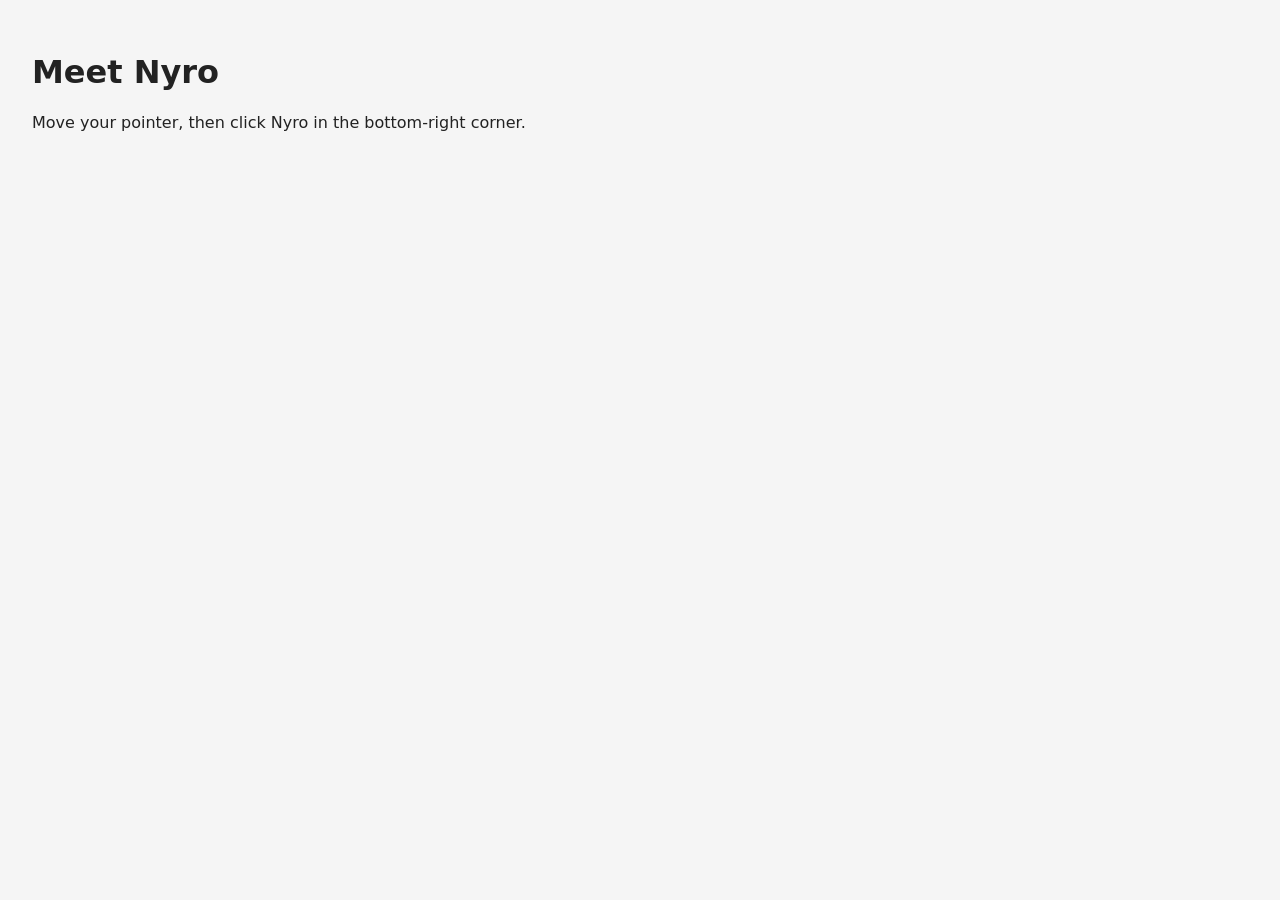
==== index.html @ f1b5b7d9 "Add files via upload" ====
<!doctype html>
<html lang="en"><head><meta charset="utf-8"><meta name="viewport" content="width=device-width,initial-scale=1"><title>Nyro preview</title></head><body style="margin:0;background:#f5f5f5;color:#222;font-family:system-ui;padding:32px"><h1>Meet Nyro</h1><p>Move your pointer, then click Nyro in the bottom-right corner.</p><!-- Place before </body>. Copy assets/nyro, nyro.css and nyro.js to your site root. -->
<link rel="stylesheet" href="./nyro.css">
<div id="nyro-widget" hidden>
  <p id="nyro-bubble" role="status" hidden>Hi! Welcome to Nanotek.</p>
  <button id="nyro-pet" type="button" aria-label="Say hello to Nyro" aria-controls="nyro-bubble" aria-expanded="false">
    <span id="nyro-sprite" aria-hidden="true"></span>
  </button>
</div>
<script src="./nyro.js" defer></script>
</body></html>
---- nyro.css ----
#nyro-widget {
  position: fixed;
  right: max(16px, env(safe-area-inset-right));
  bottom: max(16px, env(safe-area-inset-bottom));
  z-index: 10000;
  width: 120px;
  font: 14px/1.5 system-ui, sans-serif;
}
#nyro-widget[hidden], #nyro-bubble[hidden] { display: none !important; }
#nyro-pet {
  display: block; width: 120px; height: 130px; padding: 0; margin: 0;
  border: 0; border-radius: 16px; background: transparent;
  cursor: pointer; touch-action: manipulation;
}
#nyro-pet:focus-visible { outline: 3px solid #ff8a00; outline-offset: 3px; }
#nyro-sprite {
  display: block; width: 120px; height: 130px;
  background-image: url('./assets/nyro/spritesheet.webp');
  background-size: 960px 1430px;
  background-repeat: no-repeat;
  pointer-events: none;
}
#nyro-bubble {
  position: absolute; right: 0; bottom: 140px;
  width: max-content; max-width: min(260px, calc(100vw - 48px));
  box-sizing: border-box; margin: 0; padding: 12px 16px;
  color: #fff; background: #181818; border: 1px solid #ff8a00;
  border-radius: 14px; box-shadow: 0 4px 20px #0003;
  overflow-wrap: anywhere;
}
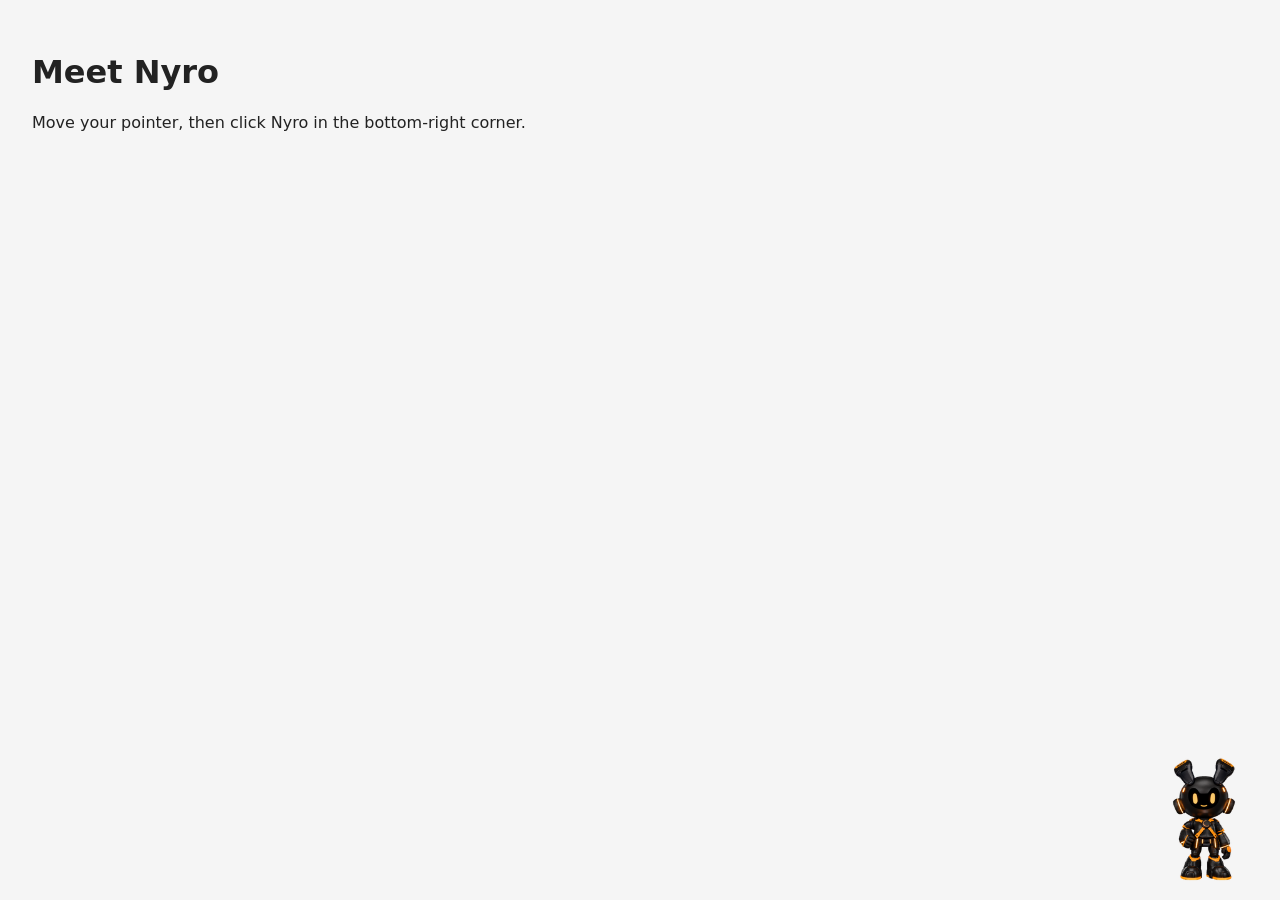
==== commit c178dd4d: "Update index.html" ====
--- a/index.html
+++ b/index.html
@@ -1,5 +1,101 @@
 <!doctype html>
-<html lang="en"><head><meta charset="utf-8"><meta name="viewport" content="width=device-width,initial-scale=1"><title>Nyro preview</title></head><body style="margin:0;background:#f5f5f5;color:#222;font-family:system-ui;padding:32px"><h1>Meet Nyro</h1><p>Move your pointer, then click Nyro in the bottom-right corner.</p><!-- Place before </body>. Copy assets/nyro, nyro.css and nyro.js to your site root. -->
+<html lang="en">
+  <head>
+ <head>
+
+            <!-- Google tag (gtag.js) -->
+        <script async src="https://www.googletagmanager.com/gtag/js?id=G-T682V1L8ZF"></script>
+        <script>
+            window.dataLayer = window.dataLayer || [];
+            function gtag(){dataLayer.push(arguments);}
+            gtag('js', new Date());
+
+            gtag('config', 'G-T682V1L8ZF');
+        </script>
+    
+            <!-- Meta Pixel Code -->
+        <script>
+            !function(f,b,e,v,n,t,s)
+            {if(f.fbq)return;n=f.fbq=function(){n.callMethod?
+                n.callMethod.apply(n,arguments):n.queue.push(arguments)};
+                if(!f._fbq)f._fbq=n;n.push=n;n.loaded=!0;n.version='2.0';
+                n.queue=[];t=b.createElement(e);t.async=!0;
+                t.src=v;s=b.getElementsByTagName(e)[0];
+                s.parentNode.insertBefore(t,s)}(window, document,'script',
+                'https://connect.facebook.net/en_US/fbevents.js');
+
+            fbq('init', '1188560076043679');
+            fbq('track', 'PageView');
+        </script>
+        <noscript><img height="1" width="1" style="display:none" src="https://www.facebook.com/tr?id=1188560076043679&ev=PageView&noscript=1"/></noscript>
+        <!-- End Meta Pixel Code -->
+    
+    <title>Nanotek.lk | Leading Computer Store in Sri Lanka for Laptops &amp; Gaming PCs</title>
+
+    <meta charset="utf-8">
+    <meta http-equiv="X-UA-Compatible" content="IE=edge">
+    <meta name="viewport" content="width=device-width, initial-scale=1.0">
+    <meta http-equiv="content-type" content="text/html; charset=utf-8">
+
+    <meta name="description" content="Buy laptops, gaming PCs, and computer accessories in Sri Lanka at Nanotek.lk. Explore custom gaming PC builds, high-performance laptops, and trusted tech solutions with islandwide delivery and expert support.">
+    <meta name="keywords" content="buy laptops Sri Lanka, gaming laptops Sri Lanka, laptop shop Colombo, custom gaming PCs Sri Lanka, gaming PC builds Colombo, high end gaming PCs Sri Lanka, best computer store Sri Lanka, online computer shop Sri Lanka, IT store Colombo, PC parts Sri Lanka, computer hardware Sri Lanka, desktop computers Sri Lanka, graphics cards Sri Lanka, GPU prices Sri Lanka, motherboard Sri Lanka, RAM memory Sri Lanka, SSD storage Sri Lanka, HDD Sri Lanka, gaming accessories Sri Lanka, gaming mouse Sri Lanka, gaming keyboard Sri Lanka, mouse pad Sri Lanka, PC casing Sri Lanka, CPU cooler Sri Lanka, power supply Sri Lanka, networking devices Sri Lanka, routers Sri Lanka, computer speakers Sri Lanka, software solutions Sri Lanka, computer repair service Sri Lanka, laptop repair Sri Lanka, custom built computers Sri Lanka, home delivery computers Sri Lanka, laptop deals Sri Lanka, gaming setup Sri Lanka, MSI laptops Sri Lanka, Asus laptops Sri Lanka, Acer laptops Sri Lanka, Gigabyte motherboards Sri Lanka, Corsair RAM Sri Lanka, Thermaltake casing Sri Lanka, Logitech gaming accessories Sri Lanka, Samsung storage Sri Lanka, Intel processors Sri Lanka, AMD processors Sri Lanka, ViewSonic monitors Sri Lanka, gaming monitors Sri Lanka, budget gaming PCs Sri Lanka">
+    <meta property="og:image" content="https://www.nanotek.lk/imgs/logo/nanotek-logo-social.jpg" />
+
+    <meta name="author" content="callmetyno.com, Tyronne Devotta, Pragatheesh Kumar">
+
+    <!-- CSRF Token -->
+    <meta name="csrf-token" content="jLFaeUKNsZYbGNNBnnUwNIpltM2ASOhAJ7IvMAO7">
+    <meta name="region-currency" content="LKR">
+
+    
+    <!-- @formatter:off -->
+    <link rel="shortcut icon" href="https://www.nanotek.lk/imgs/favicon/favicon.ico">
+
+<link rel="icon" type="image/png" sizes="32x32" href="https://www.nanotek.lk/imgs/favicon/favicon-32x32.png">
+<link rel="icon" type="image/png" sizes="96x96" href="https://www.nanotek.lk/imgs/favicon/favicon-96x96.png">
+<link rel="icon" type="image/png" sizes="16x16" href="https://www.nanotek.lk/imgs/favicon/favicon-16x16.png">
+
+<link rel="apple-touch-icon" sizes="57x57" href="https://www.nanotek.lk/imgs/favicon/apple-icon-57x57.png">
+<link rel="apple-touch-icon" sizes="60x60" href="https://www.nanotek.lk/imgs/favicon/apple-icon-60x60.png">
+<link rel="apple-touch-icon" sizes="72x72" href="https://www.nanotek.lk/imgs/favicon/apple-icon-72x72.png">
+<link rel="apple-touch-icon" sizes="76x76" href="https://www.nanotek.lk/imgs/favicon/apple-icon-76x76.png">
+<link rel="apple-touch-icon" sizes="114x114" href="https://www.nanotek.lk/imgs/favicon/apple-icon-114x114.png">
+<link rel="apple-touch-icon" sizes="120x120" href="https://www.nanotek.lk/imgs/favicon/apple-icon-120x120.png">
+<link rel="apple-touch-icon" sizes="144x144" href="https://www.nanotek.lk/imgs/favicon/apple-icon-144x144.png">
+<link rel="apple-touch-icon" sizes="152x152" href="https://www.nanotek.lk/imgs/favicon/apple-icon-152x152.png">
+<link rel="apple-touch-icon" sizes="180x180" href="https://www.nanotek.lk/imgs/favicon/apple-icon-180x180.png">
+
+<meta name="msapplication-TileColor" content="#ffffff">
+<meta name="msapplication-TileImage" content="https://www.nanotek.lk/imgs/favicon/ms-icon-144x144.png">
+<meta name="theme-color" content="#ffffff">
+    <!-- @formatter:on -->
+
+    <!-- fonts -->
+    <link rel="preconnect" href="https://fonts.googleapis.com">
+    <link rel="preconnect" href="https://fonts.gstatic.com" crossorigin>
+    <link href="https://fonts.googleapis.com/css2?family=PT+Sans:ital,wght@0,400;0,700;1,400;1,700&display=swap" rel="stylesheet">
+
+    <!-- font-awesome -->
+    <link href="https://maxcdn.bootstrapcdn.com/font-awesome/4.7.0/css/font-awesome.min.css" rel="stylesheet"
+          integrity="sha384-wvfXpqpZZVQGK6TAh5PVlGOfQNHSoD2xbE+QkPxCAFlNEevoEH3Sl0sibVcOQVnN" crossorigin="anonymous">
+
+        <link rel="stylesheet" href="https://www.nanotek.lk/packages/flexslider/flexslider.css">
+    <link rel="stylesheet" href="https://www.nanotek.lk/packages/slick/slick.css">
+
+    <!-- main styles -->
+    <link rel="stylesheet" href="/css/guest/app.min.css?id=2dc56dc8761743ff5f069b708cde20c1">
+
+    <link rel="canonical" href="https://www.nanotek.lk" />
+
+    <script src="https://ajax.googleapis.com/ajax/libs/jquery/3.6.1/jquery.min.js" crossorigin="anonymous"></script>
+
+    <!--[if lt IE 9]>
+    <script src="https://cdnjs.cloudflare.com/ajax/libs/html5shiv/3.7.3/html5shiv.js" integrity="sha384-RPXhaTf22QktT8KTwZ6bUz/C+7CnccaIw5W/y/t0FW5WSDGj3wc3YtRIJC0w47in" crossorigin="anonymous"></script>
+    <![endif]-->
+</head>
+
+  </head>
+  <body style="margin:0;background:#f5f5f5;color:#222;font-family:system-ui;padding:32px"><h1>Meet Nyro</h1><p>Move your pointer, then click Nyro in the bottom-right corner.</p><!-- Place before </body>. Copy assets/nyro, nyro.css and nyro.js to your site root. -->
 <link rel="stylesheet" href="./nyro.css">
 <div id="nyro-widget" hidden>
   <p id="nyro-bubble" role="status" hidden>Hi! Welcome to Nanotek.</p>
@@ -8,4 +104,4 @@
   </button>
 </div>
 <script src="./nyro.js" defer></script>
-</body></html>+</body></html>
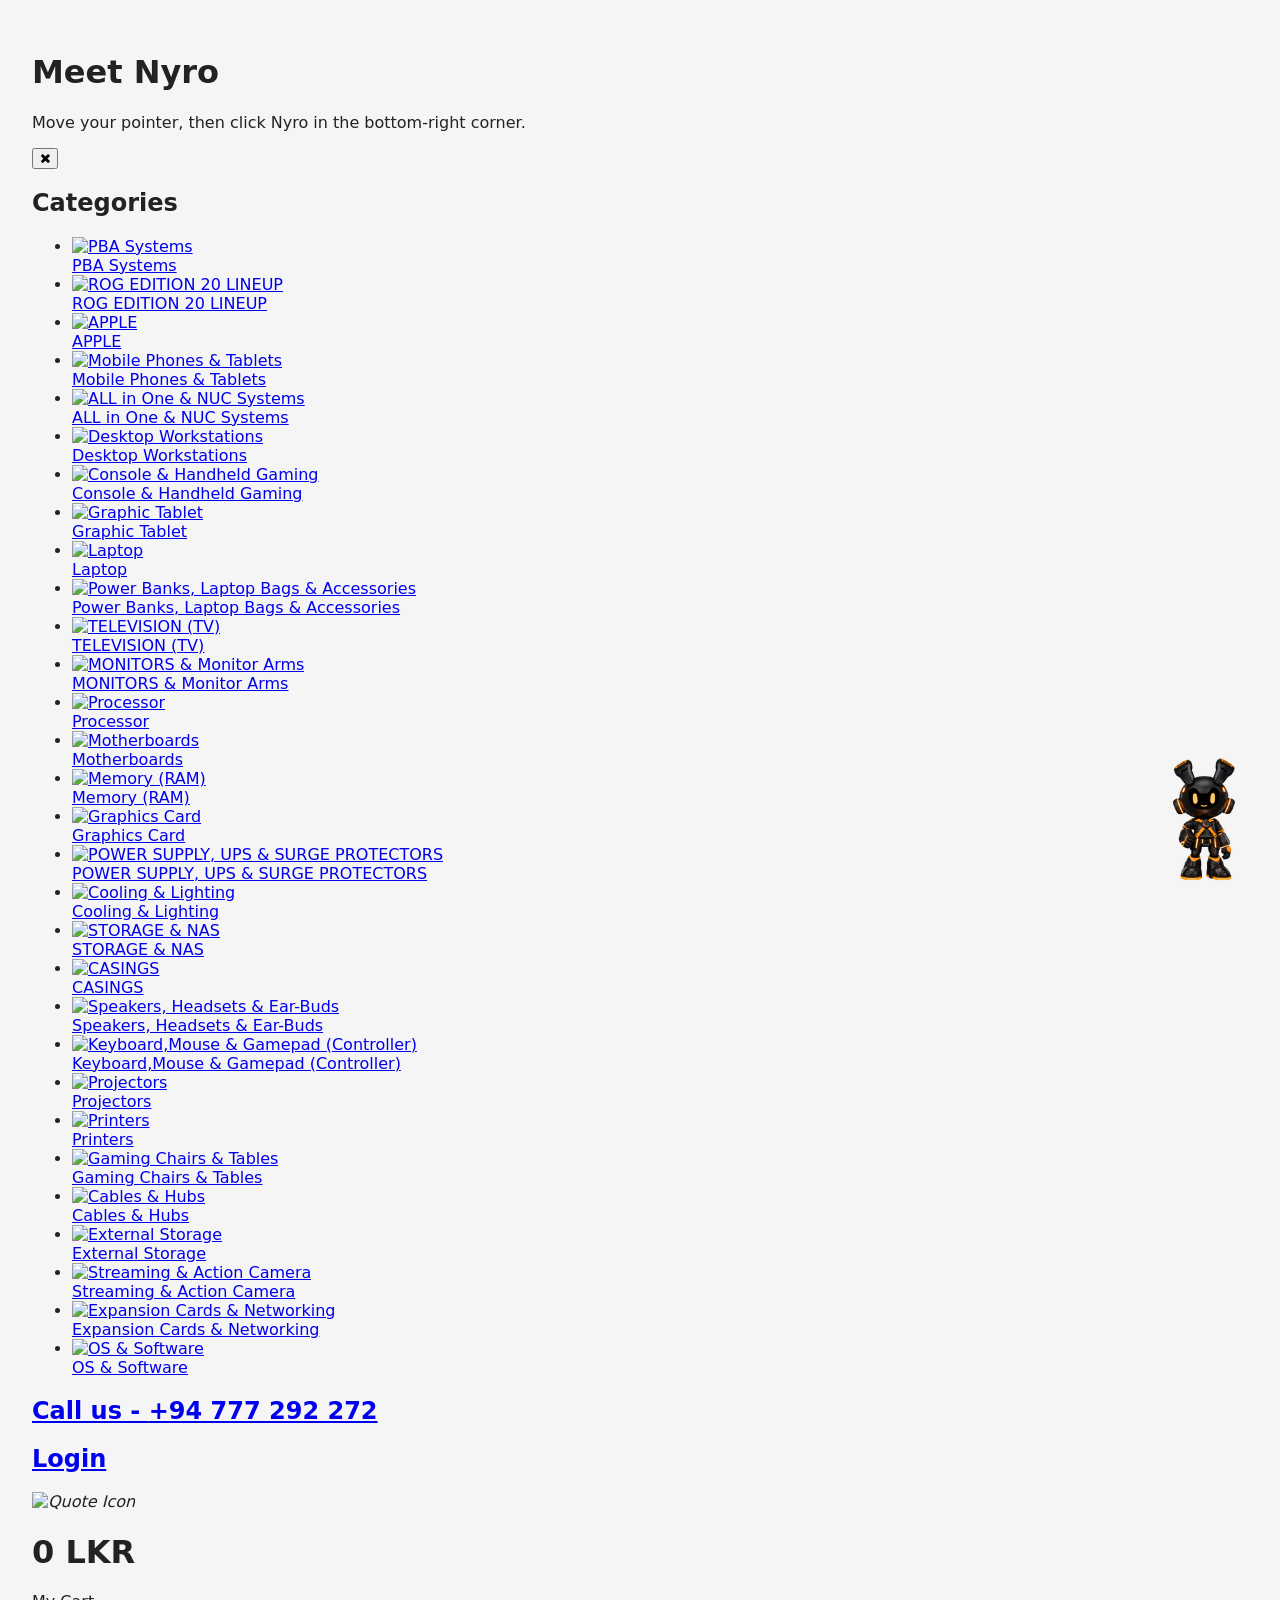
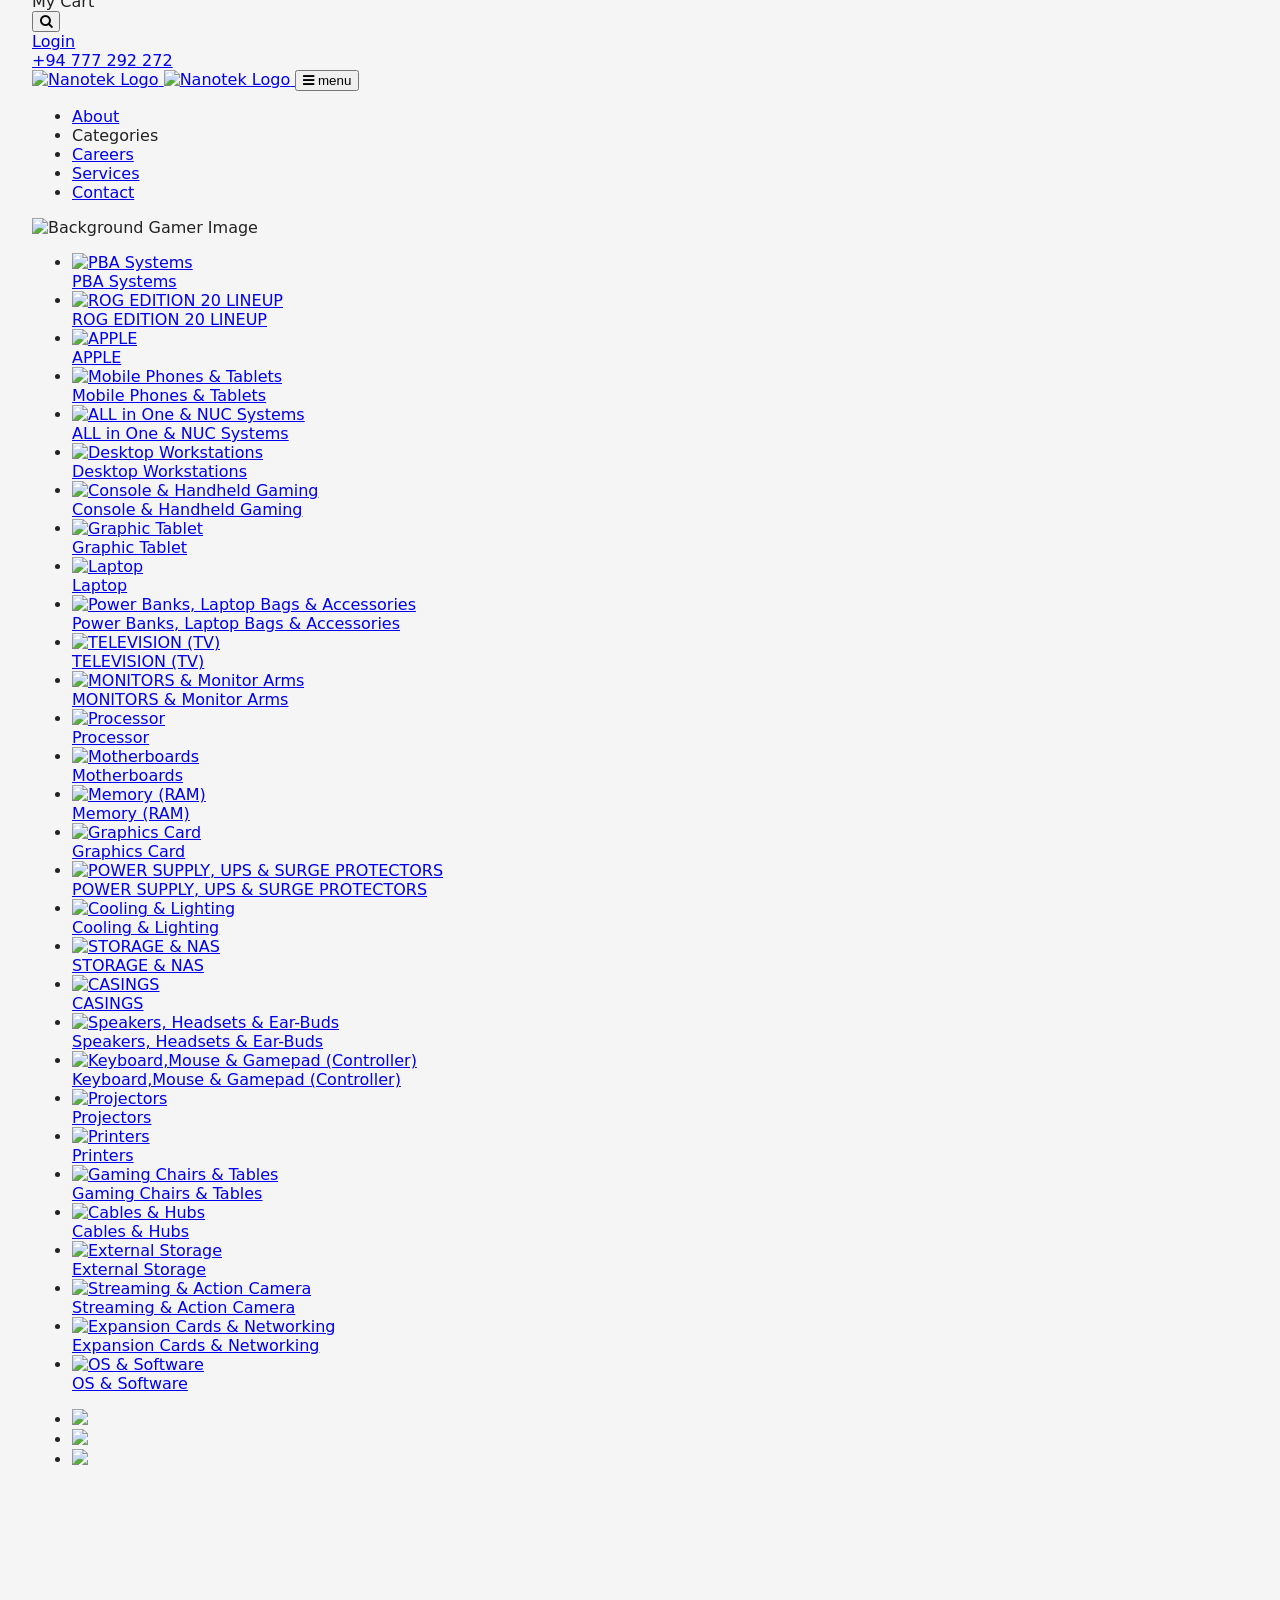
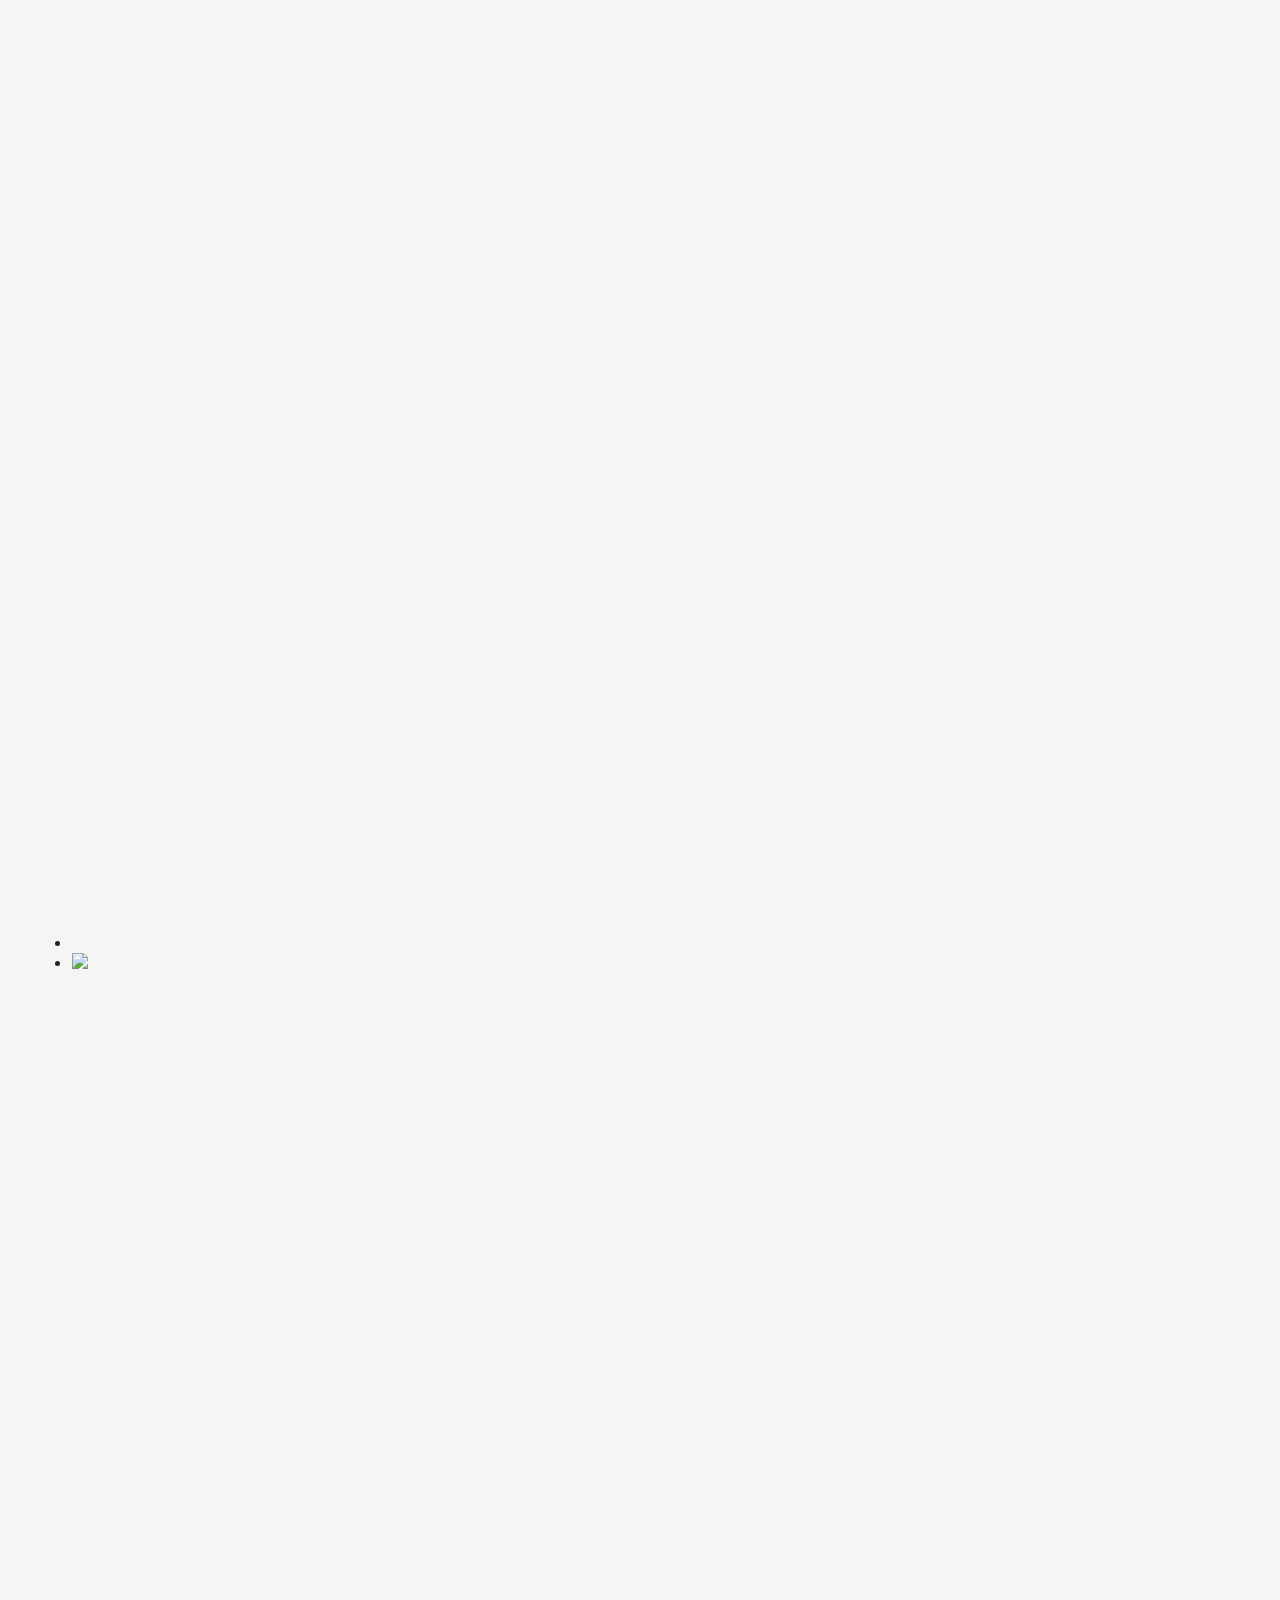
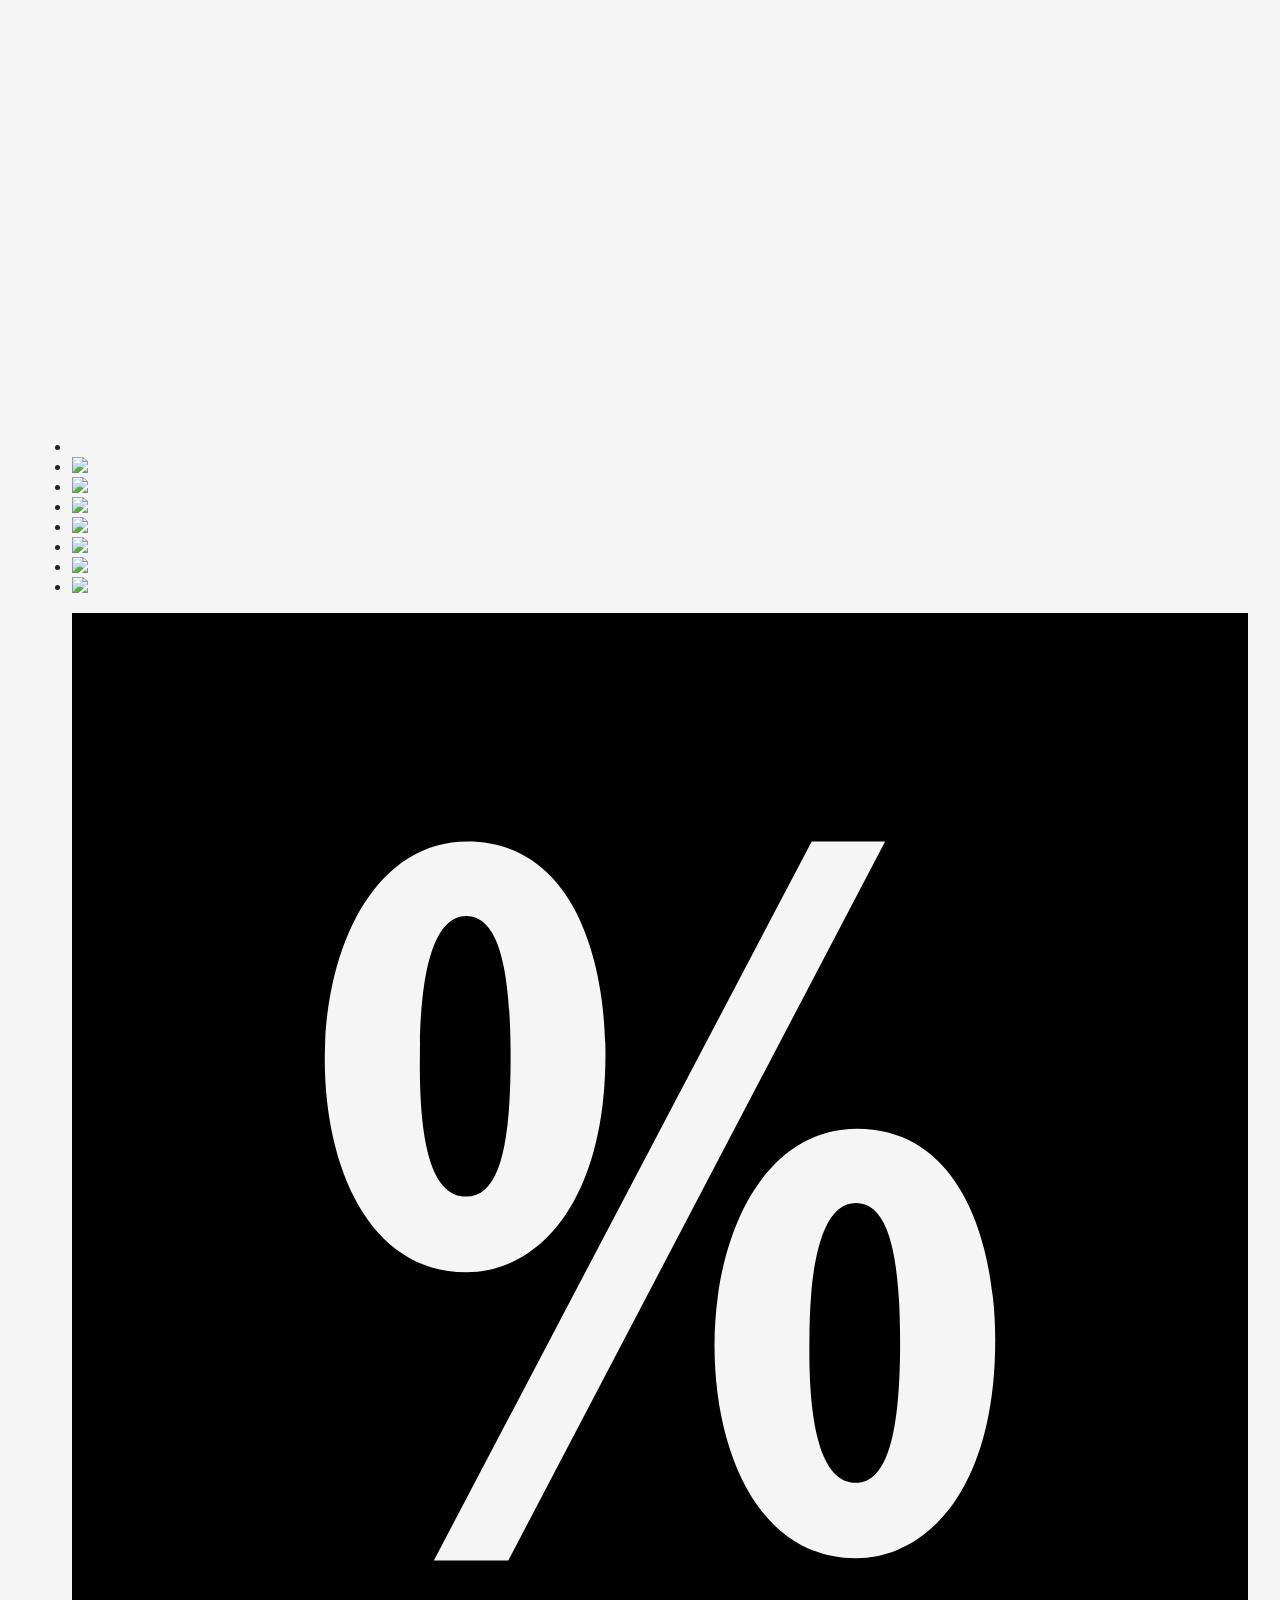
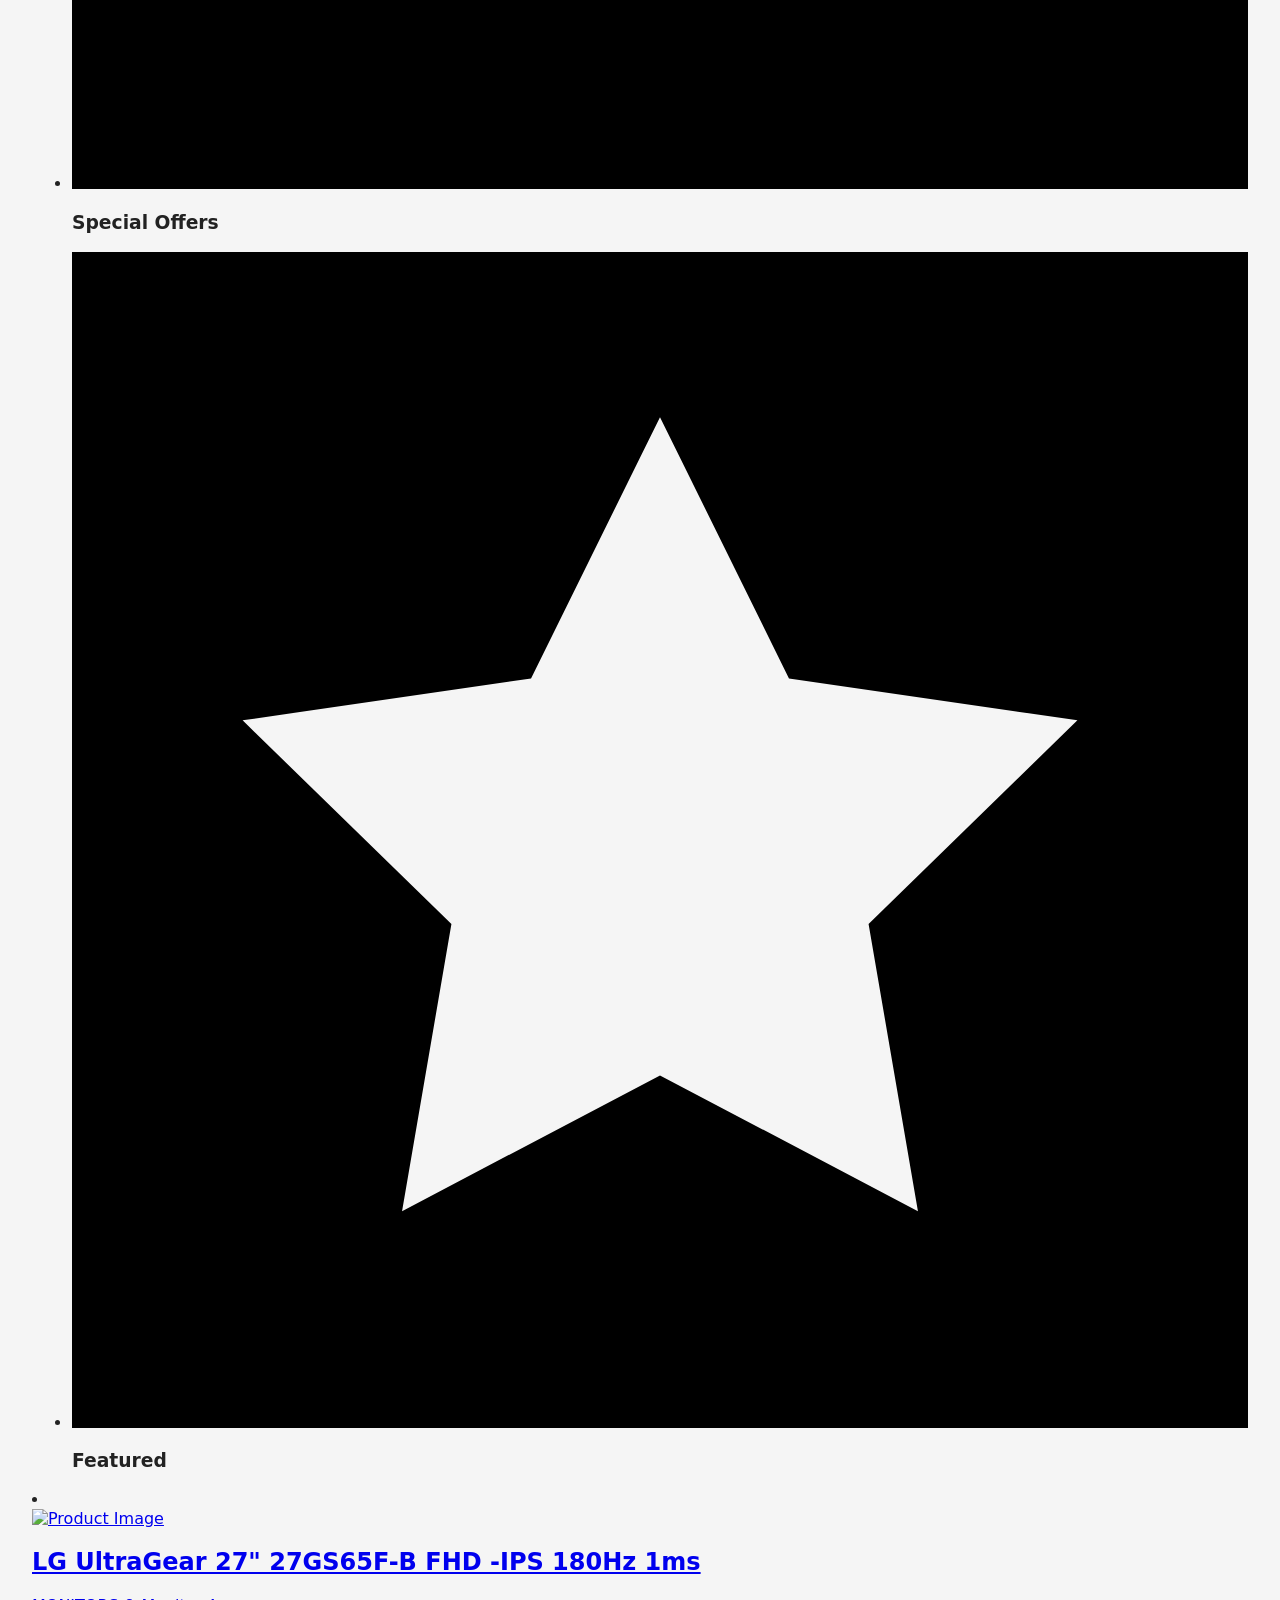
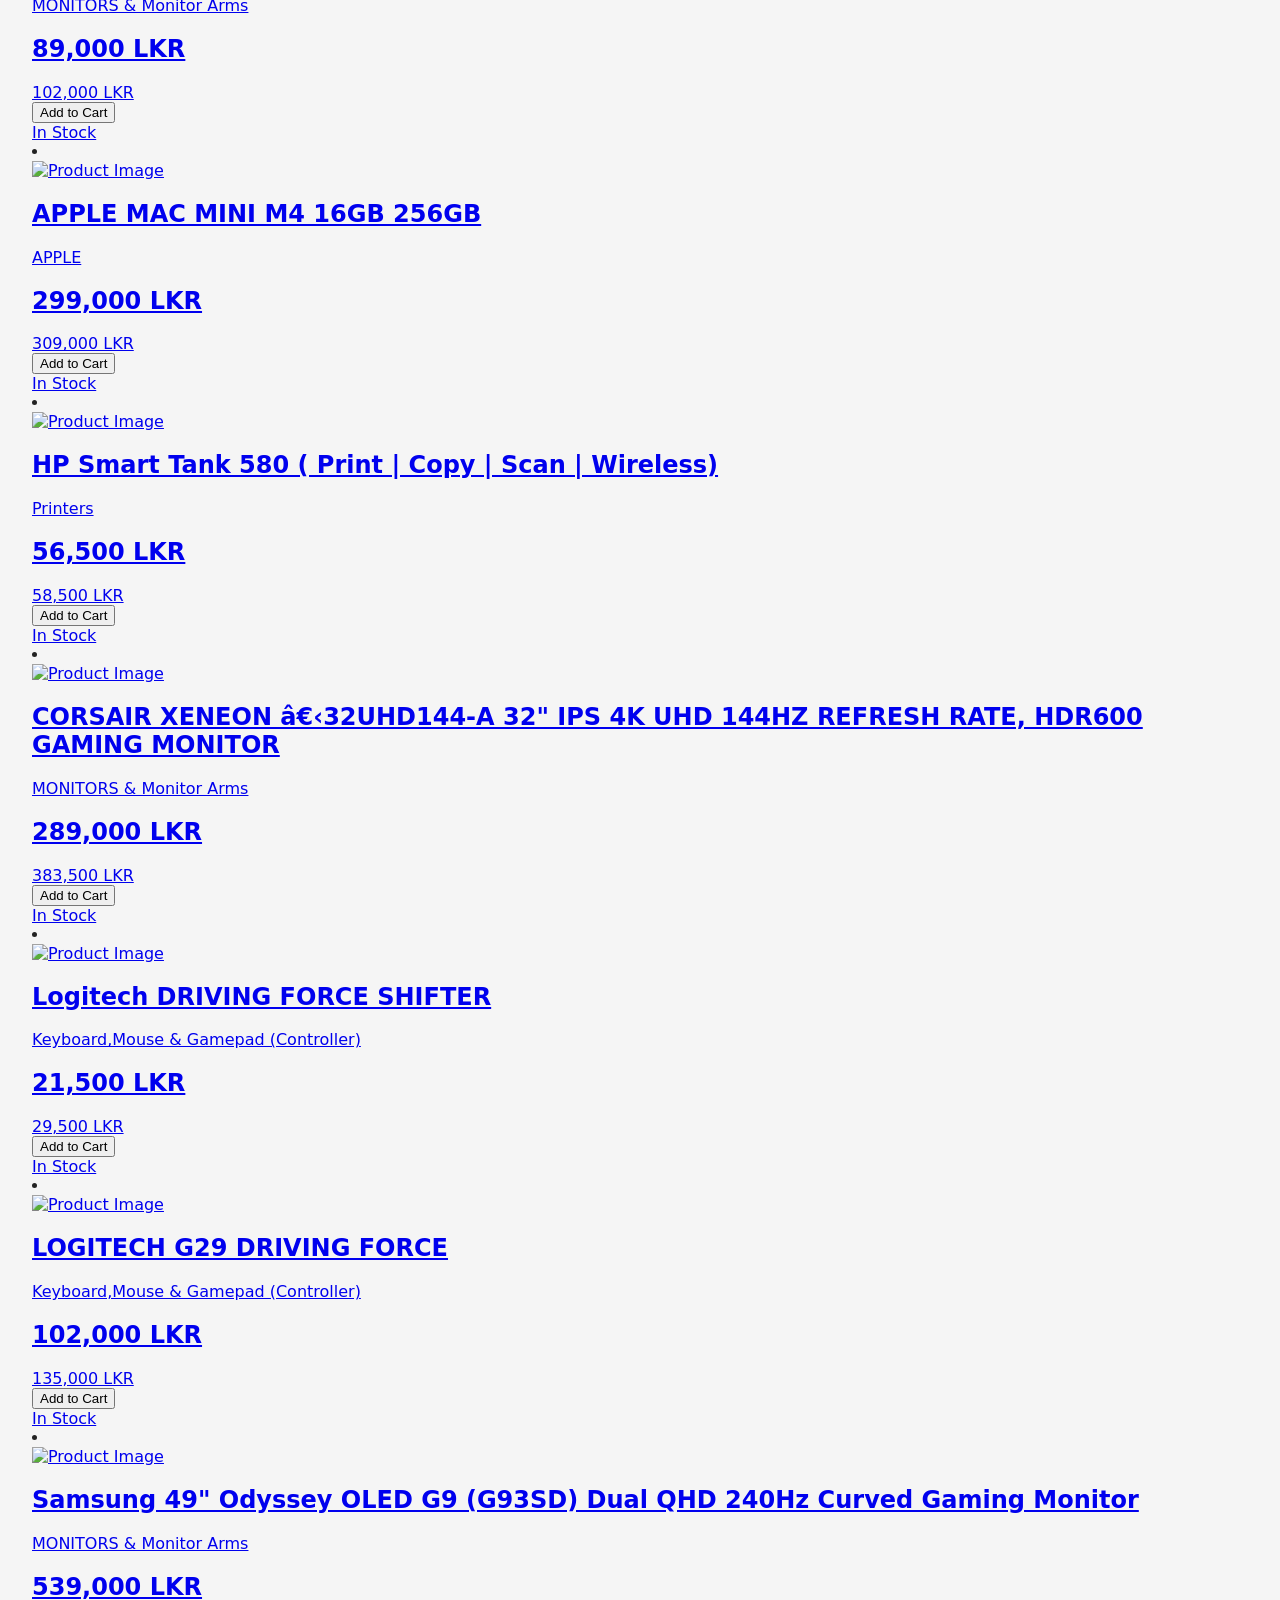
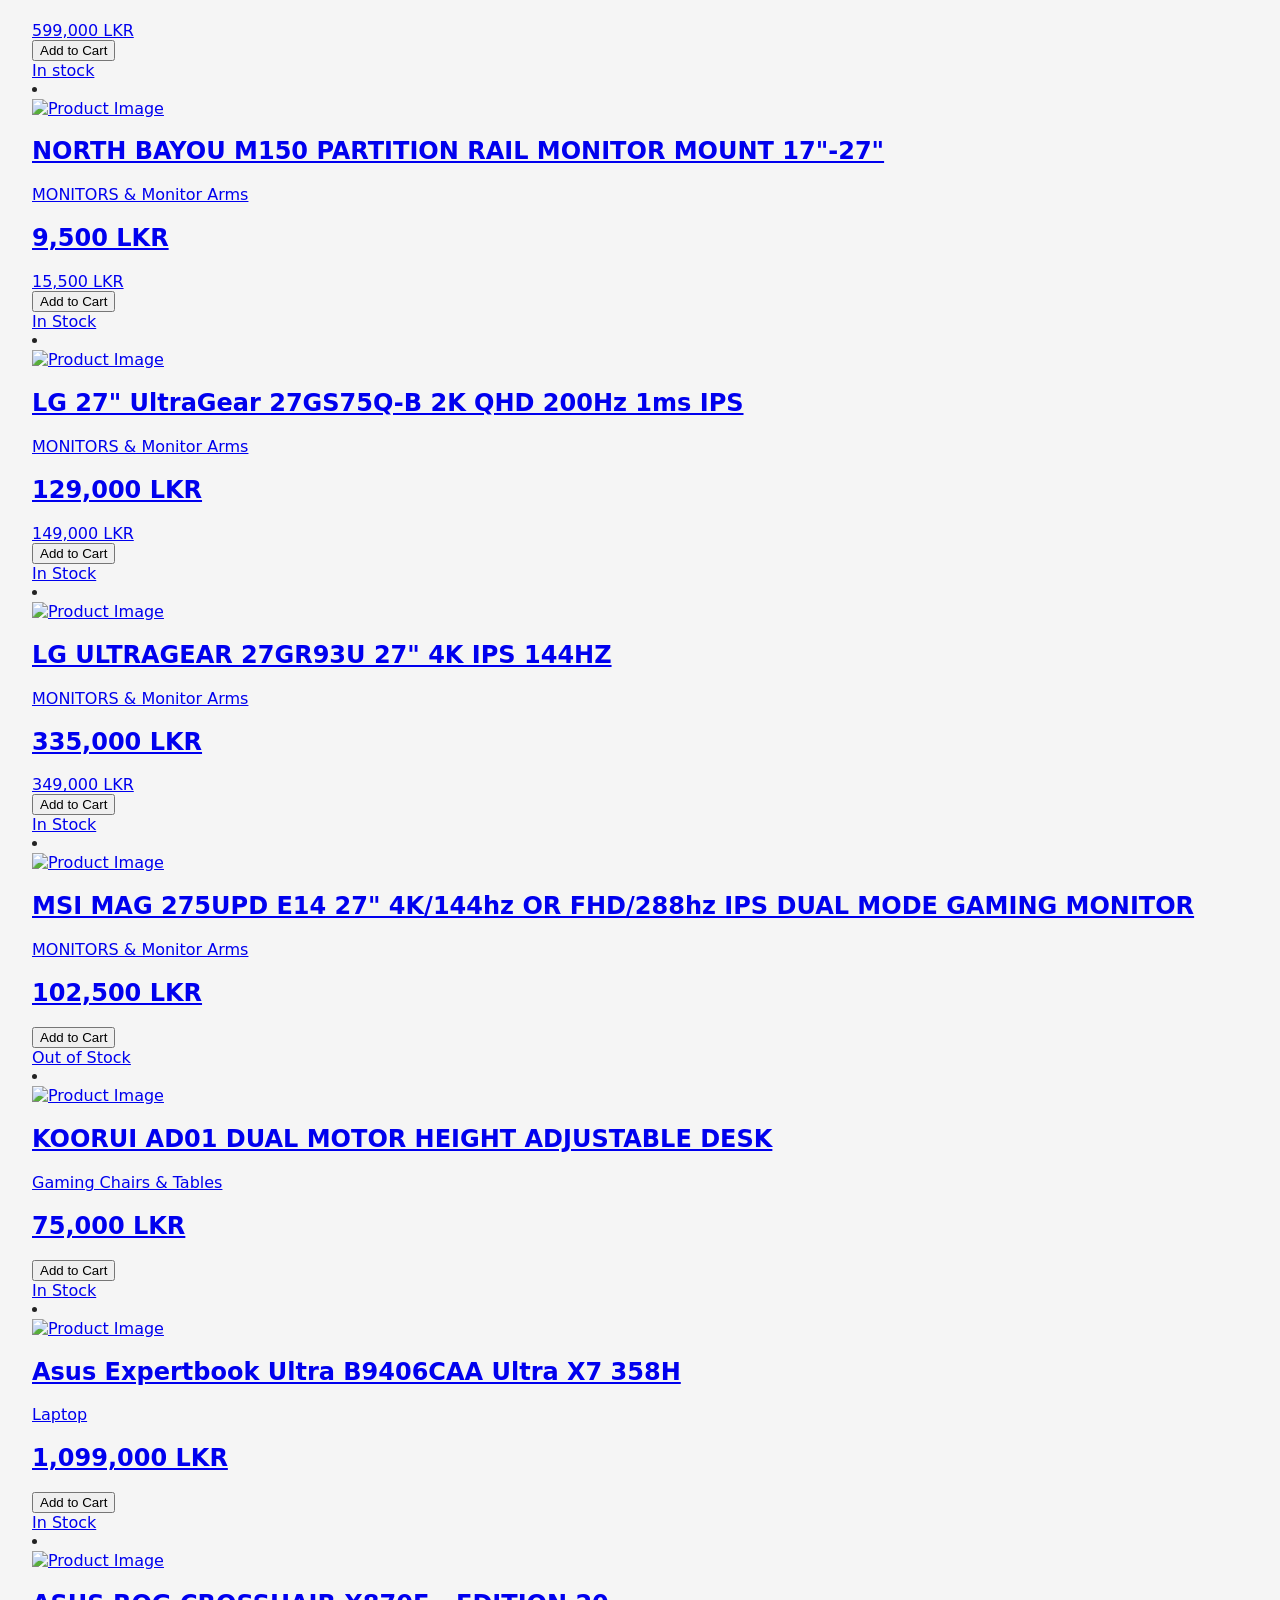
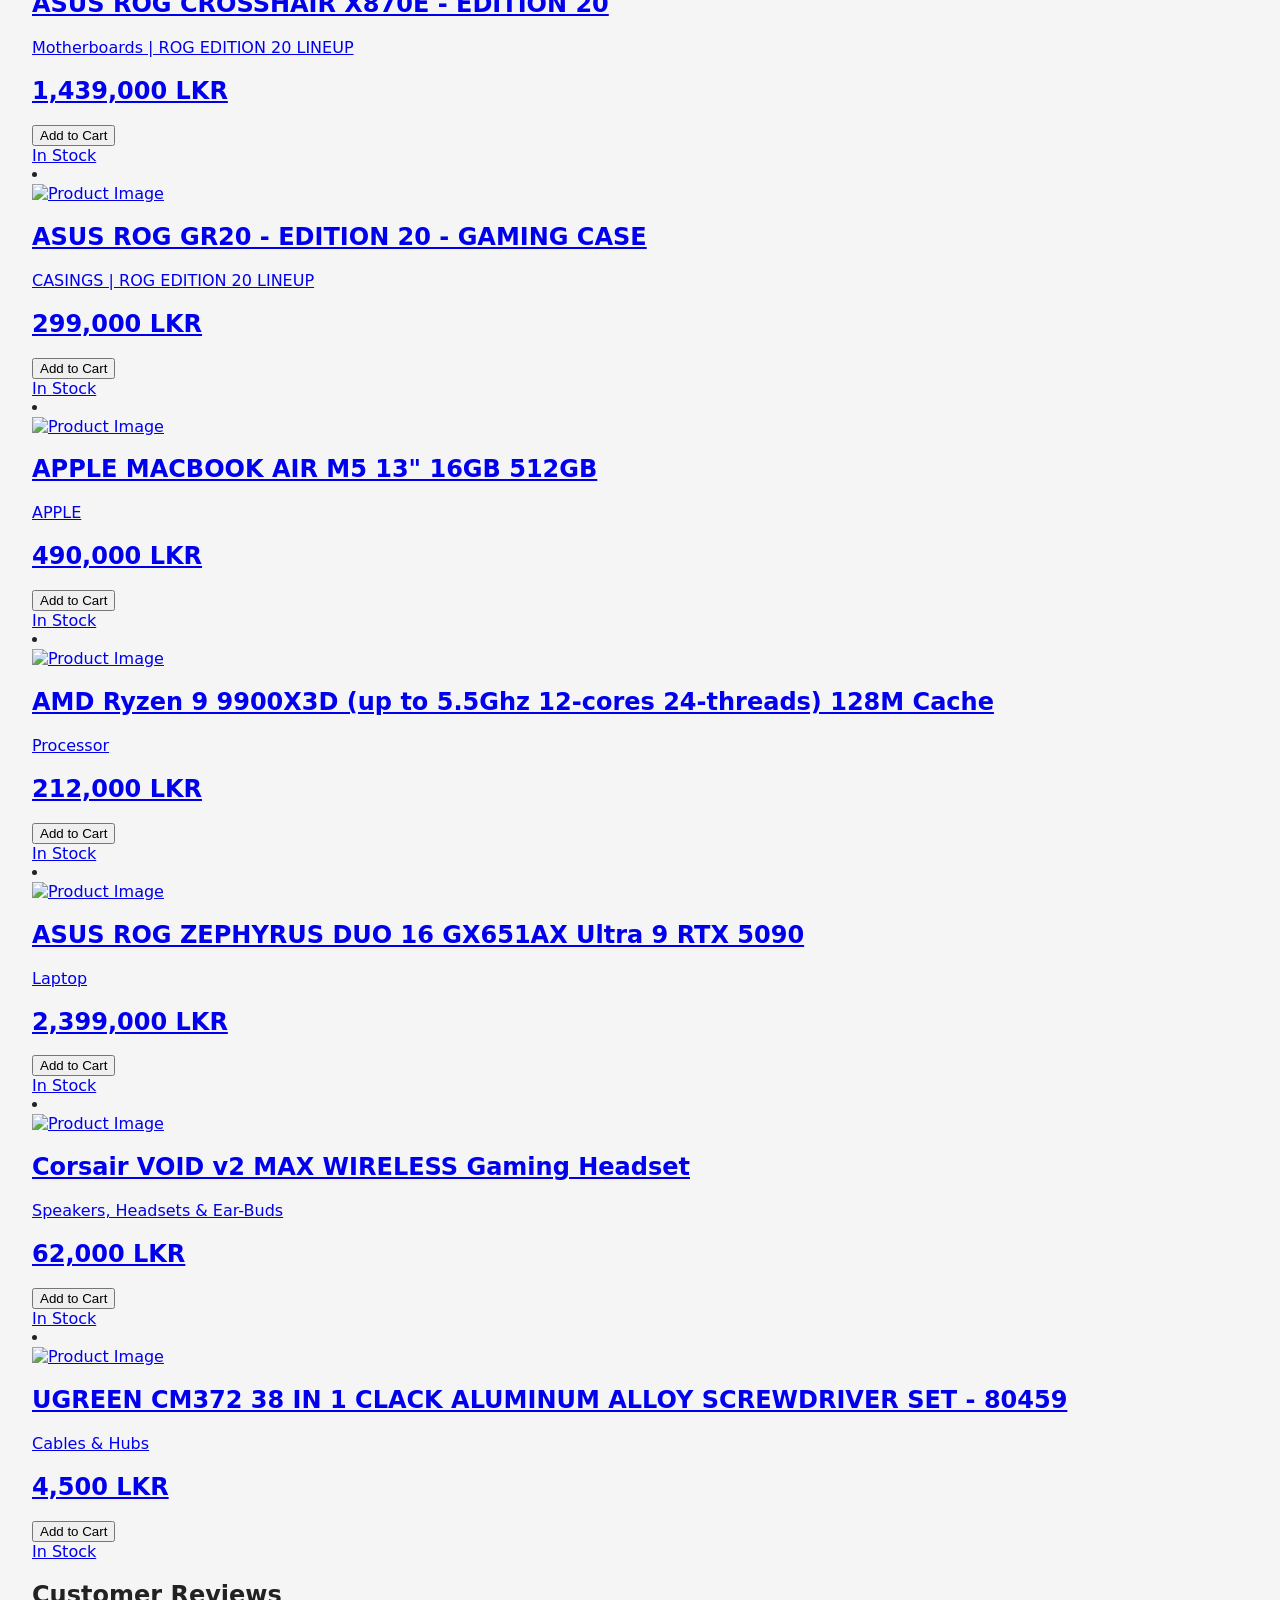
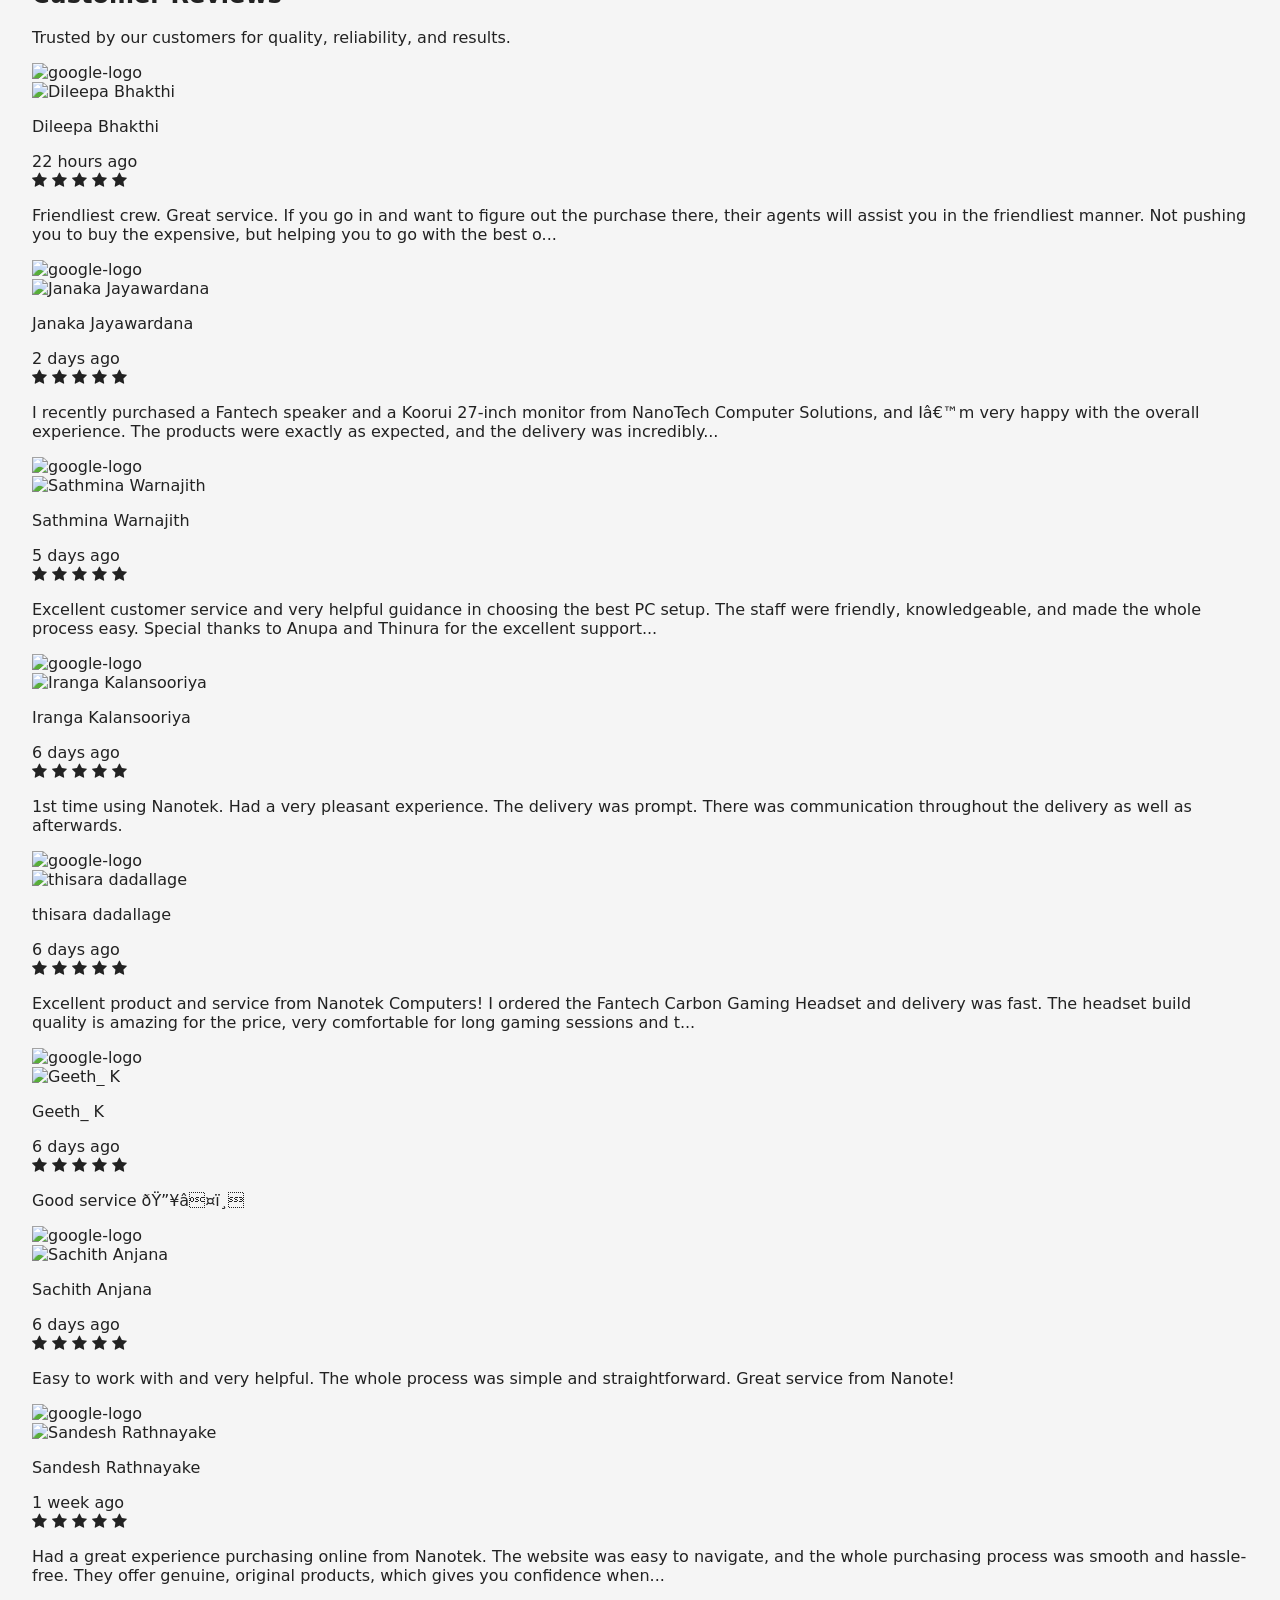
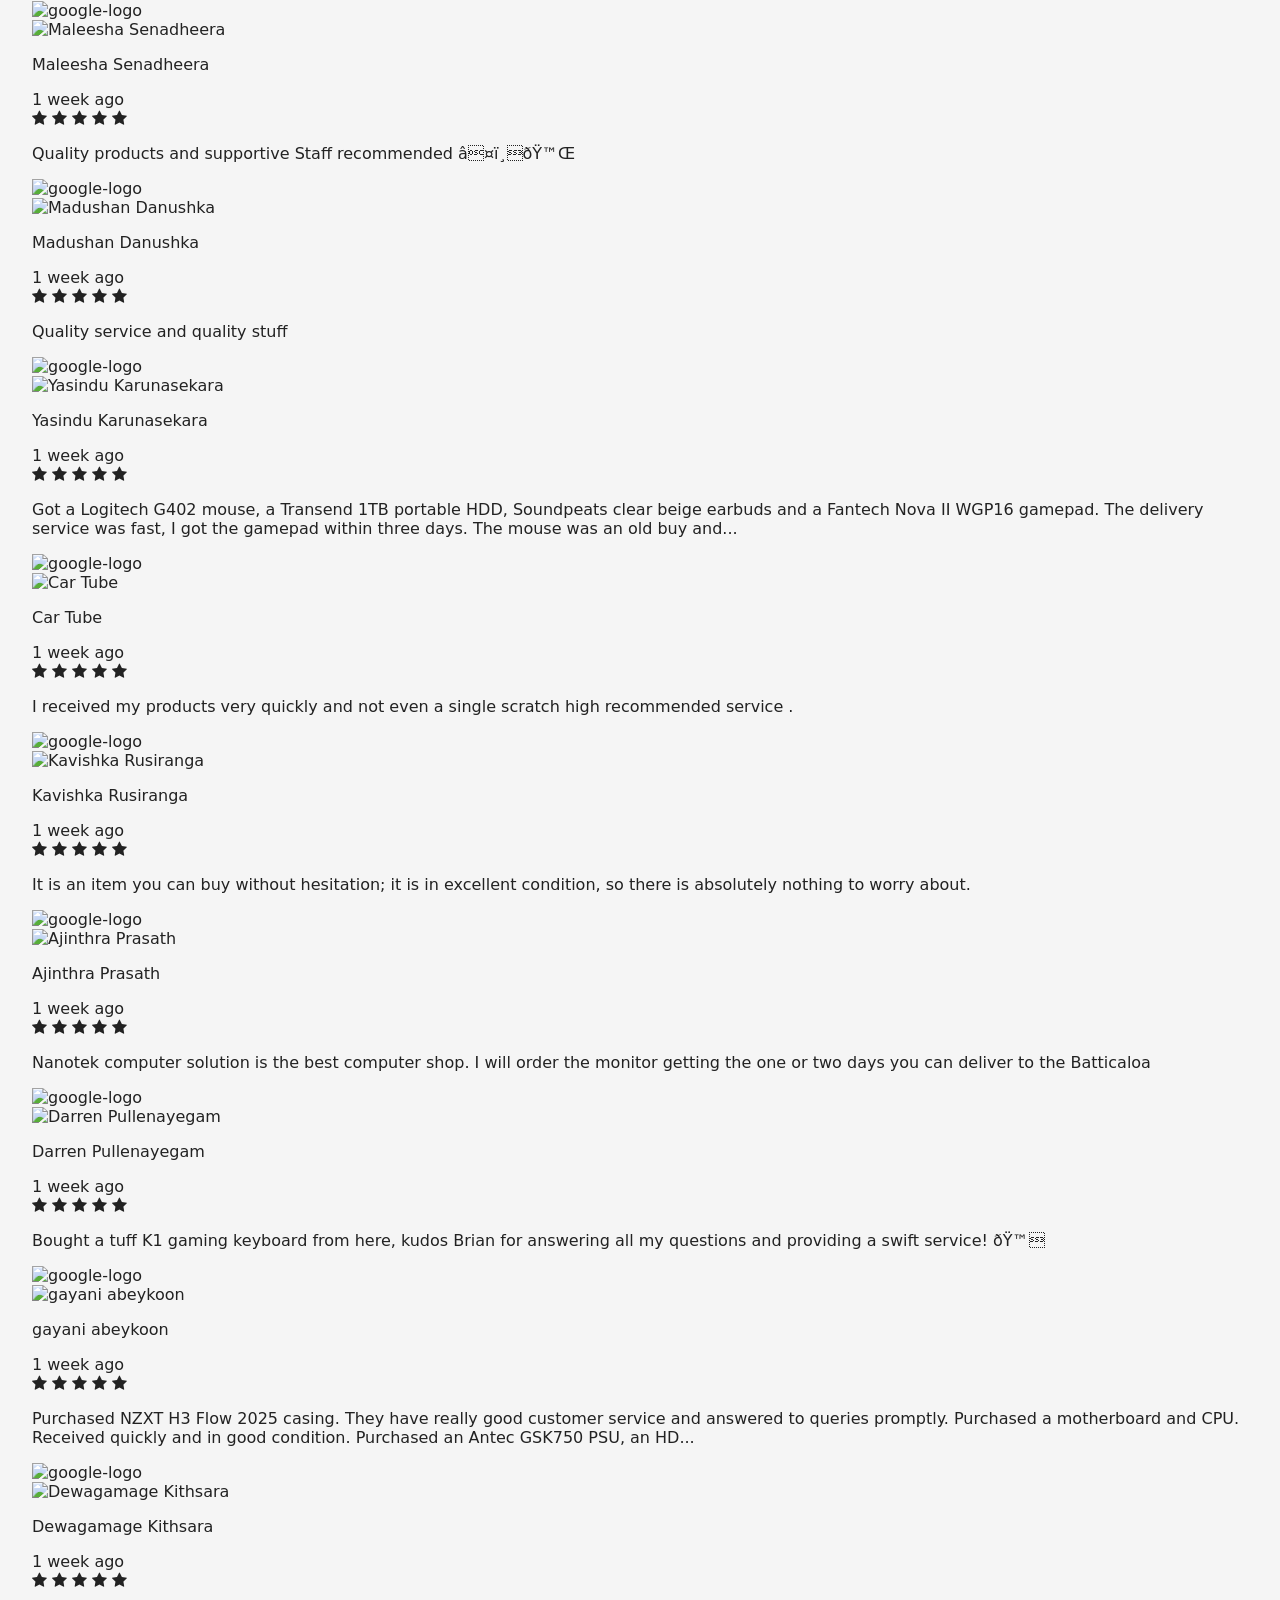
==== commit 723264f3: "Update index.html" ====
--- a/index.html
+++ b/index.html
@@ -104,4 +104,3207 @@
   </button>
 </div>
 <script src="./nyro.js" defer></script>
-</body></html>
+
+
+ <div class="ty-offCanvasNav">
+
+    <button class="ty-catNav-trigger-close"><span><i class="fa fa-times" aria-hidden="true"></i></span></button>
+
+    <h2>Categories</h2>
+
+    <!-- ty-cat.start -->
+    <div class="ty-cat">
+
+        <ul class="ty-cat-list">
+
+            
+                <!-- ty-catListItem.start -->
+                <li class="ty-catListItem">
+                    <a href="https://www.nanotek.lk/category/pba-systems">
+                        <div class="ty-catIconWrap">
+                            <img src="https://www.nanotek.lk/storage/categories/tvRhFWDSAub9HkzJMf9A3YYVfpvzZSOb55iRTOC6.webp" alt="PBA Systems">
+                        </div>
+                        <div class="ty-catTitle">
+                            <span>PBA Systems</span>
+                        </div>
+                    </a>
+                </li>
+            
+                <!-- ty-catListItem.start -->
+                <li class="ty-catListItem">
+                    <a href="https://www.nanotek.lk/category/rog-edition-20-lineup">
+                        <div class="ty-catIconWrap">
+                            <img src="https://www.nanotek.lk/storage/categories/6jO2SApI0yaVuTKpFM0bGpcJ4d3DgtTvD2Do0PiS.webp" alt="ROG EDITION 20 LINEUP">
+                        </div>
+                        <div class="ty-catTitle">
+                            <span>ROG EDITION 20 LINEUP</span>
+                        </div>
+                    </a>
+                </li>
+            
+                <!-- ty-catListItem.start -->
+                <li class="ty-catListItem">
+                    <a href="https://www.nanotek.lk/category/apple">
+                        <div class="ty-catIconWrap">
+                            <img src="https://www.nanotek.lk/storage/categories/8YKWdEX54LhU1KIXynaIZ8DhbFhqBrKoyQudeybI.webp" alt="APPLE">
+                        </div>
+                        <div class="ty-catTitle">
+                            <span>APPLE</span>
+                        </div>
+                    </a>
+                </li>
+            
+                <!-- ty-catListItem.start -->
+                <li class="ty-catListItem">
+                    <a href="https://www.nanotek.lk/category/mobile-phones-tablets">
+                        <div class="ty-catIconWrap">
+                            <img src="https://www.nanotek.lk/storage/categories/M55HZxcshpMvtIlujmCAQJi9QAszOxD8kkMC895s.webp" alt="Mobile Phones &amp;  Tablets">
+                        </div>
+                        <div class="ty-catTitle">
+                            <span>Mobile Phones &amp;  Tablets</span>
+                        </div>
+                    </a>
+                </li>
+            
+                <!-- ty-catListItem.start -->
+                <li class="ty-catListItem">
+                    <a href="https://www.nanotek.lk/category/all-in-one-nuc-systems">
+                        <div class="ty-catIconWrap">
+                            <img src="https://www.nanotek.lk/storage/categories/Lsf8lFWnDNzsbUrmXxTRgeCfXrrqT1yblq4Pwsok.webp" alt="ALL in One &amp; NUC Systems">
+                        </div>
+                        <div class="ty-catTitle">
+                            <span>ALL in One &amp; NUC Systems</span>
+                        </div>
+                    </a>
+                </li>
+            
+                <!-- ty-catListItem.start -->
+                <li class="ty-catListItem">
+                    <a href="https://www.nanotek.lk/category/desktop-workstations">
+                        <div class="ty-catIconWrap">
+                            <img src="https://www.nanotek.lk/storage/categories/Euv0394LCLzzMp5Zm2kMJdz7SbLkMfmbmwJ8MRGo.webp" alt="Desktop Workstations">
+                        </div>
+                        <div class="ty-catTitle">
+                            <span>Desktop Workstations</span>
+                        </div>
+                    </a>
+                </li>
+            
+                <!-- ty-catListItem.start -->
+                <li class="ty-catListItem">
+                    <a href="https://www.nanotek.lk/category/console-handheld-gaming">
+                        <div class="ty-catIconWrap">
+                            <img src="https://www.nanotek.lk/storage/categories/Qx6bX9Nc4xtf7J0Y52muhohxQ0td1yEJ6MohkDaZ.webp" alt="Console &amp; Handheld Gaming">
+                        </div>
+                        <div class="ty-catTitle">
+                            <span>Console &amp; Handheld Gaming</span>
+                        </div>
+                    </a>
+                </li>
+            
+                <!-- ty-catListItem.start -->
+                <li class="ty-catListItem">
+                    <a href="https://www.nanotek.lk/category/graphic-tablet">
+                        <div class="ty-catIconWrap">
+                            <img src="https://www.nanotek.lk/storage/categories/sAzAsFx0kW43v2CoAJRHFzKumOw1ZzWFgwmII53r.webp" alt="Graphic Tablet">
+                        </div>
+                        <div class="ty-catTitle">
+                            <span>Graphic Tablet</span>
+                        </div>
+                    </a>
+                </li>
+            
+                <!-- ty-catListItem.start -->
+                <li class="ty-catListItem">
+                    <a href="https://www.nanotek.lk/category/laptop">
+                        <div class="ty-catIconWrap">
+                            <img src="https://www.nanotek.lk/storage/categories/AjKAdYY6uKpyl74YvgSrG9msqKHWnjb63cb0ocOn.webp" alt="Laptop">
+                        </div>
+                        <div class="ty-catTitle">
+                            <span>Laptop</span>
+                        </div>
+                    </a>
+                </li>
+            
+                <!-- ty-catListItem.start -->
+                <li class="ty-catListItem">
+                    <a href="https://www.nanotek.lk/category/power-banks-laptop-bags-accessories">
+                        <div class="ty-catIconWrap">
+                            <img src="https://www.nanotek.lk/storage/categories/pdZRYUMO3aM3Nje70m8gKhE5TI34Wf2axXnEAhiY.webp" alt="Power Banks, Laptop Bags &amp; Accessories">
+                        </div>
+                        <div class="ty-catTitle">
+                            <span>Power Banks, Laptop Bags &amp; Accessories</span>
+                        </div>
+                    </a>
+                </li>
+            
+                <!-- ty-catListItem.start -->
+                <li class="ty-catListItem">
+                    <a href="https://www.nanotek.lk/category/television-tv">
+                        <div class="ty-catIconWrap">
+                            <img src="https://www.nanotek.lk/storage/categories/N3kP6sXZO09GuBjulGQajjoYOYT3iCfGXgTGenSc.webp" alt="TELEVISION (TV)">
+                        </div>
+                        <div class="ty-catTitle">
+                            <span>TELEVISION (TV)</span>
+                        </div>
+                    </a>
+                </li>
+            
+                <!-- ty-catListItem.start -->
+                <li class="ty-catListItem">
+                    <a href="https://www.nanotek.lk/category/monitors-monitor-arms">
+                        <div class="ty-catIconWrap">
+                            <img src="https://www.nanotek.lk/storage/categories/Q7FpWhQFShtqA1STe6hD4CrbeZfwOwxG5iVlgHw1.webp" alt="MONITORS &amp; Monitor Arms">
+                        </div>
+                        <div class="ty-catTitle">
+                            <span>MONITORS &amp; Monitor Arms</span>
+                        </div>
+                    </a>
+                </li>
+            
+                <!-- ty-catListItem.start -->
+                <li class="ty-catListItem">
+                    <a href="https://www.nanotek.lk/category/processor">
+                        <div class="ty-catIconWrap">
+                            <img src="https://www.nanotek.lk/storage/categories/TsKfsHJBmpBkV1h8ekQ46oKwcJWAP5FBWeAOmvAl.webp" alt="Processor">
+                        </div>
+                        <div class="ty-catTitle">
+                            <span>Processor</span>
+                        </div>
+                    </a>
+                </li>
+            
+                <!-- ty-catListItem.start -->
+                <li class="ty-catListItem">
+                    <a href="https://www.nanotek.lk/category/motherboards">
+                        <div class="ty-catIconWrap">
+                            <img src="https://www.nanotek.lk/storage/categories/rm1eKhmPjds08QJ8pXT6a1mrfZRKspiNPAH8N8qM.webp" alt="Motherboards">
+                        </div>
+                        <div class="ty-catTitle">
+                            <span>Motherboards</span>
+                        </div>
+                    </a>
+                </li>
+            
+                <!-- ty-catListItem.start -->
+                <li class="ty-catListItem">
+                    <a href="https://www.nanotek.lk/category/memory-ram">
+                        <div class="ty-catIconWrap">
+                            <img src="https://www.nanotek.lk/storage/categories/xCawC1UHYGsuP6hbigcwqaElNHmcHV6rVV7LDM6J.webp" alt="Memory (RAM)">
+                        </div>
+                        <div class="ty-catTitle">
+                            <span>Memory (RAM)</span>
+                        </div>
+                    </a>
+                </li>
+            
+                <!-- ty-catListItem.start -->
+                <li class="ty-catListItem">
+                    <a href="https://www.nanotek.lk/category/graphics-card">
+                        <div class="ty-catIconWrap">
+                            <img src="https://www.nanotek.lk/storage/categories/LbrFWc9YJoKbQUtNpnzSqVhisZRR54QWxOjcpBDN.webp" alt="Graphics Card">
+                        </div>
+                        <div class="ty-catTitle">
+                            <span>Graphics Card</span>
+                        </div>
+                    </a>
+                </li>
+            
+                <!-- ty-catListItem.start -->
+                <li class="ty-catListItem">
+                    <a href="https://www.nanotek.lk/category/power-supply-ups-surge-protectors">
+                        <div class="ty-catIconWrap">
+                            <img src="https://www.nanotek.lk/storage/categories/bd3xLKvUxrU8fV41aXcDBJ7LY2PInE3qszQXlkmG.webp" alt="POWER SUPPLY, UPS &amp; SURGE PROTECTORS">
+                        </div>
+                        <div class="ty-catTitle">
+                            <span>POWER SUPPLY, UPS &amp; SURGE PROTECTORS</span>
+                        </div>
+                    </a>
+                </li>
+            
+                <!-- ty-catListItem.start -->
+                <li class="ty-catListItem">
+                    <a href="https://www.nanotek.lk/category/cooling-lighting">
+                        <div class="ty-catIconWrap">
+                            <img src="https://www.nanotek.lk/storage/categories/0f3gxGa2fzvZZRJZCNnjXgDP7Z3SQWJM02oZA7pu.webp" alt="Cooling &amp; Lighting">
+                        </div>
+                        <div class="ty-catTitle">
+                            <span>Cooling &amp; Lighting</span>
+                        </div>
+                    </a>
+                </li>
+            
+                <!-- ty-catListItem.start -->
+                <li class="ty-catListItem">
+                    <a href="https://www.nanotek.lk/category/storage-nas">
+                        <div class="ty-catIconWrap">
+                            <img src="https://www.nanotek.lk/storage/categories/B8FiuV34tsndAfa8YcToxtO9eD8srR3XaiaAo68m.webp" alt="STORAGE &amp; NAS">
+                        </div>
+                        <div class="ty-catTitle">
+                            <span>STORAGE &amp; NAS</span>
+                        </div>
+                    </a>
+                </li>
+            
+                <!-- ty-catListItem.start -->
+                <li class="ty-catListItem">
+                    <a href="https://www.nanotek.lk/category/casings">
+                        <div class="ty-catIconWrap">
+                            <img src="https://www.nanotek.lk/storage/categories/H2j8DZDPMmDwUqo7qNqEZ78KzVivvudJvWhIAm5a.webp" alt="CASINGS">
+                        </div>
+                        <div class="ty-catTitle">
+                            <span>CASINGS</span>
+                        </div>
+                    </a>
+                </li>
+            
+                <!-- ty-catListItem.start -->
+                <li class="ty-catListItem">
+                    <a href="https://www.nanotek.lk/category/speakers-headsets-ear-buds">
+                        <div class="ty-catIconWrap">
+                            <img src="https://www.nanotek.lk/storage/categories/zmYVoTVI0XBODuh8OXTI54wVCwtha4nwcvVHt8YM.webp" alt="Speakers, Headsets &amp; Ear-Buds">
+                        </div>
+                        <div class="ty-catTitle">
+                            <span>Speakers, Headsets &amp; Ear-Buds</span>
+                        </div>
+                    </a>
+                </li>
+            
+                <!-- ty-catListItem.start -->
+                <li class="ty-catListItem">
+                    <a href="https://www.nanotek.lk/category/keyboardmouse-gamepad-controller">
+                        <div class="ty-catIconWrap">
+                            <img src="https://www.nanotek.lk/storage/categories/Gb8995vXVlfBEH8kUVlgM6Gzr3U3s46bXNCMcRjd.webp" alt="Keyboard,Mouse &amp; Gamepad (Controller)">
+                        </div>
+                        <div class="ty-catTitle">
+                            <span>Keyboard,Mouse &amp; Gamepad (Controller)</span>
+                        </div>
+                    </a>
+                </li>
+            
+                <!-- ty-catListItem.start -->
+                <li class="ty-catListItem">
+                    <a href="https://www.nanotek.lk/category/projectors">
+                        <div class="ty-catIconWrap">
+                            <img src="https://www.nanotek.lk/storage/categories/vGSjl9HGybM2IzDrX47NJcPS3No3RjkLXyvibXqi.webp" alt="Projectors">
+                        </div>
+                        <div class="ty-catTitle">
+                            <span>Projectors</span>
+                        </div>
+                    </a>
+                </li>
+            
+                <!-- ty-catListItem.start -->
+                <li class="ty-catListItem">
+                    <a href="https://www.nanotek.lk/category/printers">
+                        <div class="ty-catIconWrap">
+                            <img src="https://www.nanotek.lk/storage/categories/veNCYs6pSV7RHJTUB1ae5pcSCcsM8t1ZaWPldOXY.webp" alt="Printers">
+                        </div>
+                        <div class="ty-catTitle">
+                            <span>Printers</span>
+                        </div>
+                    </a>
+                </li>
+            
+                <!-- ty-catListItem.start -->
+                <li class="ty-catListItem">
+                    <a href="https://www.nanotek.lk/category/gaming-chairs-tables">
+                        <div class="ty-catIconWrap">
+                            <img src="https://www.nanotek.lk/storage/categories/dJAzOMaH6hwiXxhyhIo7sN8iUOsE8nciu01Qhkvh.webp" alt="Gaming Chairs &amp; Tables">
+                        </div>
+                        <div class="ty-catTitle">
+                            <span>Gaming Chairs &amp; Tables</span>
+                        </div>
+                    </a>
+                </li>
+            
+                <!-- ty-catListItem.start -->
+                <li class="ty-catListItem">
+                    <a href="https://www.nanotek.lk/category/cables-hubs">
+                        <div class="ty-catIconWrap">
+                            <img src="https://www.nanotek.lk/storage/categories/MPylbIcPCTw6UrzYlPbmtoIXBMCFIHVFfT9yBjYy.webp" alt="Cables &amp; Hubs">
+                        </div>
+                        <div class="ty-catTitle">
+                            <span>Cables &amp; Hubs</span>
+                        </div>
+                    </a>
+                </li>
+            
+                <!-- ty-catListItem.start -->
+                <li class="ty-catListItem">
+                    <a href="https://www.nanotek.lk/category/external-storage">
+                        <div class="ty-catIconWrap">
+                            <img src="https://www.nanotek.lk/storage/categories/Q5AOkStiko9nJ6TebZSb9vHET1q8NM3harbSQpcl.webp" alt="External Storage">
+                        </div>
+                        <div class="ty-catTitle">
+                            <span>External Storage</span>
+                        </div>
+                    </a>
+                </li>
+            
+                <!-- ty-catListItem.start -->
+                <li class="ty-catListItem">
+                    <a href="https://www.nanotek.lk/category/streaming-action-camera">
+                        <div class="ty-catIconWrap">
+                            <img src="https://www.nanotek.lk/storage/categories/Xsc8ZfOswJdsB2hKr1ojUJJVblgD8hkp0cFl9tCz.webp" alt="Streaming &amp; Action Camera">
+                        </div>
+                        <div class="ty-catTitle">
+                            <span>Streaming &amp; Action Camera</span>
+                        </div>
+                    </a>
+                </li>
+            
+                <!-- ty-catListItem.start -->
+                <li class="ty-catListItem">
+                    <a href="https://www.nanotek.lk/category/expansion-cards-networking">
+                        <div class="ty-catIconWrap">
+                            <img src="https://www.nanotek.lk/storage/categories/o58XfXHq6A8VG5EPzXeaKV3799T6fi7kObxnLpZo.webp" alt="Expansion Cards &amp; Networking">
+                        </div>
+                        <div class="ty-catTitle">
+                            <span>Expansion Cards &amp; Networking</span>
+                        </div>
+                    </a>
+                </li>
+            
+                <!-- ty-catListItem.start -->
+                <li class="ty-catListItem">
+                    <a href="https://www.nanotek.lk/category/os-software">
+                        <div class="ty-catIconWrap">
+                            <img src="https://www.nanotek.lk/storage/categories/AiktfGC433AdDtBczsEmqDyDou045IGt6xQQaUR7.webp" alt="OS &amp; Software">
+                        </div>
+                        <div class="ty-catTitle">
+                            <span>OS &amp; Software</span>
+                        </div>
+                    </a>
+                </li>
+            
+        </ul>
+
+    </div>
+
+</div>
+
+<div class="ty-overlay-trigger ty-catNav-trigger-close"></div>
+
+    <header id="headroom">
+
+    <div class="ty-header-contact">
+                    <a href="tel:+94 777 292 272" class="ty-header-contact-number">
+                <h2><span>Call us - </span>+94 777 292 272</h2>
+            </a>
+                         <a href="https://www.nanotek.lk/login" class="ty-header-contact-login"><h2>Login</h2></a>     </div>
+
+    <!-- ty-header-general.start -->
+    <div class="ty-header-general">
+
+        <!-- ty-quoteBlockWrap.start -->
+        <div class="ty-quoteBlockWrap">
+
+            <div class="ty-quoteBlock js-quote-block">
+
+                <div class="ty-quoteValueWrap">
+
+                    <div class="ty-quoteIconHolder">
+                        <i class="ty-quoteIcon"><img src="https://www.nanotek.lk/imgs/quotationBlock/quoteIcon.svg"
+                                                     alt="Quote Icon"></i>
+                    </div>
+
+                    <div class="ty-quoteValueHolder">
+                        <h1 class="ty-quoteValue js-quote-total">0 LKR</h1>
+                        <span class="ty-quoteActionTitle">My Cart</span>
+                    </div>
+
+                </div>
+
+            </div>
+
+            <button class="ty-search-btn ty-modal-trigger js-search-btn"><i class="fa fa-search" aria-hidden="true"></i></button>
+
+        </div>
+
+        <!-- ty-special-nav-wrap.start -->
+        <div class="ty-special-nav-wrap ty-number">
+
+            
+             <div class="ty-account-wrap"><a href="https://www.nanotek.lk/login">Login</a></div> 
+                            <div class="ty-number-link-wrap"><a href="tel:+94 777 292 272" class="ty-number-link"><span>+94 777 292 272</span></a></div>
+                    </div>
+
+        <!-- ty-nav.start -->
+        <nav id="ty-nav">
+
+            <!-- ty-logoWrap.start -->
+            <div class="ty-logoWrap">
+
+                <a class="ty-logoImgWrap" href="https://www.nanotek.lk">
+                    <img src="https://www.nanotek.lk/imgs/logo/logoWhite.png" alt="Nanotek Logo" id="header-logo">
+                    <img src="https://www.nanotek.lk/imgs/logo/logo-original-Black.png" alt="Nanotek Logo" id="headroom-logo">
+                </a>
+
+                <button class="ty-navTrigger" data-open="mobile-nav-open">
+                    <i class="fa fa-bars" aria-hidden="true"></i>
+                    <span>menu</span>
+                </button>
+
+            </div>
+
+            <!-- ty-logoWrap.start -->
+            <ul class="ty-navList">
+                <li><a href="https://www.nanotek.lk/about-us"><span>About</span></a></li>
+                <li class="ty-removeNavItem"><a class="ty-catNav-trigger"><span>Categories</span></a></li>
+                <li><a href="https://www.nanotek.lk/careers"><span>Careers</span></a></li>
+                <li><a href="https://www.nanotek.lk/services"><span>Services</span></a></li>
+                <li><a href="https://www.nanotek.lk/contact"><span>Contact</span></a></li>
+            </ul>
+
+        </nav>
+
+    </div>
+
+</header>
+
+    <!-- ty-gameBG.start -->
+    <div class="ty-gameBG">
+        <img src="https://www.nanotek.lk/storage//7NZFsIZxaLSpBmpXmFak8Gkcwx7KU99TfAC2qoWf.webp" alt="Background Gamer Image">
+    </div>
+
+    <!-- ty-pageContentWrap.start -->
+    <div class="ty-pageContentWrap">
+
+        <!-- ty-cat.start -->
+    <div class="ty-cat">
+
+        <ul class="ty-cat-list">
+
+            
+                <!-- ty-catListItem.start -->
+                <li class="ty-catListItem">
+                    <a href="https://www.nanotek.lk/category/pba-systems">
+                        <div class="ty-catIconWrap">
+                            <img src="https://www.nanotek.lk/storage/categories/tvRhFWDSAub9HkzJMf9A3YYVfpvzZSOb55iRTOC6.webp" alt="PBA Systems">
+                        </div>
+                        <div class="ty-catTitle">
+                            <span>PBA Systems</span>
+                        </div>
+                    </a>
+                </li>
+            
+                <!-- ty-catListItem.start -->
+                <li class="ty-catListItem">
+                    <a href="https://www.nanotek.lk/category/rog-edition-20-lineup">
+                        <div class="ty-catIconWrap">
+                            <img src="https://www.nanotek.lk/storage/categories/6jO2SApI0yaVuTKpFM0bGpcJ4d3DgtTvD2Do0PiS.webp" alt="ROG EDITION 20 LINEUP">
+                        </div>
+                        <div class="ty-catTitle">
+                            <span>ROG EDITION 20 LINEUP</span>
+                        </div>
+                    </a>
+                </li>
+            
+                <!-- ty-catListItem.start -->
+                <li class="ty-catListItem">
+                    <a href="https://www.nanotek.lk/category/apple">
+                        <div class="ty-catIconWrap">
+                            <img src="https://www.nanotek.lk/storage/categories/8YKWdEX54LhU1KIXynaIZ8DhbFhqBrKoyQudeybI.webp" alt="APPLE">
+                        </div>
+                        <div class="ty-catTitle">
+                            <span>APPLE</span>
+                        </div>
+                    </a>
+                </li>
+            
+                <!-- ty-catListItem.start -->
+                <li class="ty-catListItem">
+                    <a href="https://www.nanotek.lk/category/mobile-phones-tablets">
+                        <div class="ty-catIconWrap">
+                            <img src="https://www.nanotek.lk/storage/categories/M55HZxcshpMvtIlujmCAQJi9QAszOxD8kkMC895s.webp" alt="Mobile Phones &amp;  Tablets">
+                        </div>
+                        <div class="ty-catTitle">
+                            <span>Mobile Phones &amp;  Tablets</span>
+                        </div>
+                    </a>
+                </li>
+            
+                <!-- ty-catListItem.start -->
+                <li class="ty-catListItem">
+                    <a href="https://www.nanotek.lk/category/all-in-one-nuc-systems">
+                        <div class="ty-catIconWrap">
+                            <img src="https://www.nanotek.lk/storage/categories/Lsf8lFWnDNzsbUrmXxTRgeCfXrrqT1yblq4Pwsok.webp" alt="ALL in One &amp; NUC Systems">
+                        </div>
+                        <div class="ty-catTitle">
+                            <span>ALL in One &amp; NUC Systems</span>
+                        </div>
+                    </a>
+                </li>
+            
+                <!-- ty-catListItem.start -->
+                <li class="ty-catListItem">
+                    <a href="https://www.nanotek.lk/category/desktop-workstations">
+                        <div class="ty-catIconWrap">
+                            <img src="https://www.nanotek.lk/storage/categories/Euv0394LCLzzMp5Zm2kMJdz7SbLkMfmbmwJ8MRGo.webp" alt="Desktop Workstations">
+                        </div>
+                        <div class="ty-catTitle">
+                            <span>Desktop Workstations</span>
+                        </div>
+                    </a>
+                </li>
+            
+                <!-- ty-catListItem.start -->
+                <li class="ty-catListItem">
+                    <a href="https://www.nanotek.lk/category/console-handheld-gaming">
+                        <div class="ty-catIconWrap">
+                            <img src="https://www.nanotek.lk/storage/categories/Qx6bX9Nc4xtf7J0Y52muhohxQ0td1yEJ6MohkDaZ.webp" alt="Console &amp; Handheld Gaming">
+                        </div>
+                        <div class="ty-catTitle">
+                            <span>Console &amp; Handheld Gaming</span>
+                        </div>
+                    </a>
+                </li>
+            
+                <!-- ty-catListItem.start -->
+                <li class="ty-catListItem">
+                    <a href="https://www.nanotek.lk/category/graphic-tablet">
+                        <div class="ty-catIconWrap">
+                            <img src="https://www.nanotek.lk/storage/categories/sAzAsFx0kW43v2CoAJRHFzKumOw1ZzWFgwmII53r.webp" alt="Graphic Tablet">
+                        </div>
+                        <div class="ty-catTitle">
+                            <span>Graphic Tablet</span>
+                        </div>
+                    </a>
+                </li>
+            
+                <!-- ty-catListItem.start -->
+                <li class="ty-catListItem">
+                    <a href="https://www.nanotek.lk/category/laptop">
+                        <div class="ty-catIconWrap">
+                            <img src="https://www.nanotek.lk/storage/categories/AjKAdYY6uKpyl74YvgSrG9msqKHWnjb63cb0ocOn.webp" alt="Laptop">
+                        </div>
+                        <div class="ty-catTitle">
+                            <span>Laptop</span>
+                        </div>
+                    </a>
+                </li>
+            
+                <!-- ty-catListItem.start -->
+                <li class="ty-catListItem">
+                    <a href="https://www.nanotek.lk/category/power-banks-laptop-bags-accessories">
+                        <div class="ty-catIconWrap">
+                            <img src="https://www.nanotek.lk/storage/categories/pdZRYUMO3aM3Nje70m8gKhE5TI34Wf2axXnEAhiY.webp" alt="Power Banks, Laptop Bags &amp; Accessories">
+                        </div>
+                        <div class="ty-catTitle">
+                            <span>Power Banks, Laptop Bags &amp; Accessories</span>
+                        </div>
+                    </a>
+                </li>
+            
+                <!-- ty-catListItem.start -->
+                <li class="ty-catListItem">
+                    <a href="https://www.nanotek.lk/category/television-tv">
+                        <div class="ty-catIconWrap">
+                            <img src="https://www.nanotek.lk/storage/categories/N3kP6sXZO09GuBjulGQajjoYOYT3iCfGXgTGenSc.webp" alt="TELEVISION (TV)">
+                        </div>
+                        <div class="ty-catTitle">
+                            <span>TELEVISION (TV)</span>
+                        </div>
+                    </a>
+                </li>
+            
+                <!-- ty-catListItem.start -->
+                <li class="ty-catListItem">
+                    <a href="https://www.nanotek.lk/category/monitors-monitor-arms">
+                        <div class="ty-catIconWrap">
+                            <img src="https://www.nanotek.lk/storage/categories/Q7FpWhQFShtqA1STe6hD4CrbeZfwOwxG5iVlgHw1.webp" alt="MONITORS &amp; Monitor Arms">
+                        </div>
+                        <div class="ty-catTitle">
+                            <span>MONITORS &amp; Monitor Arms</span>
+                        </div>
+                    </a>
+                </li>
+            
+                <!-- ty-catListItem.start -->
+                <li class="ty-catListItem">
+                    <a href="https://www.nanotek.lk/category/processor">
+                        <div class="ty-catIconWrap">
+                            <img src="https://www.nanotek.lk/storage/categories/TsKfsHJBmpBkV1h8ekQ46oKwcJWAP5FBWeAOmvAl.webp" alt="Processor">
+                        </div>
+                        <div class="ty-catTitle">
+                            <span>Processor</span>
+                        </div>
+                    </a>
+                </li>
+            
+                <!-- ty-catListItem.start -->
+                <li class="ty-catListItem">
+                    <a href="https://www.nanotek.lk/category/motherboards">
+                        <div class="ty-catIconWrap">
+                            <img src="https://www.nanotek.lk/storage/categories/rm1eKhmPjds08QJ8pXT6a1mrfZRKspiNPAH8N8qM.webp" alt="Motherboards">
+                        </div>
+                        <div class="ty-catTitle">
+                            <span>Motherboards</span>
+                        </div>
+                    </a>
+                </li>
+            
+                <!-- ty-catListItem.start -->
+                <li class="ty-catListItem">
+                    <a href="https://www.nanotek.lk/category/memory-ram">
+                        <div class="ty-catIconWrap">
+                            <img src="https://www.nanotek.lk/storage/categories/xCawC1UHYGsuP6hbigcwqaElNHmcHV6rVV7LDM6J.webp" alt="Memory (RAM)">
+                        </div>
+                        <div class="ty-catTitle">
+                            <span>Memory (RAM)</span>
+                        </div>
+                    </a>
+                </li>
+            
+                <!-- ty-catListItem.start -->
+                <li class="ty-catListItem">
+                    <a href="https://www.nanotek.lk/category/graphics-card">
+                        <div class="ty-catIconWrap">
+                            <img src="https://www.nanotek.lk/storage/categories/LbrFWc9YJoKbQUtNpnzSqVhisZRR54QWxOjcpBDN.webp" alt="Graphics Card">
+                        </div>
+                        <div class="ty-catTitle">
+                            <span>Graphics Card</span>
+                        </div>
+                    </a>
+                </li>
+            
+                <!-- ty-catListItem.start -->
+                <li class="ty-catListItem">
+                    <a href="https://www.nanotek.lk/category/power-supply-ups-surge-protectors">
+                        <div class="ty-catIconWrap">
+                            <img src="https://www.nanotek.lk/storage/categories/bd3xLKvUxrU8fV41aXcDBJ7LY2PInE3qszQXlkmG.webp" alt="POWER SUPPLY, UPS &amp; SURGE PROTECTORS">
+                        </div>
+                        <div class="ty-catTitle">
+                            <span>POWER SUPPLY, UPS &amp; SURGE PROTECTORS</span>
+                        </div>
+                    </a>
+                </li>
+            
+                <!-- ty-catListItem.start -->
+                <li class="ty-catListItem">
+                    <a href="https://www.nanotek.lk/category/cooling-lighting">
+                        <div class="ty-catIconWrap">
+                            <img src="https://www.nanotek.lk/storage/categories/0f3gxGa2fzvZZRJZCNnjXgDP7Z3SQWJM02oZA7pu.webp" alt="Cooling &amp; Lighting">
+                        </div>
+                        <div class="ty-catTitle">
+                            <span>Cooling &amp; Lighting</span>
+                        </div>
+                    </a>
+                </li>
+            
+                <!-- ty-catListItem.start -->
+                <li class="ty-catListItem">
+                    <a href="https://www.nanotek.lk/category/storage-nas">
+                        <div class="ty-catIconWrap">
+                            <img src="https://www.nanotek.lk/storage/categories/B8FiuV34tsndAfa8YcToxtO9eD8srR3XaiaAo68m.webp" alt="STORAGE &amp; NAS">
+                        </div>
+                        <div class="ty-catTitle">
+                            <span>STORAGE &amp; NAS</span>
+                        </div>
+                    </a>
+                </li>
+            
+                <!-- ty-catListItem.start -->
+                <li class="ty-catListItem">
+                    <a href="https://www.nanotek.lk/category/casings">
+                        <div class="ty-catIconWrap">
+                            <img src="https://www.nanotek.lk/storage/categories/H2j8DZDPMmDwUqo7qNqEZ78KzVivvudJvWhIAm5a.webp" alt="CASINGS">
+                        </div>
+                        <div class="ty-catTitle">
+                            <span>CASINGS</span>
+                        </div>
+                    </a>
+                </li>
+            
+                <!-- ty-catListItem.start -->
+                <li class="ty-catListItem">
+                    <a href="https://www.nanotek.lk/category/speakers-headsets-ear-buds">
+                        <div class="ty-catIconWrap">
+                            <img src="https://www.nanotek.lk/storage/categories/zmYVoTVI0XBODuh8OXTI54wVCwtha4nwcvVHt8YM.webp" alt="Speakers, Headsets &amp; Ear-Buds">
+                        </div>
+                        <div class="ty-catTitle">
+                            <span>Speakers, Headsets &amp; Ear-Buds</span>
+                        </div>
+                    </a>
+                </li>
+            
+                <!-- ty-catListItem.start -->
+                <li class="ty-catListItem">
+                    <a href="https://www.nanotek.lk/category/keyboardmouse-gamepad-controller">
+                        <div class="ty-catIconWrap">
+                            <img src="https://www.nanotek.lk/storage/categories/Gb8995vXVlfBEH8kUVlgM6Gzr3U3s46bXNCMcRjd.webp" alt="Keyboard,Mouse &amp; Gamepad (Controller)">
+                        </div>
+                        <div class="ty-catTitle">
+                            <span>Keyboard,Mouse &amp; Gamepad (Controller)</span>
+                        </div>
+                    </a>
+                </li>
+            
+                <!-- ty-catListItem.start -->
+                <li class="ty-catListItem">
+                    <a href="https://www.nanotek.lk/category/projectors">
+                        <div class="ty-catIconWrap">
+                            <img src="https://www.nanotek.lk/storage/categories/vGSjl9HGybM2IzDrX47NJcPS3No3RjkLXyvibXqi.webp" alt="Projectors">
+                        </div>
+                        <div class="ty-catTitle">
+                            <span>Projectors</span>
+                        </div>
+                    </a>
+                </li>
+            
+                <!-- ty-catListItem.start -->
+                <li class="ty-catListItem">
+                    <a href="https://www.nanotek.lk/category/printers">
+                        <div class="ty-catIconWrap">
+                            <img src="https://www.nanotek.lk/storage/categories/veNCYs6pSV7RHJTUB1ae5pcSCcsM8t1ZaWPldOXY.webp" alt="Printers">
+                        </div>
+                        <div class="ty-catTitle">
+                            <span>Printers</span>
+                        </div>
+                    </a>
+                </li>
+            
+                <!-- ty-catListItem.start -->
+                <li class="ty-catListItem">
+                    <a href="https://www.nanotek.lk/category/gaming-chairs-tables">
+                        <div class="ty-catIconWrap">
+                            <img src="https://www.nanotek.lk/storage/categories/dJAzOMaH6hwiXxhyhIo7sN8iUOsE8nciu01Qhkvh.webp" alt="Gaming Chairs &amp; Tables">
+                        </div>
+                        <div class="ty-catTitle">
+                            <span>Gaming Chairs &amp; Tables</span>
+                        </div>
+                    </a>
+                </li>
+            
+                <!-- ty-catListItem.start -->
+                <li class="ty-catListItem">
+                    <a href="https://www.nanotek.lk/category/cables-hubs">
+                        <div class="ty-catIconWrap">
+                            <img src="https://www.nanotek.lk/storage/categories/MPylbIcPCTw6UrzYlPbmtoIXBMCFIHVFfT9yBjYy.webp" alt="Cables &amp; Hubs">
+                        </div>
+                        <div class="ty-catTitle">
+                            <span>Cables &amp; Hubs</span>
+                        </div>
+                    </a>
+                </li>
+            
+                <!-- ty-catListItem.start -->
+                <li class="ty-catListItem">
+                    <a href="https://www.nanotek.lk/category/external-storage">
+                        <div class="ty-catIconWrap">
+                            <img src="https://www.nanotek.lk/storage/categories/Q5AOkStiko9nJ6TebZSb9vHET1q8NM3harbSQpcl.webp" alt="External Storage">
+                        </div>
+                        <div class="ty-catTitle">
+                            <span>External Storage</span>
+                        </div>
+                    </a>
+                </li>
+            
+                <!-- ty-catListItem.start -->
+                <li class="ty-catListItem">
+                    <a href="https://www.nanotek.lk/category/streaming-action-camera">
+                        <div class="ty-catIconWrap">
+                            <img src="https://www.nanotek.lk/storage/categories/Xsc8ZfOswJdsB2hKr1ojUJJVblgD8hkp0cFl9tCz.webp" alt="Streaming &amp; Action Camera">
+                        </div>
+                        <div class="ty-catTitle">
+                            <span>Streaming &amp; Action Camera</span>
+                        </div>
+                    </a>
+                </li>
+            
+                <!-- ty-catListItem.start -->
+                <li class="ty-catListItem">
+                    <a href="https://www.nanotek.lk/category/expansion-cards-networking">
+                        <div class="ty-catIconWrap">
+                            <img src="https://www.nanotek.lk/storage/categories/o58XfXHq6A8VG5EPzXeaKV3799T6fi7kObxnLpZo.webp" alt="Expansion Cards &amp; Networking">
+                        </div>
+                        <div class="ty-catTitle">
+                            <span>Expansion Cards &amp; Networking</span>
+                        </div>
+                    </a>
+                </li>
+            
+                <!-- ty-catListItem.start -->
+                <li class="ty-catListItem">
+                    <a href="https://www.nanotek.lk/category/os-software">
+                        <div class="ty-catIconWrap">
+                            <img src="https://www.nanotek.lk/storage/categories/AiktfGC433AdDtBczsEmqDyDou045IGt6xQQaUR7.webp" alt="OS &amp; Software">
+                        </div>
+                        <div class="ty-catTitle">
+                            <span>OS &amp; Software</span>
+                        </div>
+                    </a>
+                </li>
+            
+        </ul>
+
+    </div>
+
+        <!-- ty-pageContent.start -->
+        <div class="ty-pageContent">
+            
+    <!-- ty-flexi-slider.start -->
+    <section class="ty-flex-slider">
+
+        <div class="flexslider" id="ty-home-flex-slider">
+
+            <ul class="slides">
+
+                
+                    
+                        <li>
+                            <a  href="https://www.nanotek.lk/product/apple-macbook-pro-m5-pro-14-24gb-1tb" >
+                                <img src="https://www.nanotek.lk/storage/home-slider/3R2xfDewuYknTzHmVeQqktXzp0ig4rOvQk0lBQ0L.webp"/>
+                            </a>
+                        </li>
+
+                    
+                
+                    
+                        <li>
+                            <a >
+                                <img src="https://www.nanotek.lk/storage/home-slider/FvQrpugT2kMKIlBtdeVXugBJ9cl0Vsm3vRj5Uaig.webp"/>
+                            </a>
+                        </li>
+
+                    
+                
+                    
+                        <li>
+                            <a >
+                                <img src="https://www.nanotek.lk/storage/home-slider/TvVwNUy7wisFTfulc8bwp3JkbId2jZo2X0zLivTw.webp"/>
+                            </a>
+                        </li>
+
+                    
+                
+                    
+                        <li class="flex-video">
+                            <a  href="https://www.nanotek.lk/product/asus-rog-zephyrus-duo-16-gx651ax-ultra-9-rtx-5090" >
+                                <video
+                                    width="1980"
+                                    height="1080"
+                                    preload="auto"
+                                    playsinline
+                                    muted
+                                >
+                                    <source src="https://www.nanotek.lk/storage/home-slider/NXxvH61hxfujbodyPuCJO5v6j4M28iNO1np19GCG.mp4" type="video/mp4"/>
+                                </video>
+                            </a>
+                        </li>
+
+                    
+                
+                    
+                        <li>
+                            <a  href="https://www.nanotek.lk/product/playstation-5-pro-console" >
+                                <img src="https://www.nanotek.lk/storage/home-slider/K2Ybz7ltXRQqULd7AdDSLn0pxdHdcpy4eVvOM8ua.webp"/>
+                            </a>
+                        </li>
+
+                    
+                
+                    
+                        <li class="flex-video">
+                            <a  href="https://www.nanotek.lk/product/playstation-5-pro-console" >
+                                <video
+                                    width="1980"
+                                    height="1080"
+                                    preload="auto"
+                                    playsinline
+                                    muted
+                                >
+                                    <source src="https://www.nanotek.lk/storage/home-slider/2vfCRS0JterFcfPlQEUPHDczXHHUbNmjBMeXsbDf.mp4" type="video/mp4"/>
+                                </video>
+                            </a>
+                        </li>
+
+                    
+                
+                    
+                        <li>
+                            <a >
+                                <img src="https://www.nanotek.lk/storage/home-slider/udr1MLoYnEvDxf4YNyZIYVWTtu7Mv5BUx1ofZKrj.webp"/>
+                            </a>
+                        </li>
+
+                    
+                
+                    
+                        <li>
+                            <a >
+                                <img src="https://www.nanotek.lk/storage/home-slider/xkIXZX64tsukEQYFC7Btc5WW04KWCjGXrRkDtKjX.webp"/>
+                            </a>
+                        </li>
+
+                    
+                
+                    
+                        <li>
+                            <a >
+                                <img src="https://www.nanotek.lk/storage/home-slider/75v5zByZ0QklA7TvdO1xzIubF6E3d9UtKiahW8FB.webp"/>
+                            </a>
+                        </li>
+
+                    
+                
+                    
+                        <li>
+                            <a  href="https://www.nanotek.lk/product/asus-rog-strix-z890-f-gaming-wifi" >
+                                <img src="https://www.nanotek.lk/storage/home-slider/s12WaKs5Waj2qqJ36VBz81J1RvLusBYlsUcKRBmu.webp"/>
+                            </a>
+                        </li>
+
+                    
+                
+                    
+                        <li>
+                            <a >
+                                <img src="https://www.nanotek.lk/storage/home-slider/b80GyMQhyLyZFpcRW39g8zUPbT59mfZvgeYUedyO.webp"/>
+                            </a>
+                        </li>
+
+                    
+                
+                    
+                        <li>
+                            <a >
+                                <img src="https://www.nanotek.lk/storage/home-slider/k7xAe2OM6c42RPtbXQLVi1sYmACZVXRuWvvzRR9z.webp"/>
+                            </a>
+                        </li>
+
+                    
+                
+                    
+                        <li>
+                            <a >
+                                <img src="https://www.nanotek.lk/storage/home-slider/xTkoxpbdURvbiiceJLzsoSufPNtdpwTYGDrUkRCN.webp"/>
+                            </a>
+                        </li>
+
+                    
+                            </ul>
+
+        </div>
+
+    </section>
+
+            <!-- ty-homeTabs.start -->
+<section class="ty-homeTabs">
+
+    <!-- ty-homeTabs-selectWrap.start -->
+    <div class="ty-homeTabs-selectWrap">
+
+        <ul>
+
+            <li class="active" id="special-tab">
+                <div class="ty-homeTabs-selectItem" data-item="special">
+                    <i class="ty-homeTab-selectImgHolder">
+                        <svg version="1.1" id="Layer_1" xmlns="http://www.w3.org/2000/svg" xmlns:xlink="http://www.w3.org/1999/xlink" x="0px" y="0px" viewBox="0 0 100 100" style="enable-background:new 0 0 100 100;" xml:space="preserve">
+                                    <path d="M66.659,50.176c-2.659,0-3.956,4.33-3.956,11.846c-0.088,7.714,1.209,11.934,3.956,11.934
+                                        s3.758-4.417,3.758-11.846C70.418,55.143,69.604,50.176,66.659,50.176z M66.659,50.176c-2.659,0-3.956,4.33-3.956,11.846
+                                        c-0.088,7.714,1.209,11.934,3.956,11.934s3.758-4.417,3.758-11.846C70.418,55.143,69.604,50.176,66.659,50.176z M0,0v100h100V0H0z
+                                         M21.495,37.978c0-9.736,4.33-18.549,12.132-18.549c8.901,0,11.736,9.824,11.736,18.088c0,12.659-5.78,18.549-11.846,18.549
+                                        C25.165,56.066,21.495,46.967,21.495,37.978z M30.769,80.571l32.132-61.143h6.242L37.099,80.571H30.769z M66.659,80.374
+                                        c-8.352,0-12.022-9.165-12.022-18.066c0-9.648,4.308-18.461,12.11-18.461c8.901,0,11.758,9.824,11.758,18
+                                        C78.506,74.505,72.725,80.374,66.659,80.374z M66.659,50.176c-2.659,0-3.956,4.33-3.956,11.846
+                                        c-0.088,7.714,1.209,11.934,3.956,11.934s3.758-4.417,3.758-11.846C70.418,55.143,69.604,50.176,66.659,50.176z M37.297,37.802
+                                        c0-6.989-0.835-12.044-3.78-12.044c-2.659,0-3.934,4.418-3.934,11.934c-0.088,7.714,1.099,11.934,3.934,11.934
+                                        C36.374,49.626,37.297,45.231,37.297,37.802z"></path>
+                                    </svg>
+                    </i>
+                    <div class="ty-homeTab-selectText"><h3>Special Offers</h3></div>
+                </div>
+            </li>
+
+            <li class="" id="featured-tab">
+                <div class="ty-homeTabs-selectItem" data-item="featured">
+                    <i class="ty-homeTab-selectImgHolder">
+                        <svg version="1.1" id="Layer_1" xmlns="http://www.w3.org/2000/svg" xmlns:xlink="http://www.w3.org/1999/xlink" x="0px" y="0px" viewBox="0 0 100 100" style="enable-background:new 0 0 100 100;" xml:space="preserve">
+                                    <path d="M0,0v100h100V0H0z M71.934,81.56L50,70.022L28.066,81.56l4.198-24.418L14.506,39.824l24.527-3.56
+                                        L50,14.044l10.967,22.22l24.528,3.56L67.736,57.143L71.934,81.56z"></path>
+                                    </svg>
+                    </i>
+                    <div class="ty-homeTab-selectText"><h3>Featured</h3></div>
+                </div>
+            </li>
+
+        </ul>
+
+    </div>
+
+    <!-- ty-homeTab-displayWrap.start -->
+    <div class="ty-homeTab-displayWrap">
+
+        <div class="ty-homeTab-display-contentWrap active" id="special">
+                            <!-- ty-homeTab-display.start -->
+                <div class="ty-homeTab-display">
+
+                                            <!-- ty-catPage-productListItem.start -->
+<li class="ty-catPage-productListItem">
+
+    <a href="https://www.nanotek.lk/product/lg-ultragear-27-27gs65f-b-fhd-ips-180hz-1ms-1">
+        <!-- ty-productBlock-wrap.start -->
+        <div class="ty-productBlock-wrap">
+
+            <div class="ty-productBlock">
+
+                <div class="ty-specialIconHolder">
+                                            <div class="ty-specialIcon ty-special"></div>
+                    
+                                    </div>
+
+                <div class="ty-productBlock-imgHolder">
+                                            <img src="https://www.nanotek.lk/storage/products/821/IOJHNIpQ1qUi9UgWh6nJSxutX2Iprlheu6Cc9bP9.webp" alt="Product Image">
+                                    </div>
+
+                <div class="ty-productBlock-content">
+                    <div class="ty-productBlock-title">
+                        <h1>LG UltraGear 27&quot; 27GS65F-B FHD -IPS 180Hz 1ms</h1>
+                    </div>
+                                                                        <span class="ty-productBlock-cat">MONITORS &amp; Monitor Arms</span>
+                                                                <div class="ty-productBlock-price">
+                            <h2 class="ty-productBlock-price-retail">89,000 LKR</h2>
+                                                            <span class="ty-productBlock-price-prev">
+                                    <span>102,000 LKR</span>
+                                </span>
+                                                    </div>
+                                    </div>
+
+                <div class="ty-product-quoteBtn">
+                    <button class="js-add-quote-btn" data-product-id="821">Add to Cart</button>
+                </div>
+
+                                    <div class="ty-productBlock-specialMsg">
+                        <span>In Stock</span>
+                    </div>
+                
+                <div class="ty-product-hoverBlock-wrap">
+                    <div class="ty-product-hoverBlock"></div>
+                </div>
+
+            </div>
+
+        </div>
+        <!-- ty-productBlock-wrap.End -->
+    </a>
+
+</li>
+<!-- ty-catPage-productListItem.end -->
+                                            <!-- ty-catPage-productListItem.start -->
+<li class="ty-catPage-productListItem">
+
+    <a href="https://www.nanotek.lk/product/apple-mac-mini-m4-16gb-256gb">
+        <!-- ty-productBlock-wrap.start -->
+        <div class="ty-productBlock-wrap">
+
+            <div class="ty-productBlock">
+
+                <div class="ty-specialIconHolder">
+                                            <div class="ty-specialIcon ty-special"></div>
+                    
+                                    </div>
+
+                <div class="ty-productBlock-imgHolder">
+                                            <img src="https://www.nanotek.lk/storage/products/1701/WJSmFzv7vCZTPrDKYYHcrAulHVuogxmLsMuOiOuW.webp" alt="Product Image">
+                                    </div>
+
+                <div class="ty-productBlock-content">
+                    <div class="ty-productBlock-title">
+                        <h1>APPLE MAC MINI M4 16GB 256GB</h1>
+                    </div>
+                                                                        <span class="ty-productBlock-cat">APPLE</span>
+                                                                <div class="ty-productBlock-price">
+                            <h2 class="ty-productBlock-price-retail">299,000 LKR</h2>
+                                                            <span class="ty-productBlock-price-prev">
+                                    <span>309,000 LKR</span>
+                                </span>
+                                                    </div>
+                                    </div>
+
+                <div class="ty-product-quoteBtn">
+                    <button class="js-add-quote-btn" data-product-id="1701">Add to Cart</button>
+                </div>
+
+                                    <div class="ty-productBlock-specialMsg">
+                        <span>In Stock</span>
+                    </div>
+                
+                <div class="ty-product-hoverBlock-wrap">
+                    <div class="ty-product-hoverBlock"></div>
+                </div>
+
+            </div>
+
+        </div>
+        <!-- ty-productBlock-wrap.End -->
+    </a>
+
+</li>
+<!-- ty-catPage-productListItem.end -->
+                                            <!-- ty-catPage-productListItem.start -->
+<li class="ty-catPage-productListItem">
+
+    <a href="https://www.nanotek.lk/product/hp-smart-tank-580-print-copy-scan-wireless">
+        <!-- ty-productBlock-wrap.start -->
+        <div class="ty-productBlock-wrap">
+
+            <div class="ty-productBlock">
+
+                <div class="ty-specialIconHolder">
+                                            <div class="ty-specialIcon ty-special"></div>
+                    
+                                    </div>
+
+                <div class="ty-productBlock-imgHolder">
+                                            <img src="https://www.nanotek.lk/storage/products/1234/0TWvBHQQbuOgORyOVzKYyZ1ZOVgTWdrXfodLu869.webp" alt="Product Image">
+                                    </div>
+
+                <div class="ty-productBlock-content">
+                    <div class="ty-productBlock-title">
+                        <h1>HP Smart Tank 580 ( Print | Copy | Scan | Wireless)</h1>
+                    </div>
+                                                                        <span class="ty-productBlock-cat">Printers</span>
+                                                                <div class="ty-productBlock-price">
+                            <h2 class="ty-productBlock-price-retail">56,500 LKR</h2>
+                                                            <span class="ty-productBlock-price-prev">
+                                    <span>58,500 LKR</span>
+                                </span>
+                                                    </div>
+                                    </div>
+
+                <div class="ty-product-quoteBtn">
+                    <button class="js-add-quote-btn" data-product-id="1234">Add to Cart</button>
+                </div>
+
+                                    <div class="ty-productBlock-specialMsg">
+                        <span>In Stock</span>
+                    </div>
+                
+                <div class="ty-product-hoverBlock-wrap">
+                    <div class="ty-product-hoverBlock"></div>
+                </div>
+
+            </div>
+
+        </div>
+        <!-- ty-productBlock-wrap.End -->
+    </a>
+
+</li>
+<!-- ty-catPage-productListItem.end -->
+                                            <!-- ty-catPage-productListItem.start -->
+<li class="ty-catPage-productListItem">
+
+    <a href="https://www.nanotek.lk/product/corsair-xeneon-32uhd144-a-32-ips-4k-uhd-144hz-refresh-rate-hdr600-gaming-monitor">
+        <!-- ty-productBlock-wrap.start -->
+        <div class="ty-productBlock-wrap">
+
+            <div class="ty-productBlock">
+
+                <div class="ty-specialIconHolder">
+                                            <div class="ty-specialIcon ty-special"></div>
+                    
+                                    </div>
+
+                <div class="ty-productBlock-imgHolder">
+                                            <img src="https://www.nanotek.lk/storage/products/212/j2QDlTww4FcFJv1HOJKj0nkViqOsLelEPxSnYlcW.webp" alt="Product Image">
+                                    </div>
+
+                <div class="ty-productBlock-content">
+                    <div class="ty-productBlock-title">
+                        <h1>CORSAIR XENEON ​32UHD144-A 32&quot; IPS 4K UHD 144HZ REFRESH RATE, HDR600 GAMING MONITOR</h1>
+                    </div>
+                                                                        <span class="ty-productBlock-cat">MONITORS &amp; Monitor Arms</span>
+                                                                <div class="ty-productBlock-price">
+                            <h2 class="ty-productBlock-price-retail">289,000 LKR</h2>
+                                                            <span class="ty-productBlock-price-prev">
+                                    <span>383,500 LKR</span>
+                                </span>
+                                                    </div>
+                                    </div>
+
+                <div class="ty-product-quoteBtn">
+                    <button class="js-add-quote-btn" data-product-id="212">Add to Cart</button>
+                </div>
+
+                                    <div class="ty-productBlock-specialMsg">
+                        <span>In Stock</span>
+                    </div>
+                
+                <div class="ty-product-hoverBlock-wrap">
+                    <div class="ty-product-hoverBlock"></div>
+                </div>
+
+            </div>
+
+        </div>
+        <!-- ty-productBlock-wrap.End -->
+    </a>
+
+</li>
+<!-- ty-catPage-productListItem.end -->
+                                            <!-- ty-catPage-productListItem.start -->
+<li class="ty-catPage-productListItem">
+
+    <a href="https://www.nanotek.lk/product/logitech-driving-force-shifter">
+        <!-- ty-productBlock-wrap.start -->
+        <div class="ty-productBlock-wrap">
+
+            <div class="ty-productBlock">
+
+                <div class="ty-specialIconHolder">
+                                            <div class="ty-specialIcon ty-special"></div>
+                    
+                                    </div>
+
+                <div class="ty-productBlock-imgHolder">
+                                            <img src="https://www.nanotek.lk/storage/products/583/qHilnRsTz6RxlLUmcpAvlnxqsJmTtttSfU0sCkNH.webp" alt="Product Image">
+                                    </div>
+
+                <div class="ty-productBlock-content">
+                    <div class="ty-productBlock-title">
+                        <h1>Logitech DRIVING FORCE SHIFTER</h1>
+                    </div>
+                                                                        <span class="ty-productBlock-cat">Keyboard,Mouse &amp; Gamepad (Controller)</span>
+                                                                <div class="ty-productBlock-price">
+                            <h2 class="ty-productBlock-price-retail">21,500 LKR</h2>
+                                                            <span class="ty-productBlock-price-prev">
+                                    <span>29,500 LKR</span>
+                                </span>
+                                                    </div>
+                                    </div>
+
+                <div class="ty-product-quoteBtn">
+                    <button class="js-add-quote-btn" data-product-id="583">Add to Cart</button>
+                </div>
+
+                                    <div class="ty-productBlock-specialMsg">
+                        <span>In Stock</span>
+                    </div>
+                
+                <div class="ty-product-hoverBlock-wrap">
+                    <div class="ty-product-hoverBlock"></div>
+                </div>
+
+            </div>
+
+        </div>
+        <!-- ty-productBlock-wrap.End -->
+    </a>
+
+</li>
+<!-- ty-catPage-productListItem.end -->
+                                            <!-- ty-catPage-productListItem.start -->
+<li class="ty-catPage-productListItem">
+
+    <a href="https://www.nanotek.lk/product/logitech-g29-driving-force">
+        <!-- ty-productBlock-wrap.start -->
+        <div class="ty-productBlock-wrap">
+
+            <div class="ty-productBlock">
+
+                <div class="ty-specialIconHolder">
+                                            <div class="ty-specialIcon ty-special"></div>
+                    
+                                    </div>
+
+                <div class="ty-productBlock-imgHolder">
+                                            <img src="https://www.nanotek.lk/storage/products/585/BKGudzFzW8XNbbwulN3sbIPtEd5R75AItIn6x93Z.webp" alt="Product Image">
+                                    </div>
+
+                <div class="ty-productBlock-content">
+                    <div class="ty-productBlock-title">
+                        <h1>LOGITECH G29 DRIVING FORCE</h1>
+                    </div>
+                                                                        <span class="ty-productBlock-cat">Keyboard,Mouse &amp; Gamepad (Controller)</span>
+                                                                <div class="ty-productBlock-price">
+                            <h2 class="ty-productBlock-price-retail">102,000 LKR</h2>
+                                                            <span class="ty-productBlock-price-prev">
+                                    <span>135,000 LKR</span>
+                                </span>
+                                                    </div>
+                                    </div>
+
+                <div class="ty-product-quoteBtn">
+                    <button class="js-add-quote-btn" data-product-id="585">Add to Cart</button>
+                </div>
+
+                                    <div class="ty-productBlock-specialMsg">
+                        <span>In Stock</span>
+                    </div>
+                
+                <div class="ty-product-hoverBlock-wrap">
+                    <div class="ty-product-hoverBlock"></div>
+                </div>
+
+            </div>
+
+        </div>
+        <!-- ty-productBlock-wrap.End -->
+    </a>
+
+</li>
+<!-- ty-catPage-productListItem.end -->
+                                            <!-- ty-catPage-productListItem.start -->
+<li class="ty-catPage-productListItem">
+
+    <a href="https://www.nanotek.lk/product/samsung-49-odyssey-oled-g9-g93sd-dual-qhd-240hz-curved-gaming-monitor">
+        <!-- ty-productBlock-wrap.start -->
+        <div class="ty-productBlock-wrap">
+
+            <div class="ty-productBlock">
+
+                <div class="ty-specialIconHolder">
+                                            <div class="ty-specialIcon ty-special"></div>
+                    
+                                    </div>
+
+                <div class="ty-productBlock-imgHolder">
+                                            <img src="https://www.nanotek.lk/storage/products/1462/PAyFWQJsFzAkS1483224ya0LP4mhUQE8NKdpeGLr.webp" alt="Product Image">
+                                    </div>
+
+                <div class="ty-productBlock-content">
+                    <div class="ty-productBlock-title">
+                        <h1>Samsung 49&quot; Odyssey OLED G9 (G93SD) Dual QHD 240Hz Curved Gaming Monitor</h1>
+                    </div>
+                                                                        <span class="ty-productBlock-cat">MONITORS &amp; Monitor Arms</span>
+                                                                <div class="ty-productBlock-price">
+                            <h2 class="ty-productBlock-price-retail">539,000 LKR</h2>
+                                                            <span class="ty-productBlock-price-prev">
+                                    <span>599,000 LKR</span>
+                                </span>
+                                                    </div>
+                                    </div>
+
+                <div class="ty-product-quoteBtn">
+                    <button class="js-add-quote-btn" data-product-id="1462">Add to Cart</button>
+                </div>
+
+                                    <div class="ty-productBlock-specialMsg">
+                        <span>In stock</span>
+                    </div>
+                
+                <div class="ty-product-hoverBlock-wrap">
+                    <div class="ty-product-hoverBlock"></div>
+                </div>
+
+            </div>
+
+        </div>
+        <!-- ty-productBlock-wrap.End -->
+    </a>
+
+</li>
+<!-- ty-catPage-productListItem.end -->
+                                            <!-- ty-catPage-productListItem.start -->
+<li class="ty-catPage-productListItem">
+
+    <a href="https://www.nanotek.lk/product/north-bayou-m150-partition-rail-monitor-mount-17-27">
+        <!-- ty-productBlock-wrap.start -->
+        <div class="ty-productBlock-wrap">
+
+            <div class="ty-productBlock">
+
+                <div class="ty-specialIconHolder">
+                                            <div class="ty-specialIcon ty-special"></div>
+                    
+                                    </div>
+
+                <div class="ty-productBlock-imgHolder">
+                                            <img src="https://www.nanotek.lk/storage/products/198/MdiwIlpTzUxoqN2YZWjcsvIOOS8BRN4oY7vWFsx3.webp" alt="Product Image">
+                                    </div>
+
+                <div class="ty-productBlock-content">
+                    <div class="ty-productBlock-title">
+                        <h1>NORTH BAYOU M150 PARTITION RAIL MONITOR MOUNT  17&quot;-27&quot;</h1>
+                    </div>
+                                                                        <span class="ty-productBlock-cat">MONITORS &amp; Monitor Arms</span>
+                                                                <div class="ty-productBlock-price">
+                            <h2 class="ty-productBlock-price-retail">9,500 LKR</h2>
+                                                            <span class="ty-productBlock-price-prev">
+                                    <span>15,500 LKR</span>
+                                </span>
+                                                    </div>
+                                    </div>
+
+                <div class="ty-product-quoteBtn">
+                    <button class="js-add-quote-btn" data-product-id="198">Add to Cart</button>
+                </div>
+
+                                    <div class="ty-productBlock-specialMsg">
+                        <span>In Stock</span>
+                    </div>
+                
+                <div class="ty-product-hoverBlock-wrap">
+                    <div class="ty-product-hoverBlock"></div>
+                </div>
+
+            </div>
+
+        </div>
+        <!-- ty-productBlock-wrap.End -->
+    </a>
+
+</li>
+<!-- ty-catPage-productListItem.end -->
+                                            <!-- ty-catPage-productListItem.start -->
+<li class="ty-catPage-productListItem">
+
+    <a href="https://www.nanotek.lk/product/lg-27-ultragear-27gs75q-b-2k-qhd-200hz-1ms-ips">
+        <!-- ty-productBlock-wrap.start -->
+        <div class="ty-productBlock-wrap">
+
+            <div class="ty-productBlock">
+
+                <div class="ty-specialIconHolder">
+                                            <div class="ty-specialIcon ty-special"></div>
+                    
+                                    </div>
+
+                <div class="ty-productBlock-imgHolder">
+                                            <img src="https://www.nanotek.lk/storage/products/1009/NhGMaIo5ZushWEV3KoeqCmr9cSG7x5gsXEIFTNTY.webp" alt="Product Image">
+                                    </div>
+
+                <div class="ty-productBlock-content">
+                    <div class="ty-productBlock-title">
+                        <h1>LG 27&quot; UltraGear 27GS75Q-B 2K QHD 200Hz 1ms IPS</h1>
+                    </div>
+                                                                        <span class="ty-productBlock-cat">MONITORS &amp; Monitor Arms</span>
+                                                                <div class="ty-productBlock-price">
+                            <h2 class="ty-productBlock-price-retail">129,000 LKR</h2>
+                                                            <span class="ty-productBlock-price-prev">
+                                    <span>149,000 LKR</span>
+                                </span>
+                                                    </div>
+                                    </div>
+
+                <div class="ty-product-quoteBtn">
+                    <button class="js-add-quote-btn" data-product-id="1009">Add to Cart</button>
+                </div>
+
+                                    <div class="ty-productBlock-specialMsg">
+                        <span>In Stock</span>
+                    </div>
+                
+                <div class="ty-product-hoverBlock-wrap">
+                    <div class="ty-product-hoverBlock"></div>
+                </div>
+
+            </div>
+
+        </div>
+        <!-- ty-productBlock-wrap.End -->
+    </a>
+
+</li>
+<!-- ty-catPage-productListItem.end -->
+                                            <!-- ty-catPage-productListItem.start -->
+<li class="ty-catPage-productListItem">
+
+    <a href="https://www.nanotek.lk/product/lg-ultragear-27gr93u-27-4k-ips-144hz">
+        <!-- ty-productBlock-wrap.start -->
+        <div class="ty-productBlock-wrap">
+
+            <div class="ty-productBlock">
+
+                <div class="ty-specialIconHolder">
+                                            <div class="ty-specialIcon ty-special"></div>
+                    
+                                    </div>
+
+                <div class="ty-productBlock-imgHolder">
+                                            <img src="https://www.nanotek.lk/storage/products/999/XUdEXOQWKVXfZcBVj1puXbBckRMjGSAJNysD2Z9Y.webp" alt="Product Image">
+                                    </div>
+
+                <div class="ty-productBlock-content">
+                    <div class="ty-productBlock-title">
+                        <h1>LG ULTRAGEAR 27GR93U 27&quot; 4K IPS 144HZ</h1>
+                    </div>
+                                                                        <span class="ty-productBlock-cat">MONITORS &amp; Monitor Arms</span>
+                                                                <div class="ty-productBlock-price">
+                            <h2 class="ty-productBlock-price-retail">335,000 LKR</h2>
+                                                            <span class="ty-productBlock-price-prev">
+                                    <span>349,000 LKR</span>
+                                </span>
+                                                    </div>
+                                    </div>
+
+                <div class="ty-product-quoteBtn">
+                    <button class="js-add-quote-btn" data-product-id="999">Add to Cart</button>
+                </div>
+
+                                    <div class="ty-productBlock-specialMsg">
+                        <span>In Stock</span>
+                    </div>
+                
+                <div class="ty-product-hoverBlock-wrap">
+                    <div class="ty-product-hoverBlock"></div>
+                </div>
+
+            </div>
+
+        </div>
+        <!-- ty-productBlock-wrap.End -->
+    </a>
+
+</li>
+<!-- ty-catPage-productListItem.end -->
+                    
+                </div>
+                    </div>
+
+        <div class="ty-homeTab-display-contentWrap" id="featured">
+                            <!-- ty-homeTab-display.start -->
+                <div class="ty-homeTab-display">
+
+                                            <!-- ty-catPage-productListItem.start -->
+<li class="ty-catPage-productListItem">
+
+    <a href="https://www.nanotek.lk/product/msi-mag-275upd-e14-27-4k144hz-or-fhd288hz-ips-dual-mode-gaming-monitor">
+        <!-- ty-productBlock-wrap.start -->
+        <div class="ty-productBlock-wrap">
+
+            <div class="ty-productBlock">
+
+                <div class="ty-specialIconHolder">
+                    
+                                            <div class="ty-specialIcon ty-new"></div>
+                                    </div>
+
+                <div class="ty-productBlock-imgHolder">
+                                            <img src="https://www.nanotek.lk/storage/products/1636/gIIlq0tZONoU3UhHFzBjrswaV8gARTiNDqv9CPrZ.webp" alt="Product Image">
+                                    </div>
+
+                <div class="ty-productBlock-content">
+                    <div class="ty-productBlock-title">
+                        <h1>MSI MAG 275UPD E14 27&quot; 4K/144hz OR FHD/288hz IPS DUAL MODE GAMING MONITOR</h1>
+                    </div>
+                                                                        <span class="ty-productBlock-cat">MONITORS &amp; Monitor Arms</span>
+                                                                <div class="ty-productBlock-price">
+                            <h2 class="ty-productBlock-price-retail">102,500 LKR</h2>
+                                                    </div>
+                                    </div>
+
+                <div class="ty-product-quoteBtn">
+                    <button class="js-add-quote-btn" data-product-id="1636">Add to Cart</button>
+                </div>
+
+                                    <div class="ty-productBlock-specialMsg">
+                        <span>Out of Stock</span>
+                    </div>
+                
+                <div class="ty-product-hoverBlock-wrap">
+                    <div class="ty-product-hoverBlock"></div>
+                </div>
+
+            </div>
+
+        </div>
+        <!-- ty-productBlock-wrap.End -->
+    </a>
+
+</li>
+<!-- ty-catPage-productListItem.end -->
+                                            <!-- ty-catPage-productListItem.start -->
+<li class="ty-catPage-productListItem">
+
+    <a href="https://www.nanotek.lk/product/koorui-ad01-dual-motor-height-adjustable-desk">
+        <!-- ty-productBlock-wrap.start -->
+        <div class="ty-productBlock-wrap">
+
+            <div class="ty-productBlock">
+
+                <div class="ty-specialIconHolder">
+                    
+                                            <div class="ty-specialIcon ty-new"></div>
+                                    </div>
+
+                <div class="ty-productBlock-imgHolder">
+                                            <img src="https://www.nanotek.lk/storage/products/1890/LG1qCPrMAIu7zQcwKebWgL0uqYwAJmbPKtuVwx8b.webp" alt="Product Image">
+                                    </div>
+
+                <div class="ty-productBlock-content">
+                    <div class="ty-productBlock-title">
+                        <h1>KOORUI AD01 DUAL MOTOR HEIGHT ADJUSTABLE DESK</h1>
+                    </div>
+                                                                        <span class="ty-productBlock-cat">Gaming Chairs &amp; Tables</span>
+                                                                <div class="ty-productBlock-price">
+                            <h2 class="ty-productBlock-price-retail">75,000 LKR</h2>
+                                                    </div>
+                                    </div>
+
+                <div class="ty-product-quoteBtn">
+                    <button class="js-add-quote-btn" data-product-id="1890">Add to Cart</button>
+                </div>
+
+                                    <div class="ty-productBlock-specialMsg">
+                        <span>In Stock</span>
+                    </div>
+                
+                <div class="ty-product-hoverBlock-wrap">
+                    <div class="ty-product-hoverBlock"></div>
+                </div>
+
+            </div>
+
+        </div>
+        <!-- ty-productBlock-wrap.End -->
+    </a>
+
+</li>
+<!-- ty-catPage-productListItem.end -->
+                                            <!-- ty-catPage-productListItem.start -->
+<li class="ty-catPage-productListItem">
+
+    <a href="https://www.nanotek.lk/product/asus-expertbook-ultra-b9406caa-ultra-x7-358h">
+        <!-- ty-productBlock-wrap.start -->
+        <div class="ty-productBlock-wrap">
+
+            <div class="ty-productBlock">
+
+                <div class="ty-specialIconHolder">
+                    
+                                            <div class="ty-specialIcon ty-new"></div>
+                                    </div>
+
+                <div class="ty-productBlock-imgHolder">
+                                            <img src="https://www.nanotek.lk/storage/products/1608/kIinctm3Fk6NxlGLuArclH2mlsfY7PDeUQY2zGaJ.webp" alt="Product Image">
+                                    </div>
+
+                <div class="ty-productBlock-content">
+                    <div class="ty-productBlock-title">
+                        <h1>Asus Expertbook Ultra B9406CAA Ultra X7 358H</h1>
+                    </div>
+                                                                        <span class="ty-productBlock-cat">Laptop</span>
+                                                                <div class="ty-productBlock-price">
+                            <h2 class="ty-productBlock-price-retail">1,099,000 LKR</h2>
+                                                    </div>
+                                    </div>
+
+                <div class="ty-product-quoteBtn">
+                    <button class="js-add-quote-btn" data-product-id="1608">Add to Cart</button>
+                </div>
+
+                                    <div class="ty-productBlock-specialMsg">
+                        <span>In Stock</span>
+                    </div>
+                
+                <div class="ty-product-hoverBlock-wrap">
+                    <div class="ty-product-hoverBlock"></div>
+                </div>
+
+            </div>
+
+        </div>
+        <!-- ty-productBlock-wrap.End -->
+    </a>
+
+</li>
+<!-- ty-catPage-productListItem.end -->
+                                            <!-- ty-catPage-productListItem.start -->
+<li class="ty-catPage-productListItem">
+
+    <a href="https://www.nanotek.lk/product/asus-rog-crosshair-x870e-edition-20">
+        <!-- ty-productBlock-wrap.start -->
+        <div class="ty-productBlock-wrap">
+
+            <div class="ty-productBlock">
+
+                <div class="ty-specialIconHolder">
+                    
+                                            <div class="ty-specialIcon ty-new"></div>
+                                    </div>
+
+                <div class="ty-productBlock-imgHolder">
+                                            <img src="https://www.nanotek.lk/storage/products/2312/4sGs5Xuo26obFfUojKUmawXL33E4orWHnCAmDGaX.webp" alt="Product Image">
+                                    </div>
+
+                <div class="ty-productBlock-content">
+                    <div class="ty-productBlock-title">
+                        <h1>ASUS ROG CROSSHAIR X870E - EDITION 20</h1>
+                    </div>
+                                                                        <span class="ty-productBlock-cat">Motherboards | ROG EDITION 20 LINEUP</span>
+                                                                <div class="ty-productBlock-price">
+                            <h2 class="ty-productBlock-price-retail">1,439,000 LKR</h2>
+                                                    </div>
+                                    </div>
+
+                <div class="ty-product-quoteBtn">
+                    <button class="js-add-quote-btn" data-product-id="2312">Add to Cart</button>
+                </div>
+
+                                    <div class="ty-productBlock-specialMsg">
+                        <span>In Stock</span>
+                    </div>
+                
+                <div class="ty-product-hoverBlock-wrap">
+                    <div class="ty-product-hoverBlock"></div>
+                </div>
+
+            </div>
+
+        </div>
+        <!-- ty-productBlock-wrap.End -->
+    </a>
+
+</li>
+<!-- ty-catPage-productListItem.end -->
+                                            <!-- ty-catPage-productListItem.start -->
+<li class="ty-catPage-productListItem">
+
+    <a href="https://www.nanotek.lk/product/asus-rog-gr20-edition-20-gaming-case">
+        <!-- ty-productBlock-wrap.start -->
+        <div class="ty-productBlock-wrap">
+
+            <div class="ty-productBlock">
+
+                <div class="ty-specialIconHolder">
+                    
+                                            <div class="ty-specialIcon ty-new"></div>
+                                    </div>
+
+                <div class="ty-productBlock-imgHolder">
+                                            <img src="https://www.nanotek.lk/storage/products/2311/noWIGnz6wDVKy5MUIhweCbvRoKzpbn2MwuOzXn2K.webp" alt="Product Image">
+                                    </div>
+
+                <div class="ty-productBlock-content">
+                    <div class="ty-productBlock-title">
+                        <h1>ASUS ROG GR20 - EDITION 20 - GAMING CASE</h1>
+                    </div>
+                                                                        <span class="ty-productBlock-cat">CASINGS | ROG EDITION 20 LINEUP</span>
+                                                                <div class="ty-productBlock-price">
+                            <h2 class="ty-productBlock-price-retail">299,000 LKR</h2>
+                                                    </div>
+                                    </div>
+
+                <div class="ty-product-quoteBtn">
+                    <button class="js-add-quote-btn" data-product-id="2311">Add to Cart</button>
+                </div>
+
+                                    <div class="ty-productBlock-specialMsg">
+                        <span>In Stock</span>
+                    </div>
+                
+                <div class="ty-product-hoverBlock-wrap">
+                    <div class="ty-product-hoverBlock"></div>
+                </div>
+
+            </div>
+
+        </div>
+        <!-- ty-productBlock-wrap.End -->
+    </a>
+
+</li>
+<!-- ty-catPage-productListItem.end -->
+                                            <!-- ty-catPage-productListItem.start -->
+<li class="ty-catPage-productListItem">
+
+    <a href="https://www.nanotek.lk/product/apple-macbook-air-m5-13-16gb-512gb">
+        <!-- ty-productBlock-wrap.start -->
+        <div class="ty-productBlock-wrap">
+
+            <div class="ty-productBlock">
+
+                <div class="ty-specialIconHolder">
+                    
+                                            <div class="ty-specialIcon ty-new"></div>
+                                    </div>
+
+                <div class="ty-productBlock-imgHolder">
+                                            <img src="https://www.nanotek.lk/storage/products/1160/WxkXblCMSVpILCP0HkB6mWYD0Bf4omeCB3sQypdc.webp" alt="Product Image">
+                                    </div>
+
+                <div class="ty-productBlock-content">
+                    <div class="ty-productBlock-title">
+                        <h1>APPLE MACBOOK AIR M5 13&quot; 16GB 512GB</h1>
+                    </div>
+                                                                        <span class="ty-productBlock-cat">APPLE</span>
+                                                                <div class="ty-productBlock-price">
+                            <h2 class="ty-productBlock-price-retail">490,000 LKR</h2>
+                                                    </div>
+                                    </div>
+
+                <div class="ty-product-quoteBtn">
+                    <button class="js-add-quote-btn" data-product-id="1160">Add to Cart</button>
+                </div>
+
+                                    <div class="ty-productBlock-specialMsg">
+                        <span>In Stock</span>
+                    </div>
+                
+                <div class="ty-product-hoverBlock-wrap">
+                    <div class="ty-product-hoverBlock"></div>
+                </div>
+
+            </div>
+
+        </div>
+        <!-- ty-productBlock-wrap.End -->
+    </a>
+
+</li>
+<!-- ty-catPage-productListItem.end -->
+                                            <!-- ty-catPage-productListItem.start -->
+<li class="ty-catPage-productListItem">
+
+    <a href="https://www.nanotek.lk/product/amd-ryzen-9-9900x3d-up-to-55ghz-12-cores-24-threads-128m-cache-1">
+        <!-- ty-productBlock-wrap.start -->
+        <div class="ty-productBlock-wrap">
+
+            <div class="ty-productBlock">
+
+                <div class="ty-specialIconHolder">
+                    
+                                            <div class="ty-specialIcon ty-new"></div>
+                                    </div>
+
+                <div class="ty-productBlock-imgHolder">
+                                            <img src="https://www.nanotek.lk/storage/products/1202/mJHhokVSmosfSOGuMKLAh0b4WqMI5EMHyJrKBORm.webp" alt="Product Image">
+                                    </div>
+
+                <div class="ty-productBlock-content">
+                    <div class="ty-productBlock-title">
+                        <h1>AMD Ryzen 9 9900X3D (up to 5.5Ghz 12-cores 24-threads) 128M Cache</h1>
+                    </div>
+                                                                        <span class="ty-productBlock-cat">Processor</span>
+                                                                <div class="ty-productBlock-price">
+                            <h2 class="ty-productBlock-price-retail">212,000 LKR</h2>
+                                                    </div>
+                                    </div>
+
+                <div class="ty-product-quoteBtn">
+                    <button class="js-add-quote-btn" data-product-id="1202">Add to Cart</button>
+                </div>
+
+                                    <div class="ty-productBlock-specialMsg">
+                        <span>In Stock</span>
+                    </div>
+                
+                <div class="ty-product-hoverBlock-wrap">
+                    <div class="ty-product-hoverBlock"></div>
+                </div>
+
+            </div>
+
+        </div>
+        <!-- ty-productBlock-wrap.End -->
+    </a>
+
+</li>
+<!-- ty-catPage-productListItem.end -->
+                                            <!-- ty-catPage-productListItem.start -->
+<li class="ty-catPage-productListItem">
+
+    <a href="https://www.nanotek.lk/product/asus-rog-zephyrus-duo-16-gx651ax-ultra-9-rtx-5090">
+        <!-- ty-productBlock-wrap.start -->
+        <div class="ty-productBlock-wrap">
+
+            <div class="ty-productBlock">
+
+                <div class="ty-specialIconHolder">
+                    
+                                            <div class="ty-specialIcon ty-new"></div>
+                                    </div>
+
+                <div class="ty-productBlock-imgHolder">
+                                            <img src="https://www.nanotek.lk/storage/products/2134/yUZvOpmW4acUSBXO3YOGuXtoVtmUGkapAYw7eVyn.webp" alt="Product Image">
+                                    </div>
+
+                <div class="ty-productBlock-content">
+                    <div class="ty-productBlock-title">
+                        <h1>ASUS ROG ZEPHYRUS DUO 16 GX651AX Ultra 9 RTX 5090</h1>
+                    </div>
+                                                                        <span class="ty-productBlock-cat">Laptop</span>
+                                                                <div class="ty-productBlock-price">
+                            <h2 class="ty-productBlock-price-retail">2,399,000 LKR</h2>
+                                                    </div>
+                                    </div>
+
+                <div class="ty-product-quoteBtn">
+                    <button class="js-add-quote-btn" data-product-id="2134">Add to Cart</button>
+                </div>
+
+                                    <div class="ty-productBlock-specialMsg">
+                        <span>In Stock</span>
+                    </div>
+                
+                <div class="ty-product-hoverBlock-wrap">
+                    <div class="ty-product-hoverBlock"></div>
+                </div>
+
+            </div>
+
+        </div>
+        <!-- ty-productBlock-wrap.End -->
+    </a>
+
+</li>
+<!-- ty-catPage-productListItem.end -->
+                                            <!-- ty-catPage-productListItem.start -->
+<li class="ty-catPage-productListItem">
+
+    <a href="https://www.nanotek.lk/product/corsair-void-v2-max-wireless-gaming-headset">
+        <!-- ty-productBlock-wrap.start -->
+        <div class="ty-productBlock-wrap">
+
+            <div class="ty-productBlock">
+
+                <div class="ty-specialIconHolder">
+                    
+                                            <div class="ty-specialIcon ty-new"></div>
+                                    </div>
+
+                <div class="ty-productBlock-imgHolder">
+                                            <img src="https://www.nanotek.lk/storage/products/402/tmOfdejOWhvnv38dDAS5uD83yqJ42ypE8wsLYRPy.webp" alt="Product Image">
+                                    </div>
+
+                <div class="ty-productBlock-content">
+                    <div class="ty-productBlock-title">
+                        <h1>Corsair VOID v2 MAX WIRELESS Gaming Headset</h1>
+                    </div>
+                                                                        <span class="ty-productBlock-cat">Speakers, Headsets &amp; Ear-Buds</span>
+                                                                <div class="ty-productBlock-price">
+                            <h2 class="ty-productBlock-price-retail">62,000 LKR</h2>
+                                                    </div>
+                                    </div>
+
+                <div class="ty-product-quoteBtn">
+                    <button class="js-add-quote-btn" data-product-id="402">Add to Cart</button>
+                </div>
+
+                                    <div class="ty-productBlock-specialMsg">
+                        <span>In Stock</span>
+                    </div>
+                
+                <div class="ty-product-hoverBlock-wrap">
+                    <div class="ty-product-hoverBlock"></div>
+                </div>
+
+            </div>
+
+        </div>
+        <!-- ty-productBlock-wrap.End -->
+    </a>
+
+</li>
+<!-- ty-catPage-productListItem.end -->
+                                            <!-- ty-catPage-productListItem.start -->
+<li class="ty-catPage-productListItem">
+
+    <a href="https://www.nanotek.lk/product/ugreen-cm372-38-in-1-clack-aluminum-alloy-screwdriver-set-80459">
+        <!-- ty-productBlock-wrap.start -->
+        <div class="ty-productBlock-wrap">
+
+            <div class="ty-productBlock">
+
+                <div class="ty-specialIconHolder">
+                    
+                                            <div class="ty-specialIcon ty-new"></div>
+                                    </div>
+
+                <div class="ty-productBlock-imgHolder">
+                                            <img src="https://www.nanotek.lk/storage/products/83/CjLCTeK8Z9a8r0RlVPvbWnws5TVjib7lpXtV9BUR.webp" alt="Product Image">
+                                    </div>
+
+                <div class="ty-productBlock-content">
+                    <div class="ty-productBlock-title">
+                        <h1>UGREEN CM372 38 IN 1 CLACK ALUMINUM ALLOY SCREWDRIVER SET - 80459</h1>
+                    </div>
+                                                                        <span class="ty-productBlock-cat">Cables &amp; Hubs</span>
+                                                                <div class="ty-productBlock-price">
+                            <h2 class="ty-productBlock-price-retail">4,500 LKR</h2>
+                                                    </div>
+                                    </div>
+
+                <div class="ty-product-quoteBtn">
+                    <button class="js-add-quote-btn" data-product-id="83">Add to Cart</button>
+                </div>
+
+                                    <div class="ty-productBlock-specialMsg">
+                        <span>In Stock</span>
+                    </div>
+                
+                <div class="ty-product-hoverBlock-wrap">
+                    <div class="ty-product-hoverBlock"></div>
+                </div>
+
+            </div>
+
+        </div>
+        <!-- ty-productBlock-wrap.End -->
+    </a>
+
+</li>
+<!-- ty-catPage-productListItem.end -->
+                    
+                </div>
+                    </div>
+
+    </div>
+
+</section>
+    
+    <section class="ty-google-reviews-sect">
+
+        <h2>Customer Reviews</h2>
+        <p>Trusted by our customers for quality, reliability, and results.</p>
+
+        <div class="ty-google-review-item-list js-review-slider">
+                            <div class="ty-google-review-item">
+                    <div class="ty-google-review-body">
+                        <div class="ty-google-brand">
+                            <img src="https://www.nanotek.lk/imgs/icons/google-logo.svg" alt="google-logo">
+                        </div>
+
+                        <div class="ty-google-review-profile">
+                            <div class="ty-img-holder">
+                                <img src="https://lh3.googleusercontent.com/a-/ALV-UjWnpJiSvY7WU3FFsbW3dmhlwtRTmRX4eOPIsjNOCe8SyUrJO7Kg=s120-c-rp-mo-ba12-br100"
+                                     alt="Dileepa Bhakthi">
+                            </div>
+
+                            <div class="ty-profile-info">
+                                <p>Dileepa Bhakthi</p>
+                                <span>22 hours ago</span>
+                            </div>
+                        </div>
+
+                        <div class="ty-google-review-content">
+                            <div class="ty-google-review-stars">
+                                                                    <i class="fa fa-star" aria-hidden="true"></i>
+                                                                    <i class="fa fa-star" aria-hidden="true"></i>
+                                                                    <i class="fa fa-star" aria-hidden="true"></i>
+                                                                    <i class="fa fa-star" aria-hidden="true"></i>
+                                                                    <i class="fa fa-star" aria-hidden="true"></i>
+                                                            </div>
+
+                            <div class="ty-google-review-content">
+                                <p>Friendliest crew. Great service. If you go in and want to figure out the purchase there, their agents will assist you in the friendliest manner. Not pushing you to buy the expensive, but helping you to go with the best o...</p>
+                            </div>
+                        </div>
+                    </div>
+                </div>
+                            <div class="ty-google-review-item">
+                    <div class="ty-google-review-body">
+                        <div class="ty-google-brand">
+                            <img src="https://www.nanotek.lk/imgs/icons/google-logo.svg" alt="google-logo">
+                        </div>
+
+                        <div class="ty-google-review-profile">
+                            <div class="ty-img-holder">
+                                <img src="https://lh3.googleusercontent.com/a-/ALV-UjV_yFg4QvK9TVj4rvFicbkmFYg2tbpYodGYKofmG7KnldVGI-en=s120-c-rp-mo-ba12-br100"
+                                     alt="Janaka Jayawardana">
+                            </div>
+
+                            <div class="ty-profile-info">
+                                <p>Janaka Jayawardana</p>
+                                <span>2 days ago</span>
+                            </div>
+                        </div>
+
+                        <div class="ty-google-review-content">
+                            <div class="ty-google-review-stars">
+                                                                    <i class="fa fa-star" aria-hidden="true"></i>
+                                                                    <i class="fa fa-star" aria-hidden="true"></i>
+                                                                    <i class="fa fa-star" aria-hidden="true"></i>
+                                                                    <i class="fa fa-star" aria-hidden="true"></i>
+                                                                    <i class="fa fa-star" aria-hidden="true"></i>
+                                                            </div>
+
+                            <div class="ty-google-review-content">
+                                <p>I recently purchased a Fantech speaker and a Koorui 27-inch monitor from NanoTech Computer Solutions, and I’m very happy with the overall experience.
+The products were exactly as expected, and the delivery was incredibly...</p>
+                            </div>
+                        </div>
+                    </div>
+                </div>
+                            <div class="ty-google-review-item">
+                    <div class="ty-google-review-body">
+                        <div class="ty-google-brand">
+                            <img src="https://www.nanotek.lk/imgs/icons/google-logo.svg" alt="google-logo">
+                        </div>
+
+                        <div class="ty-google-review-profile">
+                            <div class="ty-img-holder">
+                                <img src="https://lh3.googleusercontent.com/a/ACg8ocLhH_dYYwO0ck4dOPDvMH76WuJ9Sbqa00aNqgo1DbaDdmJP8D4=s120-c-rp-mo-br100"
+                                     alt="Sathmina Warnajith">
+                            </div>
+
+                            <div class="ty-profile-info">
+                                <p>Sathmina Warnajith</p>
+                                <span>5 days ago</span>
+                            </div>
+                        </div>
+
+                        <div class="ty-google-review-content">
+                            <div class="ty-google-review-stars">
+                                                                    <i class="fa fa-star" aria-hidden="true"></i>
+                                                                    <i class="fa fa-star" aria-hidden="true"></i>
+                                                                    <i class="fa fa-star" aria-hidden="true"></i>
+                                                                    <i class="fa fa-star" aria-hidden="true"></i>
+                                                                    <i class="fa fa-star" aria-hidden="true"></i>
+                                                            </div>
+
+                            <div class="ty-google-review-content">
+                                <p>Excellent customer service and very helpful guidance in choosing the best PC setup. The staff were friendly, knowledgeable, and made the whole process easy.
+
+Special thanks to Anupa and Thinura for the excellent support...</p>
+                            </div>
+                        </div>
+                    </div>
+                </div>
+                            <div class="ty-google-review-item">
+                    <div class="ty-google-review-body">
+                        <div class="ty-google-brand">
+                            <img src="https://www.nanotek.lk/imgs/icons/google-logo.svg" alt="google-logo">
+                        </div>
+
+                        <div class="ty-google-review-profile">
+                            <div class="ty-img-holder">
+                                <img src="https://lh3.googleusercontent.com/a/ACg8ocK4A2Z00AnchHxoSO3sCYjktZfqxuOMtaIco-mVJN-PRdKxfA=s120-c-rp-mo-br100"
+                                     alt="Iranga Kalansooriya">
+                            </div>
+
+                            <div class="ty-profile-info">
+                                <p>Iranga Kalansooriya</p>
+                                <span>6 days ago</span>
+                            </div>
+                        </div>
+
+                        <div class="ty-google-review-content">
+                            <div class="ty-google-review-stars">
+                                                                    <i class="fa fa-star" aria-hidden="true"></i>
+                                                                    <i class="fa fa-star" aria-hidden="true"></i>
+                                                                    <i class="fa fa-star" aria-hidden="true"></i>
+                                                                    <i class="fa fa-star" aria-hidden="true"></i>
+                                                                    <i class="fa fa-star" aria-hidden="true"></i>
+                                                            </div>
+
+                            <div class="ty-google-review-content">
+                                <p>1st time using Nanotek. Had a very pleasant experience. The delivery was prompt. There was communication throughout the delivery as well as afterwards.</p>
+                            </div>
+                        </div>
+                    </div>
+                </div>
+                            <div class="ty-google-review-item">
+                    <div class="ty-google-review-body">
+                        <div class="ty-google-brand">
+                            <img src="https://www.nanotek.lk/imgs/icons/google-logo.svg" alt="google-logo">
+                        </div>
+
+                        <div class="ty-google-review-profile">
+                            <div class="ty-img-holder">
+                                <img src="https://lh3.googleusercontent.com/a/ACg8ocKcUl1Rc5i4Jbw-3czKU3InswfhYoa8MQXku4uzQtptQeNjHA=s120-c-rp-mo-br100"
+                                     alt="thisara dadallage">
+                            </div>
+
+                            <div class="ty-profile-info">
+                                <p>thisara dadallage</p>
+                                <span>6 days ago</span>
+                            </div>
+                        </div>
+
+                        <div class="ty-google-review-content">
+                            <div class="ty-google-review-stars">
+                                                                    <i class="fa fa-star" aria-hidden="true"></i>
+                                                                    <i class="fa fa-star" aria-hidden="true"></i>
+                                                                    <i class="fa fa-star" aria-hidden="true"></i>
+                                                                    <i class="fa fa-star" aria-hidden="true"></i>
+                                                                    <i class="fa fa-star" aria-hidden="true"></i>
+                                                            </div>
+
+                            <div class="ty-google-review-content">
+                                <p>Excellent product and service from Nanotek Computers! I ordered the Fantech Carbon Gaming Headset and delivery was fast. The headset build quality is amazing for the price, very comfortable for long gaming sessions and t...</p>
+                            </div>
+                        </div>
+                    </div>
+                </div>
+                            <div class="ty-google-review-item">
+                    <div class="ty-google-review-body">
+                        <div class="ty-google-brand">
+                            <img src="https://www.nanotek.lk/imgs/icons/google-logo.svg" alt="google-logo">
+                        </div>
+
+                        <div class="ty-google-review-profile">
+                            <div class="ty-img-holder">
+                                <img src="https://lh3.googleusercontent.com/a-/ALV-UjXvDla1vBcMDORrFKID007KQG4heXkhCkuyI8AvVrOSXuaGfq2p=s120-c-rp-mo-br100"
+                                     alt="Geeth_ K">
+                            </div>
+
+                            <div class="ty-profile-info">
+                                <p>Geeth_ K</p>
+                                <span>6 days ago</span>
+                            </div>
+                        </div>
+
+                        <div class="ty-google-review-content">
+                            <div class="ty-google-review-stars">
+                                                                    <i class="fa fa-star" aria-hidden="true"></i>
+                                                                    <i class="fa fa-star" aria-hidden="true"></i>
+                                                                    <i class="fa fa-star" aria-hidden="true"></i>
+                                                                    <i class="fa fa-star" aria-hidden="true"></i>
+                                                                    <i class="fa fa-star" aria-hidden="true"></i>
+                                                            </div>
+
+                            <div class="ty-google-review-content">
+                                <p>Good service 🔥❤️</p>
+                            </div>
+                        </div>
+                    </div>
+                </div>
+                            <div class="ty-google-review-item">
+                    <div class="ty-google-review-body">
+                        <div class="ty-google-brand">
+                            <img src="https://www.nanotek.lk/imgs/icons/google-logo.svg" alt="google-logo">
+                        </div>
+
+                        <div class="ty-google-review-profile">
+                            <div class="ty-img-holder">
+                                <img src="https://lh3.googleusercontent.com/a-/ALV-UjXCLcmrHKA0Oli_zvLkvpEIZr0WVToZKAxZruMwKqTx084X8zhV=s120-c-rp-mo-br100"
+                                     alt="Sachith Anjana">
+                            </div>
+
+                            <div class="ty-profile-info">
+                                <p>Sachith Anjana</p>
+                                <span>6 days ago</span>
+                            </div>
+                        </div>
+
+                        <div class="ty-google-review-content">
+                            <div class="ty-google-review-stars">
+                                                                    <i class="fa fa-star" aria-hidden="true"></i>
+                                                                    <i class="fa fa-star" aria-hidden="true"></i>
+                                                                    <i class="fa fa-star" aria-hidden="true"></i>
+                                                                    <i class="fa fa-star" aria-hidden="true"></i>
+                                                                    <i class="fa fa-star" aria-hidden="true"></i>
+                                                            </div>
+
+                            <div class="ty-google-review-content">
+                                <p>Easy to work with and very helpful. The whole process was simple and straightforward. Great service from Nanote!</p>
+                            </div>
+                        </div>
+                    </div>
+                </div>
+                            <div class="ty-google-review-item">
+                    <div class="ty-google-review-body">
+                        <div class="ty-google-brand">
+                            <img src="https://www.nanotek.lk/imgs/icons/google-logo.svg" alt="google-logo">
+                        </div>
+
+                        <div class="ty-google-review-profile">
+                            <div class="ty-img-holder">
+                                <img src="https://lh3.googleusercontent.com/a-/ALV-UjWTA26C42BQ9dk5kP4GoxLO-A3qveKbPNNb3enjaZ6_lKhC0VTM=s120-c-rp-mo-br100"
+                                     alt="Sandesh Rathnayake">
+                            </div>
+
+                            <div class="ty-profile-info">
+                                <p>Sandesh Rathnayake</p>
+                                <span>1 week ago</span>
+                            </div>
+                        </div>
+
+                        <div class="ty-google-review-content">
+                            <div class="ty-google-review-stars">
+                                                                    <i class="fa fa-star" aria-hidden="true"></i>
+                                                                    <i class="fa fa-star" aria-hidden="true"></i>
+                                                                    <i class="fa fa-star" aria-hidden="true"></i>
+                                                                    <i class="fa fa-star" aria-hidden="true"></i>
+                                                                    <i class="fa fa-star" aria-hidden="true"></i>
+                                                            </div>
+
+                            <div class="ty-google-review-content">
+                                <p>Had a great experience purchasing online from Nanotek. The website was easy to navigate, and the whole purchasing process was smooth and hassle-free. They offer genuine, original products, which gives you confidence when...</p>
+                            </div>
+                        </div>
+                    </div>
+                </div>
+                            <div class="ty-google-review-item">
+                    <div class="ty-google-review-body">
+                        <div class="ty-google-brand">
+                            <img src="https://www.nanotek.lk/imgs/icons/google-logo.svg" alt="google-logo">
+                        </div>
+
+                        <div class="ty-google-review-profile">
+                            <div class="ty-img-holder">
+                                <img src="https://lh3.googleusercontent.com/a-/ALV-UjVy8LZdYxWXy3iCH68cp6TKRS9pUbk0kCEtZOFnAjx8sIVhe0W1=s120-c-rp-mo-br100"
+                                     alt="Maleesha Senadheera">
+                            </div>
+
+                            <div class="ty-profile-info">
+                                <p>Maleesha Senadheera</p>
+                                <span>1 week ago</span>
+                            </div>
+                        </div>
+
+                        <div class="ty-google-review-content">
+                            <div class="ty-google-review-stars">
+                                                                    <i class="fa fa-star" aria-hidden="true"></i>
+                                                                    <i class="fa fa-star" aria-hidden="true"></i>
+                                                                    <i class="fa fa-star" aria-hidden="true"></i>
+                                                                    <i class="fa fa-star" aria-hidden="true"></i>
+                                                                    <i class="fa fa-star" aria-hidden="true"></i>
+                                                            </div>
+
+                            <div class="ty-google-review-content">
+                                <p>Quality products and supportive Staff recommended ❤️🙌</p>
+                            </div>
+                        </div>
+                    </div>
+                </div>
+                            <div class="ty-google-review-item">
+                    <div class="ty-google-review-body">
+                        <div class="ty-google-brand">
+                            <img src="https://www.nanotek.lk/imgs/icons/google-logo.svg" alt="google-logo">
+                        </div>
+
+                        <div class="ty-google-review-profile">
+                            <div class="ty-img-holder">
+                                <img src="https://lh3.googleusercontent.com/a/ACg8ocKG0krQnBTVNMd5MDRfYS0KLJA433kf3sqxwl-xzqcjGPe3Uw=s120-c-rp-mo-br100"
+                                     alt="Madushan Danushka">
+                            </div>
+
+                            <div class="ty-profile-info">
+                                <p>Madushan Danushka</p>
+                                <span>1 week ago</span>
+                            </div>
+                        </div>
+
+                        <div class="ty-google-review-content">
+                            <div class="ty-google-review-stars">
+                                                                    <i class="fa fa-star" aria-hidden="true"></i>
+                                                                    <i class="fa fa-star" aria-hidden="true"></i>
+                                                                    <i class="fa fa-star" aria-hidden="true"></i>
+                                                                    <i class="fa fa-star" aria-hidden="true"></i>
+                                                                    <i class="fa fa-star" aria-hidden="true"></i>
+                                                            </div>
+
+                            <div class="ty-google-review-content">
+                                <p>Quality service and quality stuff</p>
+                            </div>
+                        </div>
+                    </div>
+                </div>
+                            <div class="ty-google-review-item">
+                    <div class="ty-google-review-body">
+                        <div class="ty-google-brand">
+                            <img src="https://www.nanotek.lk/imgs/icons/google-logo.svg" alt="google-logo">
+                        </div>
+
+                        <div class="ty-google-review-profile">
+                            <div class="ty-img-holder">
+                                <img src="https://lh3.googleusercontent.com/a-/ALV-UjXML3GZV92531sdiCNi1Bg4GxKn-UPGGwKfPNDyWQBtctGl_RDr=s120-c-rp-mo-br100"
+                                     alt="Yasindu Karunasekara">
+                            </div>
+
+                            <div class="ty-profile-info">
+                                <p>Yasindu Karunasekara</p>
+                                <span>1 week ago</span>
+                            </div>
+                        </div>
+
+                        <div class="ty-google-review-content">
+                            <div class="ty-google-review-stars">
+                                                                    <i class="fa fa-star" aria-hidden="true"></i>
+                                                                    <i class="fa fa-star" aria-hidden="true"></i>
+                                                                    <i class="fa fa-star" aria-hidden="true"></i>
+                                                                    <i class="fa fa-star" aria-hidden="true"></i>
+                                                                    <i class="fa fa-star" aria-hidden="true"></i>
+                                                            </div>
+
+                            <div class="ty-google-review-content">
+                                <p>Got a Logitech G402 mouse, a Transend 1TB portable HDD, Soundpeats clear beige earbuds and a Fantech Nova II WGP16 gamepad. The delivery service was fast, I got the gamepad within three days. The mouse was an old buy and...</p>
+                            </div>
+                        </div>
+                    </div>
+                </div>
+                            <div class="ty-google-review-item">
+                    <div class="ty-google-review-body">
+                        <div class="ty-google-brand">
+                            <img src="https://www.nanotek.lk/imgs/icons/google-logo.svg" alt="google-logo">
+                        </div>
+
+                        <div class="ty-google-review-profile">
+                            <div class="ty-img-holder">
+                                <img src="https://lh3.googleusercontent.com/a/ACg8ocLVEhs9mue4EqZJiQKk-6xyPc0ndI3sGe-QWUv2hmF06zs_VQ=s120-c-rp-mo-br100"
+                                     alt="Car Tube">
+                            </div>
+
+                            <div class="ty-profile-info">
+                                <p>Car Tube</p>
+                                <span>1 week ago</span>
+                            </div>
+                        </div>
+
+                        <div class="ty-google-review-content">
+                            <div class="ty-google-review-stars">
+                                                                    <i class="fa fa-star" aria-hidden="true"></i>
+                                                                    <i class="fa fa-star" aria-hidden="true"></i>
+                                                                    <i class="fa fa-star" aria-hidden="true"></i>
+                                                                    <i class="fa fa-star" aria-hidden="true"></i>
+                                                                    <i class="fa fa-star" aria-hidden="true"></i>
+                                                            </div>
+
+                            <div class="ty-google-review-content">
+                                <p>I received my products very quickly and not even a single scratch high recommended service .</p>
+                            </div>
+                        </div>
+                    </div>
+                </div>
+                            <div class="ty-google-review-item">
+                    <div class="ty-google-review-body">
+                        <div class="ty-google-brand">
+                            <img src="https://www.nanotek.lk/imgs/icons/google-logo.svg" alt="google-logo">
+                        </div>
+
+                        <div class="ty-google-review-profile">
+                            <div class="ty-img-holder">
+                                <img src="https://lh3.googleusercontent.com/a-/ALV-UjXRmH5wpmvqGkV9JbCiA2a5UFviURRIY82Rp4kQB52h8oaKzXUx=s120-c-rp-mo-br100"
+                                     alt="Kavishka Rusiranga">
+                            </div>
+
+                            <div class="ty-profile-info">
+                                <p>Kavishka Rusiranga</p>
+                                <span>1 week ago</span>
+                            </div>
+                        </div>
+
+                        <div class="ty-google-review-content">
+                            <div class="ty-google-review-stars">
+                                                                    <i class="fa fa-star" aria-hidden="true"></i>
+                                                                    <i class="fa fa-star" aria-hidden="true"></i>
+                                                                    <i class="fa fa-star" aria-hidden="true"></i>
+                                                                    <i class="fa fa-star" aria-hidden="true"></i>
+                                                                    <i class="fa fa-star" aria-hidden="true"></i>
+                                                            </div>
+
+                            <div class="ty-google-review-content">
+                                <p>It is an item you can buy without hesitation; it is in excellent condition, so there is absolutely nothing to worry about.</p>
+                            </div>
+                        </div>
+                    </div>
+                </div>
+                            <div class="ty-google-review-item">
+                    <div class="ty-google-review-body">
+                        <div class="ty-google-brand">
+                            <img src="https://www.nanotek.lk/imgs/icons/google-logo.svg" alt="google-logo">
+                        </div>
+
+                        <div class="ty-google-review-profile">
+                            <div class="ty-img-holder">
+                                <img src="https://lh3.googleusercontent.com/a-/ALV-UjVIY_nLBcfuooA_Nk8-xZMzr_bYmu4-Np0f_Z0qpABTcN1SqMr0=s120-c-rp-mo-br100"
+                                     alt="Ajinthra Prasath">
+                            </div>
+
+                            <div class="ty-profile-info">
+                                <p>Ajinthra Prasath</p>
+                                <span>1 week ago</span>
+                            </div>
+                        </div>
+
+                        <div class="ty-google-review-content">
+                            <div class="ty-google-review-stars">
+                                                                    <i class="fa fa-star" aria-hidden="true"></i>
+                                                                    <i class="fa fa-star" aria-hidden="true"></i>
+                                                                    <i class="fa fa-star" aria-hidden="true"></i>
+                                                                    <i class="fa fa-star" aria-hidden="true"></i>
+                                                                    <i class="fa fa-star" aria-hidden="true"></i>
+                                                            </div>
+
+                            <div class="ty-google-review-content">
+                                <p>Nanotek computer solution is the best computer shop. I will order the monitor getting the one or two days you can deliver to the Batticaloa</p>
+                            </div>
+                        </div>
+                    </div>
+                </div>
+                            <div class="ty-google-review-item">
+                    <div class="ty-google-review-body">
+                        <div class="ty-google-brand">
+                            <img src="https://www.nanotek.lk/imgs/icons/google-logo.svg" alt="google-logo">
+                        </div>
+
+                        <div class="ty-google-review-profile">
+                            <div class="ty-img-holder">
+                                <img src="https://lh3.googleusercontent.com/a/ACg8ocI_OANZ0HtPVnRzvSOziGroNJThjIET5iUIE-hTpVMKKx4EiQ=s120-c-rp-mo-br100"
+                                     alt="Darren Pullenayegam">
+                            </div>
+
+                            <div class="ty-profile-info">
+                                <p>Darren Pullenayegam</p>
+                                <span>1 week ago</span>
+                            </div>
+                        </div>
+
+                        <div class="ty-google-review-content">
+                            <div class="ty-google-review-stars">
+                                                                    <i class="fa fa-star" aria-hidden="true"></i>
+                                                                    <i class="fa fa-star" aria-hidden="true"></i>
+                                                                    <i class="fa fa-star" aria-hidden="true"></i>
+                                                                    <i class="fa fa-star" aria-hidden="true"></i>
+                                                                    <i class="fa fa-star" aria-hidden="true"></i>
+                                                            </div>
+
+                            <div class="ty-google-review-content">
+                                <p>Bought a tuff K1 gaming keyboard from here, kudos Brian for answering all my questions and providing a swift service! 🙏</p>
+                            </div>
+                        </div>
+                    </div>
+                </div>
+                            <div class="ty-google-review-item">
+                    <div class="ty-google-review-body">
+                        <div class="ty-google-brand">
+                            <img src="https://www.nanotek.lk/imgs/icons/google-logo.svg" alt="google-logo">
+                        </div>
+
+                        <div class="ty-google-review-profile">
+                            <div class="ty-img-holder">
+                                <img src="https://lh3.googleusercontent.com/a-/ALV-UjUgvUYVSQxX5gul4PNEMbUTzqRdYWRGUUsnMXTXp1Y9hTNH_EY=s120-c-rp-mo-ba12-br100"
+                                     alt="gayani abeykoon">
+                            </div>
+
+                            <div class="ty-profile-info">
+                                <p>gayani abeykoon</p>
+                                <span>1 week ago</span>
+                            </div>
+                        </div>
+
+                        <div class="ty-google-review-content">
+                            <div class="ty-google-review-stars">
+                                                                    <i class="fa fa-star" aria-hidden="true"></i>
+                                                                    <i class="fa fa-star" aria-hidden="true"></i>
+                                                                    <i class="fa fa-star" aria-hidden="true"></i>
+                                                                    <i class="fa fa-star" aria-hidden="true"></i>
+                                                                    <i class="fa fa-star" aria-hidden="true"></i>
+                                                            </div>
+
+                            <div class="ty-google-review-content">
+                                <p>Purchased NZXT H3 Flow 2025 casing. They have really good customer service and answered to queries promptly.
+
+Purchased a motherboard and CPU. Received quickly and in good condition.
+
+Purchased an Antec GSK750 PSU, an HD...</p>
+                            </div>
+                        </div>
+                    </div>
+                </div>
+                            <div class="ty-google-review-item">
+                    <div class="ty-google-review-body">
+                        <div class="ty-google-brand">
+                            <img src="https://www.nanotek.lk/imgs/icons/google-logo.svg" alt="google-logo">
+                        </div>
+
+                        <div class="ty-google-review-profile">
+                            <div class="ty-img-holder">
+                                <img src="https://lh3.googleusercontent.com/a/ACg8ocJDxJ2t_mU92j9oYL4j9cuRCoM4TDNLPhDJhIcVqL7T3yiodA=s120-c-rp-mo-br100"
+                                     alt="Dewagamage Kithsara">
+                            </div>
+
+                            <div class="ty-profile-info">
+                                <p>Dewagamage Kithsara</p>
+                                <span>1 week ago</span>
+                            </div>
+                        </div>
+
+                        <div class="ty-google-review-content">
+                            <div class="ty-google-review-stars">
+                                                                    <i class="fa fa-star" aria-hidden="true"></i>
+                                                                    <i class="fa fa-star" aria-hidden="true"></i>
+                                                                    <i class="fa fa-star" aria-hidden="true"></i>
+                                                                    <i class="fa fa-star" aria-hidden="true"></i>
+                                                                    <i class="fa fa-star" aria-hidden="true"></i>
+                                                            </div>
+
+                            <div class="ty-google-review-content">
+                                <p>Excellent place to buy pc parts</p>
+                            </div>
+                        </div>
+                    </div>
+                </div>
+                            <div class="ty-google-review-item">
+                    <div class="ty-google-review-body">
+                        <div class="ty-google-brand">
+                            <img src="https://www.nanotek.lk/imgs/icons/google-logo.svg" alt="google-logo">
+                        </div>
+
+                        <div class="ty-google-review-profile">
+                            <div class="ty-img-holder">
+                                <img src="https://lh3.googleusercontent.com/a-/ALV-UjWbraeElomnLPWk1jnusptXyjPYm9-1etEDVFHdRcA9DJWAiiQI=s120-c-rp-mo-br100"
+                                     alt="stand alone">
+                            </div>
+
+                            <div class="ty-profile-info">
+                                <p>stand alone</p>
+                                <span>2 weeks ago</span>
+                            </div>
+                        </div>
+
+                        <div class="ty-google-review-content">
+                            <div class="ty-google-review-stars">
+                                                                    <i class="fa fa-star" aria-hidden="true"></i>
+                                                                    <i class="fa fa-star" aria-hidden="true"></i>
+                                                                    <i class="fa fa-star" aria-hidden="true"></i>
+                                                                    <i class="fa fa-star" aria-hidden="true"></i>
+                                                                    <i class="fa fa-star" aria-hidden="true"></i>
+                                                            </div>
+
+                            <div class="ty-google-review-content">
+                                <p>Fast delivery, High quality products...</p>
+                            </div>
+                        </div>
+                    </div>
+                </div>
+                            <div class="ty-google-review-item">
+                    <div class="ty-google-review-body">
+                        <div class="ty-google-brand">
+                            <img src="https://www.nanotek.lk/imgs/icons/google-logo.svg" alt="google-logo">
+                        </div>
+
+                        <div class="ty-google-review-profile">
+                            <div class="ty-img-holder">
+                                <img src="https://lh3.googleusercontent.com/a-/ALV-UjXG-3UistvTXSCzX7rTUozw9W2MQhCWxSJi1O8pBeTwSQ1sOd0=s120-c-rp-mo-br100"
+                                     alt="sarujan Thayalan (saru)">
+                            </div>
+
+                            <div class="ty-profile-info">
+                                <p>sarujan Thayalan (saru)</p>
+                                <span>2 weeks ago</span>
+                            </div>
+                        </div>
+
+                        <div class="ty-google-review-content">
+                            <div class="ty-google-review-stars">
+                                                                    <i class="fa fa-star" aria-hidden="true"></i>
+                                                                    <i class="fa fa-star" aria-hidden="true"></i>
+                                                                    <i class="fa fa-star" aria-hidden="true"></i>
+                                                                    <i class="fa fa-star" aria-hidden="true"></i>
+                                                                    <i class="fa fa-star" aria-hidden="true"></i>
+                                                            </div>
+
+                            <div class="ty-google-review-content">
+                                <p>Customer friendly</p>
+                            </div>
+                        </div>
+                    </div>
+                </div>
+                            <div class="ty-google-review-item">
+                    <div class="ty-google-review-body">
+                        <div class="ty-google-brand">
+                            <img src="https://www.nanotek.lk/imgs/icons/google-logo.svg" alt="google-logo">
+                        </div>
+
+                        <div class="ty-google-review-profile">
+                            <div class="ty-img-holder">
+                                <img src="https://lh3.googleusercontent.com/a-/ALV-UjUn4o5qPDwjIwDIJVV9zvcB8MW22QQJZvGWRHI8qVp77dnzV_gO=s120-c-rp-mo-ba12-br100"
+                                     alt="Mahesh Rajasuriya">
+                            </div>
+
+                            <div class="ty-profile-info">
+                                <p>Mahesh Rajasuriya</p>
+                                <span>2 weeks ago</span>
+                            </div>
+                        </div>
+
+                        <div class="ty-google-review-content">
+                            <div class="ty-google-review-stars">
+                                                                    <i class="fa fa-star" aria-hidden="true"></i>
+                                                                    <i class="fa fa-star" aria-hidden="true"></i>
+                                                                    <i class="fa fa-star" aria-hidden="true"></i>
+                                                                    <i class="fa fa-star" aria-hidden="true"></i>
+                                                                    <i class="fa fa-star" aria-hidden="true"></i>
+                                                            </div>
+
+                            <div class="ty-google-review-content">
+                                <p>Fast, seamless, excellent!</p>
+                            </div>
+                        </div>
+                    </div>
+                </div>
+                    </div>
+
+    </section>
+
+    <section class="ty-award-sect">
+        <div class="ty-award-slider">
+                            <div class="ty-award-slot">
+                    <img src="https://www.nanotek.lk/storage/awards/7s1brAMSlnYvpIzzbtH0wKbMna2RGHnLuoKhKGnW.webp" alt="ASUS APAC Partner Summit - Sydney - Outstanding Performance 2026">
+                    <h2>ASUS APAC Partner Summit - Sydney - Outstanding Performance 2026</h2>
+                </div>
+                            <div class="ty-award-slot">
+                    <img src="https://www.nanotek.lk/storage/awards/sskw5fYbcrHqzYOHcWWpR86jNTDYAkGLtx8G0bZx.webp" alt="Play Expo Best Technology Stall 2025">
+                    <h2>Play Expo Best Technology Stall 2025</h2>
+                </div>
+                            <div class="ty-award-slot">
+                    <img src="https://www.nanotek.lk/storage/awards/HhY2vCH87KbfeGS9Dr5IoGtvR5ZRrxzrOXzrl7Lq.webp" alt="Most Popular Tech Website">
+                    <h2>Most Popular Tech Website</h2>
+                </div>
+                            <div class="ty-award-slot">
+                    <img src="https://www.nanotek.lk/storage/awards/jeXp8mLPLU0O6kUaxjTXnxi6yb7XpRhlpKJqzceI.webp" alt="Master of Performance ANTEC Award 2025">
+                    <h2>Master of Performance ANTEC Award 2025</h2>
+                </div>
+                            <div class="ty-award-slot">
+                    <img src="https://www.nanotek.lk/storage/awards/La5hMXVMNGUNnqEhyVg0KD7s1N8xZ0CG61e5T2pv.webp" alt="ACER Elite Top 10 Performer Award 2025">
+                    <h2>ACER Elite Top 10 Performer Award 2025</h2>
+                </div>
+                            <div class="ty-award-slot">
+                    <img src="https://www.nanotek.lk/storage/awards/E8H5khnmPoLhe5qkIhrJGJoHzNjq9QHKHvpfc8Vf.webp" alt="Acer Authorized Retailer 2025/26">
+                    <h2>Acer Authorized Retailer 2025/26</h2>
+                </div>
+                            <div class="ty-award-slot">
+                    <img src="https://www.nanotek.lk/storage/awards/FifdWn5rYu6WIdEjGGEkvZAKuZHrkaNJrfJJNzoR.webp" alt="Asus Highest Sales Achiever PC &amp; Gaming Award 2025">
+                    <h2>Asus Highest Sales Achiever PC &amp; Gaming Award 2025</h2>
+                </div>
+                            <div class="ty-award-slot">
+                    <img src="https://www.nanotek.lk/storage/awards/yhgSX1aBqV7agcD8hFuixsYlrKN2l8tav6MbNt5E.webp" alt="Asus Gold Partner Award 2025">
+                    <h2>Asus Gold Partner Award 2025</h2>
+                </div>
+                            <div class="ty-award-slot">
+                    <img src="https://www.nanotek.lk/storage/awards/t0GXBepjS8DPnbFEE8HHj4zZUabTKdCkUoTVyfuy.webp" alt="Lenovo Best Overall Performance 2025">
+                    <h2>Lenovo Best Overall Performance 2025</h2>
+                </div>
+                            <div class="ty-award-slot">
+                    <img src="https://www.nanotek.lk/storage/awards/TNZB5gZS6QDijzajLjIn8Lz4NMAFCQhS67x4TY35.webp" alt="Lenovo Platinum Partner 2025">
+                    <h2>Lenovo Platinum Partner 2025</h2>
+                </div>
+                            <div class="ty-award-slot">
+                    <img src="https://www.nanotek.lk/storage/awards/O2eSckHiknlBrfcD9lgIoEjXpgu3jhKVb0bFfJNP.webp" alt="MSI Channel Excellence Gold Partner Award 2024">
+                    <h2>MSI Channel Excellence Gold Partner Award 2024</h2>
+                </div>
+                            <div class="ty-award-slot">
+                    <img src="https://www.nanotek.lk/storage/awards/O7kDDfKpu3RS0QtmeGEgS76Q6oGkpXr39eTSm2o2.webp" alt="Lenovo Gaming Champion Award  2024">
+                    <h2>Lenovo Gaming Champion Award  2024</h2>
+                </div>
+                            <div class="ty-award-slot">
+                    <img src="https://www.nanotek.lk/storage/awards/cuqCOQTaMCLwLvqZIpz4gotv6dQ1ho2To66C9lLR.webp" alt="Lenovo Best Gaming Partner Gold Award 2024">
+                    <h2>Lenovo Best Gaming Partner Gold Award 2024</h2>
+                </div>
+                            <div class="ty-award-slot">
+                    <img src="https://www.nanotek.lk/storage/awards/ZfhfnnxCkCthfiMM81gCG9HOuapD5DN8Wx4Wmdb6.webp" alt="Lenovo Best Display &amp; Accessories Partner Silver Award 2024">
+                    <h2>Lenovo Best Display &amp; Accessories Partner Silver Award 2024</h2>
+                </div>
+                            <div class="ty-award-slot">
+                    <img src="https://www.nanotek.lk/storage/awards/2TAo1lHWBNlietkeNyWPJKADoflEFupcyjrHWlFV.webp" alt="Asus Gold Partner Award 2024">
+                    <h2>Asus Gold Partner Award 2024</h2>
+                </div>
+                            <div class="ty-award-slot">
+                    <img src="https://www.nanotek.lk/storage/awards/cWrpm5brFLdL4ZxGJu7rgmmcldzSTilvwTEuPOJz.webp" alt="MSI Outstanding Partner of PC Components &amp; Desktop 2024">
+                    <h2>MSI Outstanding Partner of PC Components &amp; Desktop 2024</h2>
+                </div>
+                            <div class="ty-award-slot">
+                    <img src="https://www.nanotek.lk/storage/awards/SsqeIavvmRBaQapHT9I2AA0l5xIibSR2vhWSfBMu.webp" alt="MSI Outstanding Partner of PC Components &amp; Desktop 2023">
+                    <h2>MSI Outstanding Partner of PC Components &amp; Desktop 2023</h2>
+                </div>
+                            <div class="ty-award-slot">
+                    <img src="https://www.nanotek.lk/storage/awards/aAgls1drCu9yOOHX2X5HW56x4DaPgtGNsO1lGatk.webp" alt="ViewSonic Excellence Award 2023">
+                    <h2>ViewSonic Excellence Award 2023</h2>
+                </div>
+                            <div class="ty-award-slot">
+                    <img src="https://www.nanotek.lk/storage/awards/6GH9qvK4JshA3xftKgJyRY7MzmEygMCY8xrrmIqH.webp" alt="HP Best Retail Amplify Synergy Award 2023">
+                    <h2>HP Best Retail Amplify Partner Award 2023</h2>
+                </div>
+                            <div class="ty-award-slot">
+                    <img src="https://www.nanotek.lk/storage/awards/13gSjoVt44g8V2QlIuUgThty6qF5oRtNyBbd0Mjs.webp" alt="MSI Notebook Business Partner 1st Place 2022">
+                    <h2>MSI Notebook Business Partner 1st Place 2022</h2>
+                </div>
+                            <div class="ty-award-slot">
+                    <img src="https://www.nanotek.lk/storage/awards/zrnSMobsZDMNsqSoLvyzPNahidAcwxOqeptwGMcX.webp" alt="Dell Consumer Reseller Partner 2022">
+                    <h2>Dell Consumer Reseller Partner 2022</h2>
+                </div>
+                            <div class="ty-award-slot">
+                    <img src="https://www.nanotek.lk/storage/awards/uO910D5DhoXKkdEQpWnB4MgCnSRRDsWmaQkt1AYF.webp" alt="MSI Outstanding Partner of BRAND SALES 2021">
+                    <h2>MSI Outstanding Partner of BRAND SALES 2021</h2>
+                </div>
+                            <div class="ty-award-slot">
+                    <img src="https://www.nanotek.lk/storage/awards/zz9kOyiPIxNfxEK1xgdaKabiYLUXVOgObnUtwMHh.webp" alt="ASUS Gold Partner 2021">
+                    <h2>ASUS Gold Partner 2021</h2>
+                </div>
+                            <div class="ty-award-slot">
+                    <img src="https://www.nanotek.lk/storage/awards/gfvXbOeZBSBT7h9D5aMai3bgleVp25n48DjUysL5.webp" alt="LEXAR Best Performance Partner 2020">
+                    <h2>LEXAR Best Performance Partner 2020</h2>
+                </div>
+                            <div class="ty-award-slot">
+                    <img src="https://www.nanotek.lk/storage/awards/wwk16fO4kcquC3gzdaD0IpDce6f3F7U9Qd0MlJJY.webp" alt="ACER Best Gaming Product Partner 2019">
+                    <h2>ACER Best Gaming Product Partner 2019</h2>
+                </div>
+                            <div class="ty-award-slot">
+                    <img src="https://www.nanotek.lk/storage/awards/HaWusdURewqzHOmV2pCQl97VlRjSRpjlyS3auqOl.webp" alt="ASUS Best Gaming Partner 2018">
+                    <h2>ASUS Best Gaming Partner 2018</h2>
+                </div>
+                    </div>
+    </section>
+
+    <!-- ty-homeService-display.start -->
+<section class="ty-homeService-display">
+    <!-- ty-homeService-displayItem.start -->
+    <div class="ty-homeService-displayItem">
+
+        <div class="ty-homeService-displayItem-contentWrap">
+            <div class="ty-homeService-displayItem-imgHolder"><img src="imgs\homeServiceDisplay\warrentyIcon.svg" alt=""></div>
+            <div class="ty-homeService-displayItem-content">
+                <h3>Warranty Assured</h3>
+                <span>
+                                In case of faulty products, we have an upstanding warranty and claim procedures to make sure that your requirements are met in minimum time loss as possible.
+                            </span>
+            </div>
+        </div>
+
+        <span class="ty-homeService-specialMsg">*Conditions Applied</span>
+
+    </div>
+
+    <!-- ty-homeService-displayItem.start -->
+    <div class="ty-homeService-displayItem">
+
+        <div class="ty-homeService-displayItem-contentWrap">
+            <div class="ty-homeService-displayItem-imgHolder"><img src="imgs\homeServiceDisplay\customOrdersIcon.svg" alt=""></div>
+            <div class="ty-homeService-displayItem-content">
+                <h3>Custom Orders</h3>
+                <span>
+                                In case your requirements supersedes what the local market has to offer, we will provide you with assistance to meet these requirements
+                            </span>
+            </div>
+        </div>
+
+        <span class="ty-homeService-specialMsg">*Conditions Applied</span>
+
+    </div>
+
+    <!-- ty-homeService-displayItem.start -->
+    <div class="ty-homeService-displayItem">
+
+        <div class="ty-homeService-displayItem-contentWrap">
+            <div class="ty-homeService-displayItem-imgHolder"><img src="imgs\homeServiceDisplay\hDeliveryIcon.svg" alt=""></div>
+            <div class="ty-homeService-displayItem-content">
+                <h3>Home Delivery</h3>
+                <span>
+                                To further facilitate your access to your needs, we offer to deliver to meet your requirements straight to where you live within Sri Lankan borders
+                            </span>
+            </div>
+        </div>
+
+        <span class="ty-homeService-specialMsg">*Conditions Applied</span>
+
+    </div>
+
+</section>
+
+        </div>
+
+    </div>
+
+                <!-- ty-whatsapp-cta.start -->
+        <a class="ty-whatsapp-cta" href="https://wa.me/94777292272" rel="noopener noreferrer" target="_blank">
+            <i class="fa fa-whatsapp" aria-hidden="true"></i>
+        </a>
+        <!-- ty-whatsapp-cta.end -->
+    
+    <!-- ty-modal.start -->
+    <div class="ty-modal">
+        <div class="js-empty-display-none js-search-products">
+    <button class="ty-closeIcon ty-modalTrigger-close">
+        <i class="fa fa-times" aria-hidden="true"></i>
+    </button>
+
+    <!-- ty-modalContentWrap.start -->
+    <div class="ty-modalContentWrap">
+        <div class="ty-modalContent ty-modal-search-wrap">
+
+            <!-- ty-modal-title.start -->
+            <div class="ty-modal-title">
+                <h1 class="ty-modal-title"><i class="fa fa-search" aria-hidden="true"></i> Search Products...</h1>
+            </div>
+
+            <!-- ty-modal-search-title.start -->
+            <div class="ty-modal-search-title"> -->
+                <input type="text" id="search-products" placeholder="What are you looking for?">
+            </div>
+
+            <!-- ty-modal-search-results.start -->
+            <ul class="ty-modal-search-results">
+
+                <!-- ty-loader-wrap.start -->
+<div class="ty-loader-wrap">
+    <div class="ty-loader">
+        <div class="loader-circle"></div>
+
+        <div class="loader-line-mask">
+            <div class="loader-line"></div>
+        </div>
+
+        <svg version="1.1" id="Layer_2" xmlns="http://www.w3.org/2000/svg" x="0px" y="0px"
+             viewBox="0 0 500 240" style="enable-background:new 0 0 500 240;" xml:space="preserve">
+                                <path class="whiteFill" d="M109.6,125.6c-14.5,32-28.7,62.4-42,93.1c-5,11.5-24.6,16.1-24.6,16.1l-43-0.2c0,0,64.7-146.9,93.9-212.6
+                                    c4.8-10.9,11.6-14.9,23.7-15.5c33.9-1.9,64.8,4.8,95.4,20.5c58.4,29.9,118.2,57,179.3,86.1c6-12.9,11.8-25.3,17.6-37.8
+                                    c4.3-9.4,8.5-18.8,12.7-28.3c19.9-44.3,25.8-47.3,77.5-38c-1.9,5.3-64,144.3-92.7,209c-5.3,12-12.2,16.9-25.8,17
+                                    c-20.7,0.1-39.6-3.9-58.4-12.6C252.8,190,182,158.4,109.6,125.6z"></path>
+                            </svg>
+    </div>
+</div>
+
+                <div class="ty-search-results js-search-results"></div>
+
+            </ul>
+
+            <!-- ty-more-wrap.start -->
+            <div class="ty-more-wrap js-more-results">
+                <a href="#">View More Results</a>
+            </div>
+
+        </div>
+    </div>
+
+</div>
+
+        <div class="js-empty-display-none js-add-product">
+    <button class="ty-closeIcon ty-modalTrigger-close">
+        <i class="fa fa-times" aria-hidden="true"></i>
+    </button>
+
+    <!-- ty-modalContentWrap.start -->
+    <div class="ty-modalContentWrap">
+        <div class="ty-modalContent ty-modal-search-wrap">
+
+            <!-- ty-modal-title.start -->
+            <div class="ty-modal-title">
+                <h1 class="ty-modal-title">Add to Cart</h1>
+            </div>
+
+            <!-- ty-Quote-productDetails.start -->
+            <div class="ty-Quote-productDetails js-quote-product-details"></div>
+
+        </div>
+    </div>
+
+</div>
+        <div class="js-empty-display-none js-quotation-list">
+    <button class="ty-closeIcon ty-modalTrigger-close">
+        <i class="fa fa-times" aria-hidden="true"></i>
+    </button>
+
+    <!-- ty-modalContentWrap.start -->
+    <div class="ty-modalContentWrap">
+        <div class="ty-modalContent ty-modal-search-wrap js-quotation-list-content"></div>
+    </div>
+
+</div>
+        <div class="js-empty-display-none js-quotation-recipient">
+    <button class="ty-closeIcon ty-modalTrigger-close">
+        <i class="fa fa-times" aria-hidden="true"></i>
+    </button>
+
+    <!-- ty-modalContentWrap.start -->
+    <div class="ty-modalContentWrap">
+        <div class="ty-modalContent ty-modal-search-wrap">
+
+            <!-- ty-modal-title.start -->
+            <div class="ty-modal-title">
+                <h1 class="ty-modal-title">Please submit your details to receive the quotation!</h1>
+            </div>
+
+            <!-- ty-detailsFormWrap.start -->
+            <div class="ty-detailsFormWrap">
+                <!-- ty-loader-wrap.start -->
+<div class="ty-loader-wrap">
+    <div class="ty-loader">
+        <div class="loader-circle"></div>
+
+        <div class="loader-line-mask">
+            <div class="loader-line"></div>
+        </div>
+
+        <svg version="1.1" id="Layer_2" xmlns="http://www.w3.org/2000/svg" x="0px" y="0px"
+             viewBox="0 0 500 240" style="enable-background:new 0 0 500 240;" xml:space="preserve">
+                                <path class="whiteFill" d="M109.6,125.6c-14.5,32-28.7,62.4-42,93.1c-5,11.5-24.6,16.1-24.6,16.1l-43-0.2c0,0,64.7-146.9,93.9-212.6
+                                    c4.8-10.9,11.6-14.9,23.7-15.5c33.9-1.9,64.8,4.8,95.4,20.5c58.4,29.9,118.2,57,179.3,86.1c6-12.9,11.8-25.3,17.6-37.8
+                                    c4.3-9.4,8.5-18.8,12.7-28.3c19.9-44.3,25.8-47.3,77.5-38c-1.9,5.3-64,144.3-92.7,209c-5.3,12-12.2,16.9-25.8,17
+                                    c-20.7,0.1-39.6-3.9-58.4-12.6C252.8,190,182,158.4,109.6,125.6z"></path>
+                            </svg>
+    </div>
+</div>
+
+                <form data-form-action="https://www.nanotek.lk/quote/submit">
+
+                    <div class="ty-inputHolder">
+                        <label for="name">Your Name</label>
+                        <input type="text" id="name" name="name" class="ty-input">
+                        <p class="ty-verifyText"></p>
+                    </div>
+
+                    <div class="ty-inputHolder">
+                        <label for="email">Your Email</label>
+                        <input type="email" id="email" name="email" class="ty-input">
+                        <p class="ty-verifyText"></p>
+                    </div>
+
+                    <div class="ty-inputHolder verify">
+                        <label for="number">Your Contact Number</label>
+                        <input type="text" id="number" name="number" class="ty-input">
+                        <p class="ty-verifyText"></p>
+                    </div>
+
+                    <div class="ty-submitWrap">
+                        <input type="submit" value="Submit" id="ty-submit" class="ty-modal-btn">
+                    </div>
+
+                </form>
+            </div>
+
+        </div>
+    </div>
+
+</div>
+        <div class="js-empty-display-none js-quote-submit-success">
+    <button class="ty-closeIcon ty-modalTrigger-close">
+        <i class="fa fa-times" aria-hidden="true"></i>
+    </button>
+
+    <!-- ty-modalContentWrap.start -->
+    <div class="ty-modalContentWrap">
+
+        <div class="ty-modalContent">
+
+            <!-- ty-modal-ThankYou.start -->
+            <div class="ty-modal-ThankYou ty-modal-small">
+
+                <!-- ty-modal-title.start -->
+                <h1 class="ty-modal-title">Thank You for submitting!</h1>
+
+                <h3>Your Quotation will be delivered to your email inbox shortly</h3>
+
+                <button class="ty-closeBtn ty-modalTrigger-close ty-modal-btn">Close</button>
+
+            </div>
+
+        </div>
+
+    </div>
+</div>
+        <div class="js-empty-display-none js-quote-submit-failed">
+    <button class="ty-closeIcon ty-modalTrigger-close">
+        <i class="fa fa-times" aria-hidden="true"></i>
+    </button>
+
+    <!-- ty-modalContentWrap.start -->
+    <div class="ty-modalContentWrap">
+
+        <div class="ty-modalContent">
+
+            <!-- ty-modal-ThankYou.start -->
+            <div class="ty-modal-ThankYou ty-modal-small">
+
+                <h1 class="ty-fail-title ty-modal-title">Submission failed!</h1>
+
+                <h3>Due to unavoidable technical error</h3>
+
+                <button class="ty-closeBtn ty-modal-btn ty-modalTrigger-close">Re-Submit</button>
+
+            </div>
+
+        </div>
+
+    </div>
+</div>
+
+        <div class="js-empty-display-none js-checkout-list">
+    <button class="ty-closeIcon ty-modalTrigger-close">
+        <i class="fa fa-times" aria-hidden="true"></i>
+    </button>
+
+    <!-- ty-modalContentWrap.start -->
+    <div class="ty-modalContentWrap">
+        <div class="ty-modalContent js-checkout-list-content"></div>
+    </div>
+
+</div>
+
+        <div class="js-empty-display-none js-common-success">
+    <button class="ty-closeIcon ty-modalTrigger-close">
+        <i class="fa fa-times" aria-hidden="true"></i>
+    </button>
+
+    <!-- ty-modalContentWrap.start -->
+    <div class="ty-modalContentWrap">
+
+        <div class="ty-modalContent">
+
+            <!-- ty-modal-ThankYou.start -->
+            <div class="ty-modal-ThankYou ty-modal-small">
+
+                <!-- ty-modal-title.start -->
+                <h1 class="ty-modal-title">Thank You for submitting!</h1>
+
+                <h3>Our Team will get back to you shortly!</h3>
+
+                <button class="ty-closeBtn ty-modalTrigger-close ty-modal-btn">Close</button>
+
+            </div>
+
+        </div>
+
+    </div>
+</div>
+        <div class="js-empty-display-none js-common-failed">
+    <button class="ty-closeIcon ty-modalTrigger-close">
+        <i class="fa fa-times" aria-hidden="true"></i>
+    </button>
+
+    <!-- ty-modalContentWrap.start -->
+    <div class="ty-modalContentWrap">
+
+        <div class="ty-modalContent">
+
+            <!-- ty-modal-ThankYou.start -->
+            <div class="ty-modal-ThankYou ty-modal-small">
+
+                <h1 class="ty-fail-title ty-modal-title">Submission failed!</h1>
+
+                <h3>Due to unavoidable technical error</h3>
+
+                <button class="ty-closeBtn ty-modal-btn ty-modalTrigger-close">Re-Submit</button>
+
+            </div>
+
+        </div>
+
+    </div>
+</div>
+        
+                    </div>
+
+    <!-- footer.start -->
+    <footer>
+
+        <div class="ty-section right">
+
+            <div class="ty-copyright">Nanotek Computer Solutions &copy; 2026</div>
+
+            <div class="ty-socials">
+                <span>Find us on</span>
+                <a href="https://www.facebook.com/nanotekcomputersolutions" target="_blank"><i class="fa fa-facebook-square" aria-hidden="true"></i></a>
+                <a href="https://www.youtube.com/@nanotekcomputersolutions2297" target="_blank"><i class="fa fa-youtube-play" aria-hidden="true"></i></a>
+                <a href="https://www.instagram.com/nanotekcomputersolutions/" target="_blank"><i class="fa fa-instagram" aria-hidden="true"></i></a>
+                <a href="https://www.linkedin.com/company/nanotek-computer-solutions/" target="_blank"><i class="fa fa-linkedin-square" aria-hidden="true"></i></a>
+                <a href="https://www.tiktok.com/@nanotekcomputersolutions" target="_blank" class="icon-img"><i><img src="https://www.nanotek.lk/imgs/icons/tiktok-brands.svg" alt=""></i></a>
+            </div>
+
+        </div>
+
+        <div class="ty-section left">
+            <div class="ty-credit">Designed &amp; developed by <a href="https://www.callmetyno.com/">www.callmetyno.com</a></div>
+        </div>
+
+    </footer>
+
+        <script src="https://www.nanotek.lk/packages/flexslider/jquery.flexslider-min.js"></script>
+    <script src="https://www.nanotek.lk/packages/slick/slick.min.js"></script>
+    <script src="/js/guest/home.min.js?id=ac9331c4f0db3cb7a0c8c58d9e971b9d"></script>
+
+    <script src="/js/guest/app.min.js?id=326c9724a75abe869cb34e954c037fe0"></script>
+
+    
+
+
+    
+</body>
+
+</html>
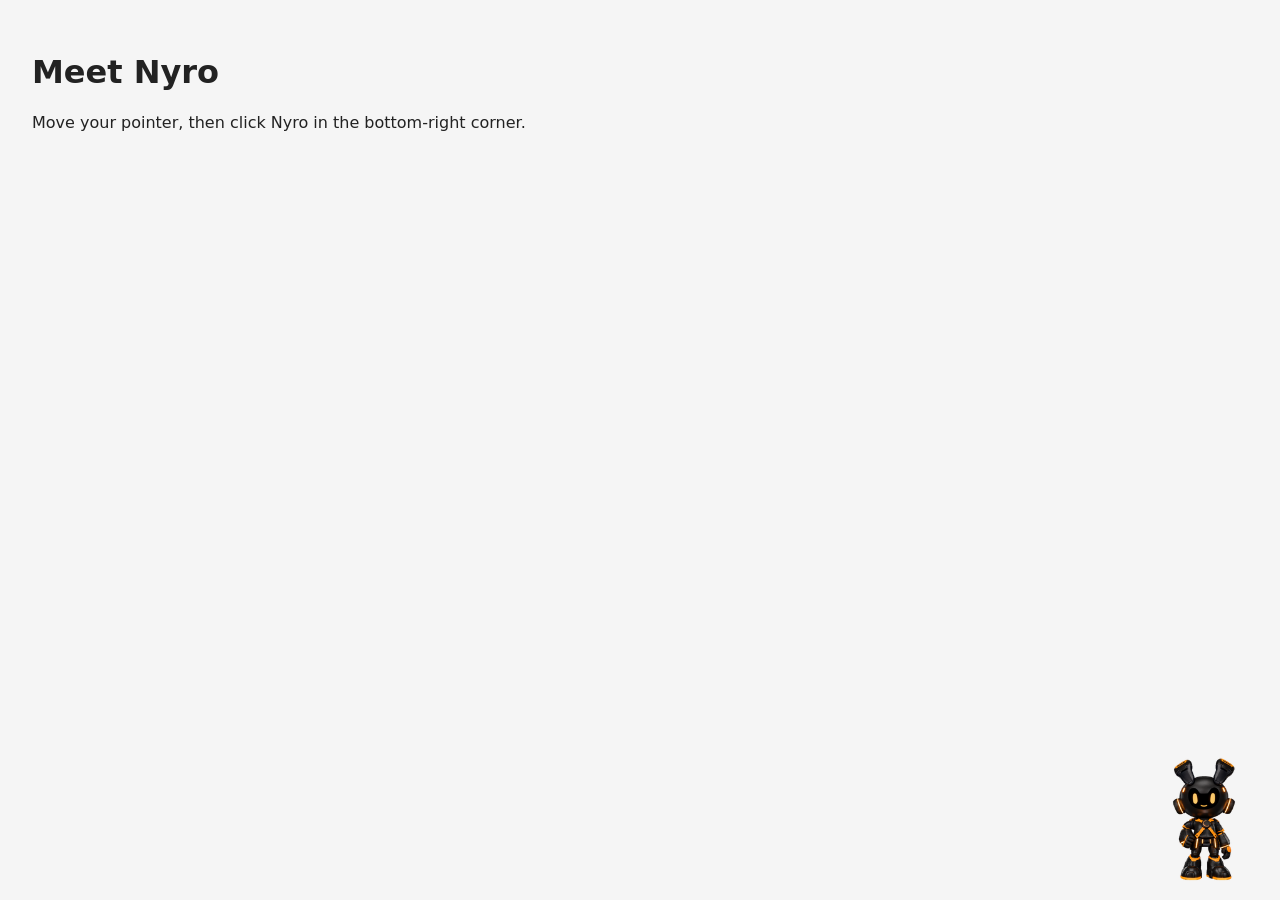
==== commit 8758d702: "Update index.html" ====
--- a/index.html
+++ b/index.html
@@ -104,3206 +104,6 @@
   </button>
 </div>
 <script src="./nyro.js" defer></script>
-
-
- <div class="ty-offCanvasNav">
-
-    <button class="ty-catNav-trigger-close"><span><i class="fa fa-times" aria-hidden="true"></i></span></button>
-
-    <h2>Categories</h2>
-
-    <!-- ty-cat.start -->
-    <div class="ty-cat">
-
-        <ul class="ty-cat-list">
-
-            
-                <!-- ty-catListItem.start -->
-                <li class="ty-catListItem">
-                    <a href="https://www.nanotek.lk/category/pba-systems">
-                        <div class="ty-catIconWrap">
-                            <img src="https://www.nanotek.lk/storage/categories/tvRhFWDSAub9HkzJMf9A3YYVfpvzZSOb55iRTOC6.webp" alt="PBA Systems">
-                        </div>
-                        <div class="ty-catTitle">
-                            <span>PBA Systems</span>
-                        </div>
-                    </a>
-                </li>
-            
-                <!-- ty-catListItem.start -->
-                <li class="ty-catListItem">
-                    <a href="https://www.nanotek.lk/category/rog-edition-20-lineup">
-                        <div class="ty-catIconWrap">
-                            <img src="https://www.nanotek.lk/storage/categories/6jO2SApI0yaVuTKpFM0bGpcJ4d3DgtTvD2Do0PiS.webp" alt="ROG EDITION 20 LINEUP">
-                        </div>
-                        <div class="ty-catTitle">
-                            <span>ROG EDITION 20 LINEUP</span>
-                        </div>
-                    </a>
-                </li>
-            
-                <!-- ty-catListItem.start -->
-                <li class="ty-catListItem">
-                    <a href="https://www.nanotek.lk/category/apple">
-                        <div class="ty-catIconWrap">
-                            <img src="https://www.nanotek.lk/storage/categories/8YKWdEX54LhU1KIXynaIZ8DhbFhqBrKoyQudeybI.webp" alt="APPLE">
-                        </div>
-                        <div class="ty-catTitle">
-                            <span>APPLE</span>
-                        </div>
-                    </a>
-                </li>
-            
-                <!-- ty-catListItem.start -->
-                <li class="ty-catListItem">
-                    <a href="https://www.nanotek.lk/category/mobile-phones-tablets">
-                        <div class="ty-catIconWrap">
-                            <img src="https://www.nanotek.lk/storage/categories/M55HZxcshpMvtIlujmCAQJi9QAszOxD8kkMC895s.webp" alt="Mobile Phones &amp;  Tablets">
-                        </div>
-                        <div class="ty-catTitle">
-                            <span>Mobile Phones &amp;  Tablets</span>
-                        </div>
-                    </a>
-                </li>
-            
-                <!-- ty-catListItem.start -->
-                <li class="ty-catListItem">
-                    <a href="https://www.nanotek.lk/category/all-in-one-nuc-systems">
-                        <div class="ty-catIconWrap">
-                            <img src="https://www.nanotek.lk/storage/categories/Lsf8lFWnDNzsbUrmXxTRgeCfXrrqT1yblq4Pwsok.webp" alt="ALL in One &amp; NUC Systems">
-                        </div>
-                        <div class="ty-catTitle">
-                            <span>ALL in One &amp; NUC Systems</span>
-                        </div>
-                    </a>
-                </li>
-            
-                <!-- ty-catListItem.start -->
-                <li class="ty-catListItem">
-                    <a href="https://www.nanotek.lk/category/desktop-workstations">
-                        <div class="ty-catIconWrap">
-                            <img src="https://www.nanotek.lk/storage/categories/Euv0394LCLzzMp5Zm2kMJdz7SbLkMfmbmwJ8MRGo.webp" alt="Desktop Workstations">
-                        </div>
-                        <div class="ty-catTitle">
-                            <span>Desktop Workstations</span>
-                        </div>
-                    </a>
-                </li>
-            
-                <!-- ty-catListItem.start -->
-                <li class="ty-catListItem">
-                    <a href="https://www.nanotek.lk/category/console-handheld-gaming">
-                        <div class="ty-catIconWrap">
-                            <img src="https://www.nanotek.lk/storage/categories/Qx6bX9Nc4xtf7J0Y52muhohxQ0td1yEJ6MohkDaZ.webp" alt="Console &amp; Handheld Gaming">
-                        </div>
-                        <div class="ty-catTitle">
-                            <span>Console &amp; Handheld Gaming</span>
-                        </div>
-                    </a>
-                </li>
-            
-                <!-- ty-catListItem.start -->
-                <li class="ty-catListItem">
-                    <a href="https://www.nanotek.lk/category/graphic-tablet">
-                        <div class="ty-catIconWrap">
-                            <img src="https://www.nanotek.lk/storage/categories/sAzAsFx0kW43v2CoAJRHFzKumOw1ZzWFgwmII53r.webp" alt="Graphic Tablet">
-                        </div>
-                        <div class="ty-catTitle">
-                            <span>Graphic Tablet</span>
-                        </div>
-                    </a>
-                </li>
-            
-                <!-- ty-catListItem.start -->
-                <li class="ty-catListItem">
-                    <a href="https://www.nanotek.lk/category/laptop">
-                        <div class="ty-catIconWrap">
-                            <img src="https://www.nanotek.lk/storage/categories/AjKAdYY6uKpyl74YvgSrG9msqKHWnjb63cb0ocOn.webp" alt="Laptop">
-                        </div>
-                        <div class="ty-catTitle">
-                            <span>Laptop</span>
-                        </div>
-                    </a>
-                </li>
-            
-                <!-- ty-catListItem.start -->
-                <li class="ty-catListItem">
-                    <a href="https://www.nanotek.lk/category/power-banks-laptop-bags-accessories">
-                        <div class="ty-catIconWrap">
-                            <img src="https://www.nanotek.lk/storage/categories/pdZRYUMO3aM3Nje70m8gKhE5TI34Wf2axXnEAhiY.webp" alt="Power Banks, Laptop Bags &amp; Accessories">
-                        </div>
-                        <div class="ty-catTitle">
-                            <span>Power Banks, Laptop Bags &amp; Accessories</span>
-                        </div>
-                    </a>
-                </li>
-            
-                <!-- ty-catListItem.start -->
-                <li class="ty-catListItem">
-                    <a href="https://www.nanotek.lk/category/television-tv">
-                        <div class="ty-catIconWrap">
-                            <img src="https://www.nanotek.lk/storage/categories/N3kP6sXZO09GuBjulGQajjoYOYT3iCfGXgTGenSc.webp" alt="TELEVISION (TV)">
-                        </div>
-                        <div class="ty-catTitle">
-                            <span>TELEVISION (TV)</span>
-                        </div>
-                    </a>
-                </li>
-            
-                <!-- ty-catListItem.start -->
-                <li class="ty-catListItem">
-                    <a href="https://www.nanotek.lk/category/monitors-monitor-arms">
-                        <div class="ty-catIconWrap">
-                            <img src="https://www.nanotek.lk/storage/categories/Q7FpWhQFShtqA1STe6hD4CrbeZfwOwxG5iVlgHw1.webp" alt="MONITORS &amp; Monitor Arms">
-                        </div>
-                        <div class="ty-catTitle">
-                            <span>MONITORS &amp; Monitor Arms</span>
-                        </div>
-                    </a>
-                </li>
-            
-                <!-- ty-catListItem.start -->
-                <li class="ty-catListItem">
-                    <a href="https://www.nanotek.lk/category/processor">
-                        <div class="ty-catIconWrap">
-                            <img src="https://www.nanotek.lk/storage/categories/TsKfsHJBmpBkV1h8ekQ46oKwcJWAP5FBWeAOmvAl.webp" alt="Processor">
-                        </div>
-                        <div class="ty-catTitle">
-                            <span>Processor</span>
-                        </div>
-                    </a>
-                </li>
-            
-                <!-- ty-catListItem.start -->
-                <li class="ty-catListItem">
-                    <a href="https://www.nanotek.lk/category/motherboards">
-                        <div class="ty-catIconWrap">
-                            <img src="https://www.nanotek.lk/storage/categories/rm1eKhmPjds08QJ8pXT6a1mrfZRKspiNPAH8N8qM.webp" alt="Motherboards">
-                        </div>
-                        <div class="ty-catTitle">
-                            <span>Motherboards</span>
-                        </div>
-                    </a>
-                </li>
-            
-                <!-- ty-catListItem.start -->
-                <li class="ty-catListItem">
-                    <a href="https://www.nanotek.lk/category/memory-ram">
-                        <div class="ty-catIconWrap">
-                            <img src="https://www.nanotek.lk/storage/categories/xCawC1UHYGsuP6hbigcwqaElNHmcHV6rVV7LDM6J.webp" alt="Memory (RAM)">
-                        </div>
-                        <div class="ty-catTitle">
-                            <span>Memory (RAM)</span>
-                        </div>
-                    </a>
-                </li>
-            
-                <!-- ty-catListItem.start -->
-                <li class="ty-catListItem">
-                    <a href="https://www.nanotek.lk/category/graphics-card">
-                        <div class="ty-catIconWrap">
-                            <img src="https://www.nanotek.lk/storage/categories/LbrFWc9YJoKbQUtNpnzSqVhisZRR54QWxOjcpBDN.webp" alt="Graphics Card">
-                        </div>
-                        <div class="ty-catTitle">
-                            <span>Graphics Card</span>
-                        </div>
-                    </a>
-                </li>
-            
-                <!-- ty-catListItem.start -->
-                <li class="ty-catListItem">
-                    <a href="https://www.nanotek.lk/category/power-supply-ups-surge-protectors">
-                        <div class="ty-catIconWrap">
-                            <img src="https://www.nanotek.lk/storage/categories/bd3xLKvUxrU8fV41aXcDBJ7LY2PInE3qszQXlkmG.webp" alt="POWER SUPPLY, UPS &amp; SURGE PROTECTORS">
-                        </div>
-                        <div class="ty-catTitle">
-                            <span>POWER SUPPLY, UPS &amp; SURGE PROTECTORS</span>
-                        </div>
-                    </a>
-                </li>
-            
-                <!-- ty-catListItem.start -->
-                <li class="ty-catListItem">
-                    <a href="https://www.nanotek.lk/category/cooling-lighting">
-                        <div class="ty-catIconWrap">
-                            <img src="https://www.nanotek.lk/storage/categories/0f3gxGa2fzvZZRJZCNnjXgDP7Z3SQWJM02oZA7pu.webp" alt="Cooling &amp; Lighting">
-                        </div>
-                        <div class="ty-catTitle">
-                            <span>Cooling &amp; Lighting</span>
-                        </div>
-                    </a>
-                </li>
-            
-                <!-- ty-catListItem.start -->
-                <li class="ty-catListItem">
-                    <a href="https://www.nanotek.lk/category/storage-nas">
-                        <div class="ty-catIconWrap">
-                            <img src="https://www.nanotek.lk/storage/categories/B8FiuV34tsndAfa8YcToxtO9eD8srR3XaiaAo68m.webp" alt="STORAGE &amp; NAS">
-                        </div>
-                        <div class="ty-catTitle">
-                            <span>STORAGE &amp; NAS</span>
-                        </div>
-                    </a>
-                </li>
-            
-                <!-- ty-catListItem.start -->
-                <li class="ty-catListItem">
-                    <a href="https://www.nanotek.lk/category/casings">
-                        <div class="ty-catIconWrap">
-                            <img src="https://www.nanotek.lk/storage/categories/H2j8DZDPMmDwUqo7qNqEZ78KzVivvudJvWhIAm5a.webp" alt="CASINGS">
-                        </div>
-                        <div class="ty-catTitle">
-                            <span>CASINGS</span>
-                        </div>
-                    </a>
-                </li>
-            
-                <!-- ty-catListItem.start -->
-                <li class="ty-catListItem">
-                    <a href="https://www.nanotek.lk/category/speakers-headsets-ear-buds">
-                        <div class="ty-catIconWrap">
-                            <img src="https://www.nanotek.lk/storage/categories/zmYVoTVI0XBODuh8OXTI54wVCwtha4nwcvVHt8YM.webp" alt="Speakers, Headsets &amp; Ear-Buds">
-                        </div>
-                        <div class="ty-catTitle">
-                            <span>Speakers, Headsets &amp; Ear-Buds</span>
-                        </div>
-                    </a>
-                </li>
-            
-                <!-- ty-catListItem.start -->
-                <li class="ty-catListItem">
-                    <a href="https://www.nanotek.lk/category/keyboardmouse-gamepad-controller">
-                        <div class="ty-catIconWrap">
-                            <img src="https://www.nanotek.lk/storage/categories/Gb8995vXVlfBEH8kUVlgM6Gzr3U3s46bXNCMcRjd.webp" alt="Keyboard,Mouse &amp; Gamepad (Controller)">
-                        </div>
-                        <div class="ty-catTitle">
-                            <span>Keyboard,Mouse &amp; Gamepad (Controller)</span>
-                        </div>
-                    </a>
-                </li>
-            
-                <!-- ty-catListItem.start -->
-                <li class="ty-catListItem">
-                    <a href="https://www.nanotek.lk/category/projectors">
-                        <div class="ty-catIconWrap">
-                            <img src="https://www.nanotek.lk/storage/categories/vGSjl9HGybM2IzDrX47NJcPS3No3RjkLXyvibXqi.webp" alt="Projectors">
-                        </div>
-                        <div class="ty-catTitle">
-                            <span>Projectors</span>
-                        </div>
-                    </a>
-                </li>
-            
-                <!-- ty-catListItem.start -->
-                <li class="ty-catListItem">
-                    <a href="https://www.nanotek.lk/category/printers">
-                        <div class="ty-catIconWrap">
-                            <img src="https://www.nanotek.lk/storage/categories/veNCYs6pSV7RHJTUB1ae5pcSCcsM8t1ZaWPldOXY.webp" alt="Printers">
-                        </div>
-                        <div class="ty-catTitle">
-                            <span>Printers</span>
-                        </div>
-                    </a>
-                </li>
-            
-                <!-- ty-catListItem.start -->
-                <li class="ty-catListItem">
-                    <a href="https://www.nanotek.lk/category/gaming-chairs-tables">
-                        <div class="ty-catIconWrap">
-                            <img src="https://www.nanotek.lk/storage/categories/dJAzOMaH6hwiXxhyhIo7sN8iUOsE8nciu01Qhkvh.webp" alt="Gaming Chairs &amp; Tables">
-                        </div>
-                        <div class="ty-catTitle">
-                            <span>Gaming Chairs &amp; Tables</span>
-                        </div>
-                    </a>
-                </li>
-            
-                <!-- ty-catListItem.start -->
-                <li class="ty-catListItem">
-                    <a href="https://www.nanotek.lk/category/cables-hubs">
-                        <div class="ty-catIconWrap">
-                            <img src="https://www.nanotek.lk/storage/categories/MPylbIcPCTw6UrzYlPbmtoIXBMCFIHVFfT9yBjYy.webp" alt="Cables &amp; Hubs">
-                        </div>
-                        <div class="ty-catTitle">
-                            <span>Cables &amp; Hubs</span>
-                        </div>
-                    </a>
-                </li>
-            
-                <!-- ty-catListItem.start -->
-                <li class="ty-catListItem">
-                    <a href="https://www.nanotek.lk/category/external-storage">
-                        <div class="ty-catIconWrap">
-                            <img src="https://www.nanotek.lk/storage/categories/Q5AOkStiko9nJ6TebZSb9vHET1q8NM3harbSQpcl.webp" alt="External Storage">
-                        </div>
-                        <div class="ty-catTitle">
-                            <span>External Storage</span>
-                        </div>
-                    </a>
-                </li>
-            
-                <!-- ty-catListItem.start -->
-                <li class="ty-catListItem">
-                    <a href="https://www.nanotek.lk/category/streaming-action-camera">
-                        <div class="ty-catIconWrap">
-                            <img src="https://www.nanotek.lk/storage/categories/Xsc8ZfOswJdsB2hKr1ojUJJVblgD8hkp0cFl9tCz.webp" alt="Streaming &amp; Action Camera">
-                        </div>
-                        <div class="ty-catTitle">
-                            <span>Streaming &amp; Action Camera</span>
-                        </div>
-                    </a>
-                </li>
-            
-                <!-- ty-catListItem.start -->
-                <li class="ty-catListItem">
-                    <a href="https://www.nanotek.lk/category/expansion-cards-networking">
-                        <div class="ty-catIconWrap">
-                            <img src="https://www.nanotek.lk/storage/categories/o58XfXHq6A8VG5EPzXeaKV3799T6fi7kObxnLpZo.webp" alt="Expansion Cards &amp; Networking">
-                        </div>
-                        <div class="ty-catTitle">
-                            <span>Expansion Cards &amp; Networking</span>
-                        </div>
-                    </a>
-                </li>
-            
-                <!-- ty-catListItem.start -->
-                <li class="ty-catListItem">
-                    <a href="https://www.nanotek.lk/category/os-software">
-                        <div class="ty-catIconWrap">
-                            <img src="https://www.nanotek.lk/storage/categories/AiktfGC433AdDtBczsEmqDyDou045IGt6xQQaUR7.webp" alt="OS &amp; Software">
-                        </div>
-                        <div class="ty-catTitle">
-                            <span>OS &amp; Software</span>
-                        </div>
-                    </a>
-                </li>
-            
-        </ul>
-
-    </div>
-
-</div>
-
-<div class="ty-overlay-trigger ty-catNav-trigger-close"></div>
-
-    <header id="headroom">
-
-    <div class="ty-header-contact">
-                    <a href="tel:+94 777 292 272" class="ty-header-contact-number">
-                <h2><span>Call us - </span>+94 777 292 272</h2>
-            </a>
-                         <a href="https://www.nanotek.lk/login" class="ty-header-contact-login"><h2>Login</h2></a>     </div>
-
-    <!-- ty-header-general.start -->
-    <div class="ty-header-general">
-
-        <!-- ty-quoteBlockWrap.start -->
-        <div class="ty-quoteBlockWrap">
-
-            <div class="ty-quoteBlock js-quote-block">
-
-                <div class="ty-quoteValueWrap">
-
-                    <div class="ty-quoteIconHolder">
-                        <i class="ty-quoteIcon"><img src="https://www.nanotek.lk/imgs/quotationBlock/quoteIcon.svg"
-                                                     alt="Quote Icon"></i>
-                    </div>
-
-                    <div class="ty-quoteValueHolder">
-                        <h1 class="ty-quoteValue js-quote-total">0 LKR</h1>
-                        <span class="ty-quoteActionTitle">My Cart</span>
-                    </div>
-
-                </div>
-
-            </div>
-
-            <button class="ty-search-btn ty-modal-trigger js-search-btn"><i class="fa fa-search" aria-hidden="true"></i></button>
-
-        </div>
-
-        <!-- ty-special-nav-wrap.start -->
-        <div class="ty-special-nav-wrap ty-number">
-
-            
-             <div class="ty-account-wrap"><a href="https://www.nanotek.lk/login">Login</a></div> 
-                            <div class="ty-number-link-wrap"><a href="tel:+94 777 292 272" class="ty-number-link"><span>+94 777 292 272</span></a></div>
-                    </div>
-
-        <!-- ty-nav.start -->
-        <nav id="ty-nav">
-
-            <!-- ty-logoWrap.start -->
-            <div class="ty-logoWrap">
-
-                <a class="ty-logoImgWrap" href="https://www.nanotek.lk">
-                    <img src="https://www.nanotek.lk/imgs/logo/logoWhite.png" alt="Nanotek Logo" id="header-logo">
-                    <img src="https://www.nanotek.lk/imgs/logo/logo-original-Black.png" alt="Nanotek Logo" id="headroom-logo">
-                </a>
-
-                <button class="ty-navTrigger" data-open="mobile-nav-open">
-                    <i class="fa fa-bars" aria-hidden="true"></i>
-                    <span>menu</span>
-                </button>
-
-            </div>
-
-            <!-- ty-logoWrap.start -->
-            <ul class="ty-navList">
-                <li><a href="https://www.nanotek.lk/about-us"><span>About</span></a></li>
-                <li class="ty-removeNavItem"><a class="ty-catNav-trigger"><span>Categories</span></a></li>
-                <li><a href="https://www.nanotek.lk/careers"><span>Careers</span></a></li>
-                <li><a href="https://www.nanotek.lk/services"><span>Services</span></a></li>
-                <li><a href="https://www.nanotek.lk/contact"><span>Contact</span></a></li>
-            </ul>
-
-        </nav>
-
-    </div>
-
-</header>
-
-    <!-- ty-gameBG.start -->
-    <div class="ty-gameBG">
-        <img src="https://www.nanotek.lk/storage//7NZFsIZxaLSpBmpXmFak8Gkcwx7KU99TfAC2qoWf.webp" alt="Background Gamer Image">
-    </div>
-
-    <!-- ty-pageContentWrap.start -->
-    <div class="ty-pageContentWrap">
-
-        <!-- ty-cat.start -->
-    <div class="ty-cat">
-
-        <ul class="ty-cat-list">
-
-            
-                <!-- ty-catListItem.start -->
-                <li class="ty-catListItem">
-                    <a href="https://www.nanotek.lk/category/pba-systems">
-                        <div class="ty-catIconWrap">
-                            <img src="https://www.nanotek.lk/storage/categories/tvRhFWDSAub9HkzJMf9A3YYVfpvzZSOb55iRTOC6.webp" alt="PBA Systems">
-                        </div>
-                        <div class="ty-catTitle">
-                            <span>PBA Systems</span>
-                        </div>
-                    </a>
-                </li>
-            
-                <!-- ty-catListItem.start -->
-                <li class="ty-catListItem">
-                    <a href="https://www.nanotek.lk/category/rog-edition-20-lineup">
-                        <div class="ty-catIconWrap">
-                            <img src="https://www.nanotek.lk/storage/categories/6jO2SApI0yaVuTKpFM0bGpcJ4d3DgtTvD2Do0PiS.webp" alt="ROG EDITION 20 LINEUP">
-                        </div>
-                        <div class="ty-catTitle">
-                            <span>ROG EDITION 20 LINEUP</span>
-                        </div>
-                    </a>
-                </li>
-            
-                <!-- ty-catListItem.start -->
-                <li class="ty-catListItem">
-                    <a href="https://www.nanotek.lk/category/apple">
-                        <div class="ty-catIconWrap">
-                            <img src="https://www.nanotek.lk/storage/categories/8YKWdEX54LhU1KIXynaIZ8DhbFhqBrKoyQudeybI.webp" alt="APPLE">
-                        </div>
-                        <div class="ty-catTitle">
-                            <span>APPLE</span>
-                        </div>
-                    </a>
-                </li>
-            
-                <!-- ty-catListItem.start -->
-                <li class="ty-catListItem">
-                    <a href="https://www.nanotek.lk/category/mobile-phones-tablets">
-                        <div class="ty-catIconWrap">
-                            <img src="https://www.nanotek.lk/storage/categories/M55HZxcshpMvtIlujmCAQJi9QAszOxD8kkMC895s.webp" alt="Mobile Phones &amp;  Tablets">
-                        </div>
-                        <div class="ty-catTitle">
-                            <span>Mobile Phones &amp;  Tablets</span>
-                        </div>
-                    </a>
-                </li>
-            
-                <!-- ty-catListItem.start -->
-                <li class="ty-catListItem">
-                    <a href="https://www.nanotek.lk/category/all-in-one-nuc-systems">
-                        <div class="ty-catIconWrap">
-                            <img src="https://www.nanotek.lk/storage/categories/Lsf8lFWnDNzsbUrmXxTRgeCfXrrqT1yblq4Pwsok.webp" alt="ALL in One &amp; NUC Systems">
-                        </div>
-                        <div class="ty-catTitle">
-                            <span>ALL in One &amp; NUC Systems</span>
-                        </div>
-                    </a>
-                </li>
-            
-                <!-- ty-catListItem.start -->
-                <li class="ty-catListItem">
-                    <a href="https://www.nanotek.lk/category/desktop-workstations">
-                        <div class="ty-catIconWrap">
-                            <img src="https://www.nanotek.lk/storage/categories/Euv0394LCLzzMp5Zm2kMJdz7SbLkMfmbmwJ8MRGo.webp" alt="Desktop Workstations">
-                        </div>
-                        <div class="ty-catTitle">
-                            <span>Desktop Workstations</span>
-                        </div>
-                    </a>
-                </li>
-            
-                <!-- ty-catListItem.start -->
-                <li class="ty-catListItem">
-                    <a href="https://www.nanotek.lk/category/console-handheld-gaming">
-                        <div class="ty-catIconWrap">
-                            <img src="https://www.nanotek.lk/storage/categories/Qx6bX9Nc4xtf7J0Y52muhohxQ0td1yEJ6MohkDaZ.webp" alt="Console &amp; Handheld Gaming">
-                        </div>
-                        <div class="ty-catTitle">
-                            <span>Console &amp; Handheld Gaming</span>
-                        </div>
-                    </a>
-                </li>
-            
-                <!-- ty-catListItem.start -->
-                <li class="ty-catListItem">
-                    <a href="https://www.nanotek.lk/category/graphic-tablet">
-                        <div class="ty-catIconWrap">
-                            <img src="https://www.nanotek.lk/storage/categories/sAzAsFx0kW43v2CoAJRHFzKumOw1ZzWFgwmII53r.webp" alt="Graphic Tablet">
-                        </div>
-                        <div class="ty-catTitle">
-                            <span>Graphic Tablet</span>
-                        </div>
-                    </a>
-                </li>
-            
-                <!-- ty-catListItem.start -->
-                <li class="ty-catListItem">
-                    <a href="https://www.nanotek.lk/category/laptop">
-                        <div class="ty-catIconWrap">
-                            <img src="https://www.nanotek.lk/storage/categories/AjKAdYY6uKpyl74YvgSrG9msqKHWnjb63cb0ocOn.webp" alt="Laptop">
-                        </div>
-                        <div class="ty-catTitle">
-                            <span>Laptop</span>
-                        </div>
-                    </a>
-                </li>
-            
-                <!-- ty-catListItem.start -->
-                <li class="ty-catListItem">
-                    <a href="https://www.nanotek.lk/category/power-banks-laptop-bags-accessories">
-                        <div class="ty-catIconWrap">
-                            <img src="https://www.nanotek.lk/storage/categories/pdZRYUMO3aM3Nje70m8gKhE5TI34Wf2axXnEAhiY.webp" alt="Power Banks, Laptop Bags &amp; Accessories">
-                        </div>
-                        <div class="ty-catTitle">
-                            <span>Power Banks, Laptop Bags &amp; Accessories</span>
-                        </div>
-                    </a>
-                </li>
-            
-                <!-- ty-catListItem.start -->
-                <li class="ty-catListItem">
-                    <a href="https://www.nanotek.lk/category/television-tv">
-                        <div class="ty-catIconWrap">
-                            <img src="https://www.nanotek.lk/storage/categories/N3kP6sXZO09GuBjulGQajjoYOYT3iCfGXgTGenSc.webp" alt="TELEVISION (TV)">
-                        </div>
-                        <div class="ty-catTitle">
-                            <span>TELEVISION (TV)</span>
-                        </div>
-                    </a>
-                </li>
-            
-                <!-- ty-catListItem.start -->
-                <li class="ty-catListItem">
-                    <a href="https://www.nanotek.lk/category/monitors-monitor-arms">
-                        <div class="ty-catIconWrap">
-                            <img src="https://www.nanotek.lk/storage/categories/Q7FpWhQFShtqA1STe6hD4CrbeZfwOwxG5iVlgHw1.webp" alt="MONITORS &amp; Monitor Arms">
-                        </div>
-                        <div class="ty-catTitle">
-                            <span>MONITORS &amp; Monitor Arms</span>
-                        </div>
-                    </a>
-                </li>
-            
-                <!-- ty-catListItem.start -->
-                <li class="ty-catListItem">
-                    <a href="https://www.nanotek.lk/category/processor">
-                        <div class="ty-catIconWrap">
-                            <img src="https://www.nanotek.lk/storage/categories/TsKfsHJBmpBkV1h8ekQ46oKwcJWAP5FBWeAOmvAl.webp" alt="Processor">
-                        </div>
-                        <div class="ty-catTitle">
-                            <span>Processor</span>
-                        </div>
-                    </a>
-                </li>
-            
-                <!-- ty-catListItem.start -->
-                <li class="ty-catListItem">
-                    <a href="https://www.nanotek.lk/category/motherboards">
-                        <div class="ty-catIconWrap">
-                            <img src="https://www.nanotek.lk/storage/categories/rm1eKhmPjds08QJ8pXT6a1mrfZRKspiNPAH8N8qM.webp" alt="Motherboards">
-                        </div>
-                        <div class="ty-catTitle">
-                            <span>Motherboards</span>
-                        </div>
-                    </a>
-                </li>
-            
-                <!-- ty-catListItem.start -->
-                <li class="ty-catListItem">
-                    <a href="https://www.nanotek.lk/category/memory-ram">
-                        <div class="ty-catIconWrap">
-                            <img src="https://www.nanotek.lk/storage/categories/xCawC1UHYGsuP6hbigcwqaElNHmcHV6rVV7LDM6J.webp" alt="Memory (RAM)">
-                        </div>
-                        <div class="ty-catTitle">
-                            <span>Memory (RAM)</span>
-                        </div>
-                    </a>
-                </li>
-            
-                <!-- ty-catListItem.start -->
-                <li class="ty-catListItem">
-                    <a href="https://www.nanotek.lk/category/graphics-card">
-                        <div class="ty-catIconWrap">
-                            <img src="https://www.nanotek.lk/storage/categories/LbrFWc9YJoKbQUtNpnzSqVhisZRR54QWxOjcpBDN.webp" alt="Graphics Card">
-                        </div>
-                        <div class="ty-catTitle">
-                            <span>Graphics Card</span>
-                        </div>
-                    </a>
-                </li>
-            
-                <!-- ty-catListItem.start -->
-                <li class="ty-catListItem">
-                    <a href="https://www.nanotek.lk/category/power-supply-ups-surge-protectors">
-                        <div class="ty-catIconWrap">
-                            <img src="https://www.nanotek.lk/storage/categories/bd3xLKvUxrU8fV41aXcDBJ7LY2PInE3qszQXlkmG.webp" alt="POWER SUPPLY, UPS &amp; SURGE PROTECTORS">
-                        </div>
-                        <div class="ty-catTitle">
-                            <span>POWER SUPPLY, UPS &amp; SURGE PROTECTORS</span>
-                        </div>
-                    </a>
-                </li>
-            
-                <!-- ty-catListItem.start -->
-                <li class="ty-catListItem">
-                    <a href="https://www.nanotek.lk/category/cooling-lighting">
-                        <div class="ty-catIconWrap">
-                            <img src="https://www.nanotek.lk/storage/categories/0f3gxGa2fzvZZRJZCNnjXgDP7Z3SQWJM02oZA7pu.webp" alt="Cooling &amp; Lighting">
-                        </div>
-                        <div class="ty-catTitle">
-                            <span>Cooling &amp; Lighting</span>
-                        </div>
-                    </a>
-                </li>
-            
-                <!-- ty-catListItem.start -->
-                <li class="ty-catListItem">
-                    <a href="https://www.nanotek.lk/category/storage-nas">
-                        <div class="ty-catIconWrap">
-                            <img src="https://www.nanotek.lk/storage/categories/B8FiuV34tsndAfa8YcToxtO9eD8srR3XaiaAo68m.webp" alt="STORAGE &amp; NAS">
-                        </div>
-                        <div class="ty-catTitle">
-                            <span>STORAGE &amp; NAS</span>
-                        </div>
-                    </a>
-                </li>
-            
-                <!-- ty-catListItem.start -->
-                <li class="ty-catListItem">
-                    <a href="https://www.nanotek.lk/category/casings">
-                        <div class="ty-catIconWrap">
-                            <img src="https://www.nanotek.lk/storage/categories/H2j8DZDPMmDwUqo7qNqEZ78KzVivvudJvWhIAm5a.webp" alt="CASINGS">
-                        </div>
-                        <div class="ty-catTitle">
-                            <span>CASINGS</span>
-                        </div>
-                    </a>
-                </li>
-            
-                <!-- ty-catListItem.start -->
-                <li class="ty-catListItem">
-                    <a href="https://www.nanotek.lk/category/speakers-headsets-ear-buds">
-                        <div class="ty-catIconWrap">
-                            <img src="https://www.nanotek.lk/storage/categories/zmYVoTVI0XBODuh8OXTI54wVCwtha4nwcvVHt8YM.webp" alt="Speakers, Headsets &amp; Ear-Buds">
-                        </div>
-                        <div class="ty-catTitle">
-                            <span>Speakers, Headsets &amp; Ear-Buds</span>
-                        </div>
-                    </a>
-                </li>
-            
-                <!-- ty-catListItem.start -->
-                <li class="ty-catListItem">
-                    <a href="https://www.nanotek.lk/category/keyboardmouse-gamepad-controller">
-                        <div class="ty-catIconWrap">
-                            <img src="https://www.nanotek.lk/storage/categories/Gb8995vXVlfBEH8kUVlgM6Gzr3U3s46bXNCMcRjd.webp" alt="Keyboard,Mouse &amp; Gamepad (Controller)">
-                        </div>
-                        <div class="ty-catTitle">
-                            <span>Keyboard,Mouse &amp; Gamepad (Controller)</span>
-                        </div>
-                    </a>
-                </li>
-            
-                <!-- ty-catListItem.start -->
-                <li class="ty-catListItem">
-                    <a href="https://www.nanotek.lk/category/projectors">
-                        <div class="ty-catIconWrap">
-                            <img src="https://www.nanotek.lk/storage/categories/vGSjl9HGybM2IzDrX47NJcPS3No3RjkLXyvibXqi.webp" alt="Projectors">
-                        </div>
-                        <div class="ty-catTitle">
-                            <span>Projectors</span>
-                        </div>
-                    </a>
-                </li>
-            
-                <!-- ty-catListItem.start -->
-                <li class="ty-catListItem">
-                    <a href="https://www.nanotek.lk/category/printers">
-                        <div class="ty-catIconWrap">
-                            <img src="https://www.nanotek.lk/storage/categories/veNCYs6pSV7RHJTUB1ae5pcSCcsM8t1ZaWPldOXY.webp" alt="Printers">
-                        </div>
-                        <div class="ty-catTitle">
-                            <span>Printers</span>
-                        </div>
-                    </a>
-                </li>
-            
-                <!-- ty-catListItem.start -->
-                <li class="ty-catListItem">
-                    <a href="https://www.nanotek.lk/category/gaming-chairs-tables">
-                        <div class="ty-catIconWrap">
-                            <img src="https://www.nanotek.lk/storage/categories/dJAzOMaH6hwiXxhyhIo7sN8iUOsE8nciu01Qhkvh.webp" alt="Gaming Chairs &amp; Tables">
-                        </div>
-                        <div class="ty-catTitle">
-                            <span>Gaming Chairs &amp; Tables</span>
-                        </div>
-                    </a>
-                </li>
-            
-                <!-- ty-catListItem.start -->
-                <li class="ty-catListItem">
-                    <a href="https://www.nanotek.lk/category/cables-hubs">
-                        <div class="ty-catIconWrap">
-                            <img src="https://www.nanotek.lk/storage/categories/MPylbIcPCTw6UrzYlPbmtoIXBMCFIHVFfT9yBjYy.webp" alt="Cables &amp; Hubs">
-                        </div>
-                        <div class="ty-catTitle">
-                            <span>Cables &amp; Hubs</span>
-                        </div>
-                    </a>
-                </li>
-            
-                <!-- ty-catListItem.start -->
-                <li class="ty-catListItem">
-                    <a href="https://www.nanotek.lk/category/external-storage">
-                        <div class="ty-catIconWrap">
-                            <img src="https://www.nanotek.lk/storage/categories/Q5AOkStiko9nJ6TebZSb9vHET1q8NM3harbSQpcl.webp" alt="External Storage">
-                        </div>
-                        <div class="ty-catTitle">
-                            <span>External Storage</span>
-                        </div>
-                    </a>
-                </li>
-            
-                <!-- ty-catListItem.start -->
-                <li class="ty-catListItem">
-                    <a href="https://www.nanotek.lk/category/streaming-action-camera">
-                        <div class="ty-catIconWrap">
-                            <img src="https://www.nanotek.lk/storage/categories/Xsc8ZfOswJdsB2hKr1ojUJJVblgD8hkp0cFl9tCz.webp" alt="Streaming &amp; Action Camera">
-                        </div>
-                        <div class="ty-catTitle">
-                            <span>Streaming &amp; Action Camera</span>
-                        </div>
-                    </a>
-                </li>
-            
-                <!-- ty-catListItem.start -->
-                <li class="ty-catListItem">
-                    <a href="https://www.nanotek.lk/category/expansion-cards-networking">
-                        <div class="ty-catIconWrap">
-                            <img src="https://www.nanotek.lk/storage/categories/o58XfXHq6A8VG5EPzXeaKV3799T6fi7kObxnLpZo.webp" alt="Expansion Cards &amp; Networking">
-                        </div>
-                        <div class="ty-catTitle">
-                            <span>Expansion Cards &amp; Networking</span>
-                        </div>
-                    </a>
-                </li>
-            
-                <!-- ty-catListItem.start -->
-                <li class="ty-catListItem">
-                    <a href="https://www.nanotek.lk/category/os-software">
-                        <div class="ty-catIconWrap">
-                            <img src="https://www.nanotek.lk/storage/categories/AiktfGC433AdDtBczsEmqDyDou045IGt6xQQaUR7.webp" alt="OS &amp; Software">
-                        </div>
-                        <div class="ty-catTitle">
-                            <span>OS &amp; Software</span>
-                        </div>
-                    </a>
-                </li>
-            
-        </ul>
-
-    </div>
-
-        <!-- ty-pageContent.start -->
-        <div class="ty-pageContent">
-            
-    <!-- ty-flexi-slider.start -->
-    <section class="ty-flex-slider">
-
-        <div class="flexslider" id="ty-home-flex-slider">
-
-            <ul class="slides">
-
-                
-                    
-                        <li>
-                            <a  href="https://www.nanotek.lk/product/apple-macbook-pro-m5-pro-14-24gb-1tb" >
-                                <img src="https://www.nanotek.lk/storage/home-slider/3R2xfDewuYknTzHmVeQqktXzp0ig4rOvQk0lBQ0L.webp"/>
-                            </a>
-                        </li>
-
-                    
-                
-                    
-                        <li>
-                            <a >
-                                <img src="https://www.nanotek.lk/storage/home-slider/FvQrpugT2kMKIlBtdeVXugBJ9cl0Vsm3vRj5Uaig.webp"/>
-                            </a>
-                        </li>
-
-                    
-                
-                    
-                        <li>
-                            <a >
-                                <img src="https://www.nanotek.lk/storage/home-slider/TvVwNUy7wisFTfulc8bwp3JkbId2jZo2X0zLivTw.webp"/>
-                            </a>
-                        </li>
-
-                    
-                
-                    
-                        <li class="flex-video">
-                            <a  href="https://www.nanotek.lk/product/asus-rog-zephyrus-duo-16-gx651ax-ultra-9-rtx-5090" >
-                                <video
-                                    width="1980"
-                                    height="1080"
-                                    preload="auto"
-                                    playsinline
-                                    muted
-                                >
-                                    <source src="https://www.nanotek.lk/storage/home-slider/NXxvH61hxfujbodyPuCJO5v6j4M28iNO1np19GCG.mp4" type="video/mp4"/>
-                                </video>
-                            </a>
-                        </li>
-
-                    
-                
-                    
-                        <li>
-                            <a  href="https://www.nanotek.lk/product/playstation-5-pro-console" >
-                                <img src="https://www.nanotek.lk/storage/home-slider/K2Ybz7ltXRQqULd7AdDSLn0pxdHdcpy4eVvOM8ua.webp"/>
-                            </a>
-                        </li>
-
-                    
-                
-                    
-                        <li class="flex-video">
-                            <a  href="https://www.nanotek.lk/product/playstation-5-pro-console" >
-                                <video
-                                    width="1980"
-                                    height="1080"
-                                    preload="auto"
-                                    playsinline
-                                    muted
-                                >
-                                    <source src="https://www.nanotek.lk/storage/home-slider/2vfCRS0JterFcfPlQEUPHDczXHHUbNmjBMeXsbDf.mp4" type="video/mp4"/>
-                                </video>
-                            </a>
-                        </li>
-
-                    
-                
-                    
-                        <li>
-                            <a >
-                                <img src="https://www.nanotek.lk/storage/home-slider/udr1MLoYnEvDxf4YNyZIYVWTtu7Mv5BUx1ofZKrj.webp"/>
-                            </a>
-                        </li>
-
-                    
-                
-                    
-                        <li>
-                            <a >
-                                <img src="https://www.nanotek.lk/storage/home-slider/xkIXZX64tsukEQYFC7Btc5WW04KWCjGXrRkDtKjX.webp"/>
-                            </a>
-                        </li>
-
-                    
-                
-                    
-                        <li>
-                            <a >
-                                <img src="https://www.nanotek.lk/storage/home-slider/75v5zByZ0QklA7TvdO1xzIubF6E3d9UtKiahW8FB.webp"/>
-                            </a>
-                        </li>
-
-                    
-                
-                    
-                        <li>
-                            <a  href="https://www.nanotek.lk/product/asus-rog-strix-z890-f-gaming-wifi" >
-                                <img src="https://www.nanotek.lk/storage/home-slider/s12WaKs5Waj2qqJ36VBz81J1RvLusBYlsUcKRBmu.webp"/>
-                            </a>
-                        </li>
-
-                    
-                
-                    
-                        <li>
-                            <a >
-                                <img src="https://www.nanotek.lk/storage/home-slider/b80GyMQhyLyZFpcRW39g8zUPbT59mfZvgeYUedyO.webp"/>
-                            </a>
-                        </li>
-
-                    
-                
-                    
-                        <li>
-                            <a >
-                                <img src="https://www.nanotek.lk/storage/home-slider/k7xAe2OM6c42RPtbXQLVi1sYmACZVXRuWvvzRR9z.webp"/>
-                            </a>
-                        </li>
-
-                    
-                
-                    
-                        <li>
-                            <a >
-                                <img src="https://www.nanotek.lk/storage/home-slider/xTkoxpbdURvbiiceJLzsoSufPNtdpwTYGDrUkRCN.webp"/>
-                            </a>
-                        </li>
-
-                    
-                            </ul>
-
-        </div>
-
-    </section>
-
-            <!-- ty-homeTabs.start -->
-<section class="ty-homeTabs">
-
-    <!-- ty-homeTabs-selectWrap.start -->
-    <div class="ty-homeTabs-selectWrap">
-
-        <ul>
-
-            <li class="active" id="special-tab">
-                <div class="ty-homeTabs-selectItem" data-item="special">
-                    <i class="ty-homeTab-selectImgHolder">
-                        <svg version="1.1" id="Layer_1" xmlns="http://www.w3.org/2000/svg" xmlns:xlink="http://www.w3.org/1999/xlink" x="0px" y="0px" viewBox="0 0 100 100" style="enable-background:new 0 0 100 100;" xml:space="preserve">
-                                    <path d="M66.659,50.176c-2.659,0-3.956,4.33-3.956,11.846c-0.088,7.714,1.209,11.934,3.956,11.934
-                                        s3.758-4.417,3.758-11.846C70.418,55.143,69.604,50.176,66.659,50.176z M66.659,50.176c-2.659,0-3.956,4.33-3.956,11.846
-                                        c-0.088,7.714,1.209,11.934,3.956,11.934s3.758-4.417,3.758-11.846C70.418,55.143,69.604,50.176,66.659,50.176z M0,0v100h100V0H0z
-                                         M21.495,37.978c0-9.736,4.33-18.549,12.132-18.549c8.901,0,11.736,9.824,11.736,18.088c0,12.659-5.78,18.549-11.846,18.549
-                                        C25.165,56.066,21.495,46.967,21.495,37.978z M30.769,80.571l32.132-61.143h6.242L37.099,80.571H30.769z M66.659,80.374
-                                        c-8.352,0-12.022-9.165-12.022-18.066c0-9.648,4.308-18.461,12.11-18.461c8.901,0,11.758,9.824,11.758,18
-                                        C78.506,74.505,72.725,80.374,66.659,80.374z M66.659,50.176c-2.659,0-3.956,4.33-3.956,11.846
-                                        c-0.088,7.714,1.209,11.934,3.956,11.934s3.758-4.417,3.758-11.846C70.418,55.143,69.604,50.176,66.659,50.176z M37.297,37.802
-                                        c0-6.989-0.835-12.044-3.78-12.044c-2.659,0-3.934,4.418-3.934,11.934c-0.088,7.714,1.099,11.934,3.934,11.934
-                                        C36.374,49.626,37.297,45.231,37.297,37.802z"></path>
-                                    </svg>
-                    </i>
-                    <div class="ty-homeTab-selectText"><h3>Special Offers</h3></div>
-                </div>
-            </li>
-
-            <li class="" id="featured-tab">
-                <div class="ty-homeTabs-selectItem" data-item="featured">
-                    <i class="ty-homeTab-selectImgHolder">
-                        <svg version="1.1" id="Layer_1" xmlns="http://www.w3.org/2000/svg" xmlns:xlink="http://www.w3.org/1999/xlink" x="0px" y="0px" viewBox="0 0 100 100" style="enable-background:new 0 0 100 100;" xml:space="preserve">
-                                    <path d="M0,0v100h100V0H0z M71.934,81.56L50,70.022L28.066,81.56l4.198-24.418L14.506,39.824l24.527-3.56
-                                        L50,14.044l10.967,22.22l24.528,3.56L67.736,57.143L71.934,81.56z"></path>
-                                    </svg>
-                    </i>
-                    <div class="ty-homeTab-selectText"><h3>Featured</h3></div>
-                </div>
-            </li>
-
-        </ul>
-
-    </div>
-
-    <!-- ty-homeTab-displayWrap.start -->
-    <div class="ty-homeTab-displayWrap">
-
-        <div class="ty-homeTab-display-contentWrap active" id="special">
-                            <!-- ty-homeTab-display.start -->
-                <div class="ty-homeTab-display">
-
-                                            <!-- ty-catPage-productListItem.start -->
-<li class="ty-catPage-productListItem">
-
-    <a href="https://www.nanotek.lk/product/lg-ultragear-27-27gs65f-b-fhd-ips-180hz-1ms-1">
-        <!-- ty-productBlock-wrap.start -->
-        <div class="ty-productBlock-wrap">
-
-            <div class="ty-productBlock">
-
-                <div class="ty-specialIconHolder">
-                                            <div class="ty-specialIcon ty-special"></div>
-                    
-                                    </div>
-
-                <div class="ty-productBlock-imgHolder">
-                                            <img src="https://www.nanotek.lk/storage/products/821/IOJHNIpQ1qUi9UgWh6nJSxutX2Iprlheu6Cc9bP9.webp" alt="Product Image">
-                                    </div>
-
-                <div class="ty-productBlock-content">
-                    <div class="ty-productBlock-title">
-                        <h1>LG UltraGear 27&quot; 27GS65F-B FHD -IPS 180Hz 1ms</h1>
-                    </div>
-                                                                        <span class="ty-productBlock-cat">MONITORS &amp; Monitor Arms</span>
-                                                                <div class="ty-productBlock-price">
-                            <h2 class="ty-productBlock-price-retail">89,000 LKR</h2>
-                                                            <span class="ty-productBlock-price-prev">
-                                    <span>102,000 LKR</span>
-                                </span>
-                                                    </div>
-                                    </div>
-
-                <div class="ty-product-quoteBtn">
-                    <button class="js-add-quote-btn" data-product-id="821">Add to Cart</button>
-                </div>
-
-                                    <div class="ty-productBlock-specialMsg">
-                        <span>In Stock</span>
-                    </div>
-                
-                <div class="ty-product-hoverBlock-wrap">
-                    <div class="ty-product-hoverBlock"></div>
-                </div>
-
-            </div>
-
-        </div>
-        <!-- ty-productBlock-wrap.End -->
-    </a>
-
-</li>
-<!-- ty-catPage-productListItem.end -->
-                                            <!-- ty-catPage-productListItem.start -->
-<li class="ty-catPage-productListItem">
-
-    <a href="https://www.nanotek.lk/product/apple-mac-mini-m4-16gb-256gb">
-        <!-- ty-productBlock-wrap.start -->
-        <div class="ty-productBlock-wrap">
-
-            <div class="ty-productBlock">
-
-                <div class="ty-specialIconHolder">
-                                            <div class="ty-specialIcon ty-special"></div>
-                    
-                                    </div>
-
-                <div class="ty-productBlock-imgHolder">
-                                            <img src="https://www.nanotek.lk/storage/products/1701/WJSmFzv7vCZTPrDKYYHcrAulHVuogxmLsMuOiOuW.webp" alt="Product Image">
-                                    </div>
-
-                <div class="ty-productBlock-content">
-                    <div class="ty-productBlock-title">
-                        <h1>APPLE MAC MINI M4 16GB 256GB</h1>
-                    </div>
-                                                                        <span class="ty-productBlock-cat">APPLE</span>
-                                                                <div class="ty-productBlock-price">
-                            <h2 class="ty-productBlock-price-retail">299,000 LKR</h2>
-                                                            <span class="ty-productBlock-price-prev">
-                                    <span>309,000 LKR</span>
-                                </span>
-                                                    </div>
-                                    </div>
-
-                <div class="ty-product-quoteBtn">
-                    <button class="js-add-quote-btn" data-product-id="1701">Add to Cart</button>
-                </div>
-
-                                    <div class="ty-productBlock-specialMsg">
-                        <span>In Stock</span>
-                    </div>
-                
-                <div class="ty-product-hoverBlock-wrap">
-                    <div class="ty-product-hoverBlock"></div>
-                </div>
-
-            </div>
-
-        </div>
-        <!-- ty-productBlock-wrap.End -->
-    </a>
-
-</li>
-<!-- ty-catPage-productListItem.end -->
-                                            <!-- ty-catPage-productListItem.start -->
-<li class="ty-catPage-productListItem">
-
-    <a href="https://www.nanotek.lk/product/hp-smart-tank-580-print-copy-scan-wireless">
-        <!-- ty-productBlock-wrap.start -->
-        <div class="ty-productBlock-wrap">
-
-            <div class="ty-productBlock">
-
-                <div class="ty-specialIconHolder">
-                                            <div class="ty-specialIcon ty-special"></div>
-                    
-                                    </div>
-
-                <div class="ty-productBlock-imgHolder">
-                                            <img src="https://www.nanotek.lk/storage/products/1234/0TWvBHQQbuOgORyOVzKYyZ1ZOVgTWdrXfodLu869.webp" alt="Product Image">
-                                    </div>
-
-                <div class="ty-productBlock-content">
-                    <div class="ty-productBlock-title">
-                        <h1>HP Smart Tank 580 ( Print | Copy | Scan | Wireless)</h1>
-                    </div>
-                                                                        <span class="ty-productBlock-cat">Printers</span>
-                                                                <div class="ty-productBlock-price">
-                            <h2 class="ty-productBlock-price-retail">56,500 LKR</h2>
-                                                            <span class="ty-productBlock-price-prev">
-                                    <span>58,500 LKR</span>
-                                </span>
-                                                    </div>
-                                    </div>
-
-                <div class="ty-product-quoteBtn">
-                    <button class="js-add-quote-btn" data-product-id="1234">Add to Cart</button>
-                </div>
-
-                                    <div class="ty-productBlock-specialMsg">
-                        <span>In Stock</span>
-                    </div>
-                
-                <div class="ty-product-hoverBlock-wrap">
-                    <div class="ty-product-hoverBlock"></div>
-                </div>
-
-            </div>
-
-        </div>
-        <!-- ty-productBlock-wrap.End -->
-    </a>
-
-</li>
-<!-- ty-catPage-productListItem.end -->
-                                            <!-- ty-catPage-productListItem.start -->
-<li class="ty-catPage-productListItem">
-
-    <a href="https://www.nanotek.lk/product/corsair-xeneon-32uhd144-a-32-ips-4k-uhd-144hz-refresh-rate-hdr600-gaming-monitor">
-        <!-- ty-productBlock-wrap.start -->
-        <div class="ty-productBlock-wrap">
-
-            <div class="ty-productBlock">
-
-                <div class="ty-specialIconHolder">
-                                            <div class="ty-specialIcon ty-special"></div>
-                    
-                                    </div>
-
-                <div class="ty-productBlock-imgHolder">
-                                            <img src="https://www.nanotek.lk/storage/products/212/j2QDlTww4FcFJv1HOJKj0nkViqOsLelEPxSnYlcW.webp" alt="Product Image">
-                                    </div>
-
-                <div class="ty-productBlock-content">
-                    <div class="ty-productBlock-title">
-                        <h1>CORSAIR XENEON ​32UHD144-A 32&quot; IPS 4K UHD 144HZ REFRESH RATE, HDR600 GAMING MONITOR</h1>
-                    </div>
-                                                                        <span class="ty-productBlock-cat">MONITORS &amp; Monitor Arms</span>
-                                                                <div class="ty-productBlock-price">
-                            <h2 class="ty-productBlock-price-retail">289,000 LKR</h2>
-                                                            <span class="ty-productBlock-price-prev">
-                                    <span>383,500 LKR</span>
-                                </span>
-                                                    </div>
-                                    </div>
-
-                <div class="ty-product-quoteBtn">
-                    <button class="js-add-quote-btn" data-product-id="212">Add to Cart</button>
-                </div>
-
-                                    <div class="ty-productBlock-specialMsg">
-                        <span>In Stock</span>
-                    </div>
-                
-                <div class="ty-product-hoverBlock-wrap">
-                    <div class="ty-product-hoverBlock"></div>
-                </div>
-
-            </div>
-
-        </div>
-        <!-- ty-productBlock-wrap.End -->
-    </a>
-
-</li>
-<!-- ty-catPage-productListItem.end -->
-                                            <!-- ty-catPage-productListItem.start -->
-<li class="ty-catPage-productListItem">
-
-    <a href="https://www.nanotek.lk/product/logitech-driving-force-shifter">
-        <!-- ty-productBlock-wrap.start -->
-        <div class="ty-productBlock-wrap">
-
-            <div class="ty-productBlock">
-
-                <div class="ty-specialIconHolder">
-                                            <div class="ty-specialIcon ty-special"></div>
-                    
-                                    </div>
-
-                <div class="ty-productBlock-imgHolder">
-                                            <img src="https://www.nanotek.lk/storage/products/583/qHilnRsTz6RxlLUmcpAvlnxqsJmTtttSfU0sCkNH.webp" alt="Product Image">
-                                    </div>
-
-                <div class="ty-productBlock-content">
-                    <div class="ty-productBlock-title">
-                        <h1>Logitech DRIVING FORCE SHIFTER</h1>
-                    </div>
-                                                                        <span class="ty-productBlock-cat">Keyboard,Mouse &amp; Gamepad (Controller)</span>
-                                                                <div class="ty-productBlock-price">
-                            <h2 class="ty-productBlock-price-retail">21,500 LKR</h2>
-                                                            <span class="ty-productBlock-price-prev">
-                                    <span>29,500 LKR</span>
-                                </span>
-                                                    </div>
-                                    </div>
-
-                <div class="ty-product-quoteBtn">
-                    <button class="js-add-quote-btn" data-product-id="583">Add to Cart</button>
-                </div>
-
-                                    <div class="ty-productBlock-specialMsg">
-                        <span>In Stock</span>
-                    </div>
-                
-                <div class="ty-product-hoverBlock-wrap">
-                    <div class="ty-product-hoverBlock"></div>
-                </div>
-
-            </div>
-
-        </div>
-        <!-- ty-productBlock-wrap.End -->
-    </a>
-
-</li>
-<!-- ty-catPage-productListItem.end -->
-                                            <!-- ty-catPage-productListItem.start -->
-<li class="ty-catPage-productListItem">
-
-    <a href="https://www.nanotek.lk/product/logitech-g29-driving-force">
-        <!-- ty-productBlock-wrap.start -->
-        <div class="ty-productBlock-wrap">
-
-            <div class="ty-productBlock">
-
-                <div class="ty-specialIconHolder">
-                                            <div class="ty-specialIcon ty-special"></div>
-                    
-                                    </div>
-
-                <div class="ty-productBlock-imgHolder">
-                                            <img src="https://www.nanotek.lk/storage/products/585/BKGudzFzW8XNbbwulN3sbIPtEd5R75AItIn6x93Z.webp" alt="Product Image">
-                                    </div>
-
-                <div class="ty-productBlock-content">
-                    <div class="ty-productBlock-title">
-                        <h1>LOGITECH G29 DRIVING FORCE</h1>
-                    </div>
-                                                                        <span class="ty-productBlock-cat">Keyboard,Mouse &amp; Gamepad (Controller)</span>
-                                                                <div class="ty-productBlock-price">
-                            <h2 class="ty-productBlock-price-retail">102,000 LKR</h2>
-                                                            <span class="ty-productBlock-price-prev">
-                                    <span>135,000 LKR</span>
-                                </span>
-                                                    </div>
-                                    </div>
-
-                <div class="ty-product-quoteBtn">
-                    <button class="js-add-quote-btn" data-product-id="585">Add to Cart</button>
-                </div>
-
-                                    <div class="ty-productBlock-specialMsg">
-                        <span>In Stock</span>
-                    </div>
-                
-                <div class="ty-product-hoverBlock-wrap">
-                    <div class="ty-product-hoverBlock"></div>
-                </div>
-
-            </div>
-
-        </div>
-        <!-- ty-productBlock-wrap.End -->
-    </a>
-
-</li>
-<!-- ty-catPage-productListItem.end -->
-                                            <!-- ty-catPage-productListItem.start -->
-<li class="ty-catPage-productListItem">
-
-    <a href="https://www.nanotek.lk/product/samsung-49-odyssey-oled-g9-g93sd-dual-qhd-240hz-curved-gaming-monitor">
-        <!-- ty-productBlock-wrap.start -->
-        <div class="ty-productBlock-wrap">
-
-            <div class="ty-productBlock">
-
-                <div class="ty-specialIconHolder">
-                                            <div class="ty-specialIcon ty-special"></div>
-                    
-                                    </div>
-
-                <div class="ty-productBlock-imgHolder">
-                                            <img src="https://www.nanotek.lk/storage/products/1462/PAyFWQJsFzAkS1483224ya0LP4mhUQE8NKdpeGLr.webp" alt="Product Image">
-                                    </div>
-
-                <div class="ty-productBlock-content">
-                    <div class="ty-productBlock-title">
-                        <h1>Samsung 49&quot; Odyssey OLED G9 (G93SD) Dual QHD 240Hz Curved Gaming Monitor</h1>
-                    </div>
-                                                                        <span class="ty-productBlock-cat">MONITORS &amp; Monitor Arms</span>
-                                                                <div class="ty-productBlock-price">
-                            <h2 class="ty-productBlock-price-retail">539,000 LKR</h2>
-                                                            <span class="ty-productBlock-price-prev">
-                                    <span>599,000 LKR</span>
-                                </span>
-                                                    </div>
-                                    </div>
-
-                <div class="ty-product-quoteBtn">
-                    <button class="js-add-quote-btn" data-product-id="1462">Add to Cart</button>
-                </div>
-
-                                    <div class="ty-productBlock-specialMsg">
-                        <span>In stock</span>
-                    </div>
-                
-                <div class="ty-product-hoverBlock-wrap">
-                    <div class="ty-product-hoverBlock"></div>
-                </div>
-
-            </div>
-
-        </div>
-        <!-- ty-productBlock-wrap.End -->
-    </a>
-
-</li>
-<!-- ty-catPage-productListItem.end -->
-                                            <!-- ty-catPage-productListItem.start -->
-<li class="ty-catPage-productListItem">
-
-    <a href="https://www.nanotek.lk/product/north-bayou-m150-partition-rail-monitor-mount-17-27">
-        <!-- ty-productBlock-wrap.start -->
-        <div class="ty-productBlock-wrap">
-
-            <div class="ty-productBlock">
-
-                <div class="ty-specialIconHolder">
-                                            <div class="ty-specialIcon ty-special"></div>
-                    
-                                    </div>
-
-                <div class="ty-productBlock-imgHolder">
-                                            <img src="https://www.nanotek.lk/storage/products/198/MdiwIlpTzUxoqN2YZWjcsvIOOS8BRN4oY7vWFsx3.webp" alt="Product Image">
-                                    </div>
-
-                <div class="ty-productBlock-content">
-                    <div class="ty-productBlock-title">
-                        <h1>NORTH BAYOU M150 PARTITION RAIL MONITOR MOUNT  17&quot;-27&quot;</h1>
-                    </div>
-                                                                        <span class="ty-productBlock-cat">MONITORS &amp; Monitor Arms</span>
-                                                                <div class="ty-productBlock-price">
-                            <h2 class="ty-productBlock-price-retail">9,500 LKR</h2>
-                                                            <span class="ty-productBlock-price-prev">
-                                    <span>15,500 LKR</span>
-                                </span>
-                                                    </div>
-                                    </div>
-
-                <div class="ty-product-quoteBtn">
-                    <button class="js-add-quote-btn" data-product-id="198">Add to Cart</button>
-                </div>
-
-                                    <div class="ty-productBlock-specialMsg">
-                        <span>In Stock</span>
-                    </div>
-                
-                <div class="ty-product-hoverBlock-wrap">
-                    <div class="ty-product-hoverBlock"></div>
-                </div>
-
-            </div>
-
-        </div>
-        <!-- ty-productBlock-wrap.End -->
-    </a>
-
-</li>
-<!-- ty-catPage-productListItem.end -->
-                                            <!-- ty-catPage-productListItem.start -->
-<li class="ty-catPage-productListItem">
-
-    <a href="https://www.nanotek.lk/product/lg-27-ultragear-27gs75q-b-2k-qhd-200hz-1ms-ips">
-        <!-- ty-productBlock-wrap.start -->
-        <div class="ty-productBlock-wrap">
-
-            <div class="ty-productBlock">
-
-                <div class="ty-specialIconHolder">
-                                            <div class="ty-specialIcon ty-special"></div>
-                    
-                                    </div>
-
-                <div class="ty-productBlock-imgHolder">
-                                            <img src="https://www.nanotek.lk/storage/products/1009/NhGMaIo5ZushWEV3KoeqCmr9cSG7x5gsXEIFTNTY.webp" alt="Product Image">
-                                    </div>
-
-                <div class="ty-productBlock-content">
-                    <div class="ty-productBlock-title">
-                        <h1>LG 27&quot; UltraGear 27GS75Q-B 2K QHD 200Hz 1ms IPS</h1>
-                    </div>
-                                                                        <span class="ty-productBlock-cat">MONITORS &amp; Monitor Arms</span>
-                                                                <div class="ty-productBlock-price">
-                            <h2 class="ty-productBlock-price-retail">129,000 LKR</h2>
-                                                            <span class="ty-productBlock-price-prev">
-                                    <span>149,000 LKR</span>
-                                </span>
-                                                    </div>
-                                    </div>
-
-                <div class="ty-product-quoteBtn">
-                    <button class="js-add-quote-btn" data-product-id="1009">Add to Cart</button>
-                </div>
-
-                                    <div class="ty-productBlock-specialMsg">
-                        <span>In Stock</span>
-                    </div>
-                
-                <div class="ty-product-hoverBlock-wrap">
-                    <div class="ty-product-hoverBlock"></div>
-                </div>
-
-            </div>
-
-        </div>
-        <!-- ty-productBlock-wrap.End -->
-    </a>
-
-</li>
-<!-- ty-catPage-productListItem.end -->
-                                            <!-- ty-catPage-productListItem.start -->
-<li class="ty-catPage-productListItem">
-
-    <a href="https://www.nanotek.lk/product/lg-ultragear-27gr93u-27-4k-ips-144hz">
-        <!-- ty-productBlock-wrap.start -->
-        <div class="ty-productBlock-wrap">
-
-            <div class="ty-productBlock">
-
-                <div class="ty-specialIconHolder">
-                                            <div class="ty-specialIcon ty-special"></div>
-                    
-                                    </div>
-
-                <div class="ty-productBlock-imgHolder">
-                                            <img src="https://www.nanotek.lk/storage/products/999/XUdEXOQWKVXfZcBVj1puXbBckRMjGSAJNysD2Z9Y.webp" alt="Product Image">
-                                    </div>
-
-                <div class="ty-productBlock-content">
-                    <div class="ty-productBlock-title">
-                        <h1>LG ULTRAGEAR 27GR93U 27&quot; 4K IPS 144HZ</h1>
-                    </div>
-                                                                        <span class="ty-productBlock-cat">MONITORS &amp; Monitor Arms</span>
-                                                                <div class="ty-productBlock-price">
-                            <h2 class="ty-productBlock-price-retail">335,000 LKR</h2>
-                                                            <span class="ty-productBlock-price-prev">
-                                    <span>349,000 LKR</span>
-                                </span>
-                                                    </div>
-                                    </div>
-
-                <div class="ty-product-quoteBtn">
-                    <button class="js-add-quote-btn" data-product-id="999">Add to Cart</button>
-                </div>
-
-                                    <div class="ty-productBlock-specialMsg">
-                        <span>In Stock</span>
-                    </div>
-                
-                <div class="ty-product-hoverBlock-wrap">
-                    <div class="ty-product-hoverBlock"></div>
-                </div>
-
-            </div>
-
-        </div>
-        <!-- ty-productBlock-wrap.End -->
-    </a>
-
-</li>
-<!-- ty-catPage-productListItem.end -->
-                    
-                </div>
-                    </div>
-
-        <div class="ty-homeTab-display-contentWrap" id="featured">
-                            <!-- ty-homeTab-display.start -->
-                <div class="ty-homeTab-display">
-
-                                            <!-- ty-catPage-productListItem.start -->
-<li class="ty-catPage-productListItem">
-
-    <a href="https://www.nanotek.lk/product/msi-mag-275upd-e14-27-4k144hz-or-fhd288hz-ips-dual-mode-gaming-monitor">
-        <!-- ty-productBlock-wrap.start -->
-        <div class="ty-productBlock-wrap">
-
-            <div class="ty-productBlock">
-
-                <div class="ty-specialIconHolder">
-                    
-                                            <div class="ty-specialIcon ty-new"></div>
-                                    </div>
-
-                <div class="ty-productBlock-imgHolder">
-                                            <img src="https://www.nanotek.lk/storage/products/1636/gIIlq0tZONoU3UhHFzBjrswaV8gARTiNDqv9CPrZ.webp" alt="Product Image">
-                                    </div>
-
-                <div class="ty-productBlock-content">
-                    <div class="ty-productBlock-title">
-                        <h1>MSI MAG 275UPD E14 27&quot; 4K/144hz OR FHD/288hz IPS DUAL MODE GAMING MONITOR</h1>
-                    </div>
-                                                                        <span class="ty-productBlock-cat">MONITORS &amp; Monitor Arms</span>
-                                                                <div class="ty-productBlock-price">
-                            <h2 class="ty-productBlock-price-retail">102,500 LKR</h2>
-                                                    </div>
-                                    </div>
-
-                <div class="ty-product-quoteBtn">
-                    <button class="js-add-quote-btn" data-product-id="1636">Add to Cart</button>
-                </div>
-
-                                    <div class="ty-productBlock-specialMsg">
-                        <span>Out of Stock</span>
-                    </div>
-                
-                <div class="ty-product-hoverBlock-wrap">
-                    <div class="ty-product-hoverBlock"></div>
-                </div>
-
-            </div>
-
-        </div>
-        <!-- ty-productBlock-wrap.End -->
-    </a>
-
-</li>
-<!-- ty-catPage-productListItem.end -->
-                                            <!-- ty-catPage-productListItem.start -->
-<li class="ty-catPage-productListItem">
-
-    <a href="https://www.nanotek.lk/product/koorui-ad01-dual-motor-height-adjustable-desk">
-        <!-- ty-productBlock-wrap.start -->
-        <div class="ty-productBlock-wrap">
-
-            <div class="ty-productBlock">
-
-                <div class="ty-specialIconHolder">
-                    
-                                            <div class="ty-specialIcon ty-new"></div>
-                                    </div>
-
-                <div class="ty-productBlock-imgHolder">
-                                            <img src="https://www.nanotek.lk/storage/products/1890/LG1qCPrMAIu7zQcwKebWgL0uqYwAJmbPKtuVwx8b.webp" alt="Product Image">
-                                    </div>
-
-                <div class="ty-productBlock-content">
-                    <div class="ty-productBlock-title">
-                        <h1>KOORUI AD01 DUAL MOTOR HEIGHT ADJUSTABLE DESK</h1>
-                    </div>
-                                                                        <span class="ty-productBlock-cat">Gaming Chairs &amp; Tables</span>
-                                                                <div class="ty-productBlock-price">
-                            <h2 class="ty-productBlock-price-retail">75,000 LKR</h2>
-                                                    </div>
-                                    </div>
-
-                <div class="ty-product-quoteBtn">
-                    <button class="js-add-quote-btn" data-product-id="1890">Add to Cart</button>
-                </div>
-
-                                    <div class="ty-productBlock-specialMsg">
-                        <span>In Stock</span>
-                    </div>
-                
-                <div class="ty-product-hoverBlock-wrap">
-                    <div class="ty-product-hoverBlock"></div>
-                </div>
-
-            </div>
-
-        </div>
-        <!-- ty-productBlock-wrap.End -->
-    </a>
-
-</li>
-<!-- ty-catPage-productListItem.end -->
-                                            <!-- ty-catPage-productListItem.start -->
-<li class="ty-catPage-productListItem">
-
-    <a href="https://www.nanotek.lk/product/asus-expertbook-ultra-b9406caa-ultra-x7-358h">
-        <!-- ty-productBlock-wrap.start -->
-        <div class="ty-productBlock-wrap">
-
-            <div class="ty-productBlock">
-
-                <div class="ty-specialIconHolder">
-                    
-                                            <div class="ty-specialIcon ty-new"></div>
-                                    </div>
-
-                <div class="ty-productBlock-imgHolder">
-                                            <img src="https://www.nanotek.lk/storage/products/1608/kIinctm3Fk6NxlGLuArclH2mlsfY7PDeUQY2zGaJ.webp" alt="Product Image">
-                                    </div>
-
-                <div class="ty-productBlock-content">
-                    <div class="ty-productBlock-title">
-                        <h1>Asus Expertbook Ultra B9406CAA Ultra X7 358H</h1>
-                    </div>
-                                                                        <span class="ty-productBlock-cat">Laptop</span>
-                                                                <div class="ty-productBlock-price">
-                            <h2 class="ty-productBlock-price-retail">1,099,000 LKR</h2>
-                                                    </div>
-                                    </div>
-
-                <div class="ty-product-quoteBtn">
-                    <button class="js-add-quote-btn" data-product-id="1608">Add to Cart</button>
-                </div>
-
-                                    <div class="ty-productBlock-specialMsg">
-                        <span>In Stock</span>
-                    </div>
-                
-                <div class="ty-product-hoverBlock-wrap">
-                    <div class="ty-product-hoverBlock"></div>
-                </div>
-
-            </div>
-
-        </div>
-        <!-- ty-productBlock-wrap.End -->
-    </a>
-
-</li>
-<!-- ty-catPage-productListItem.end -->
-                                            <!-- ty-catPage-productListItem.start -->
-<li class="ty-catPage-productListItem">
-
-    <a href="https://www.nanotek.lk/product/asus-rog-crosshair-x870e-edition-20">
-        <!-- ty-productBlock-wrap.start -->
-        <div class="ty-productBlock-wrap">
-
-            <div class="ty-productBlock">
-
-                <div class="ty-specialIconHolder">
-                    
-                                            <div class="ty-specialIcon ty-new"></div>
-                                    </div>
-
-                <div class="ty-productBlock-imgHolder">
-                                            <img src="https://www.nanotek.lk/storage/products/2312/4sGs5Xuo26obFfUojKUmawXL33E4orWHnCAmDGaX.webp" alt="Product Image">
-                                    </div>
-
-                <div class="ty-productBlock-content">
-                    <div class="ty-productBlock-title">
-                        <h1>ASUS ROG CROSSHAIR X870E - EDITION 20</h1>
-                    </div>
-                                                                        <span class="ty-productBlock-cat">Motherboards | ROG EDITION 20 LINEUP</span>
-                                                                <div class="ty-productBlock-price">
-                            <h2 class="ty-productBlock-price-retail">1,439,000 LKR</h2>
-                                                    </div>
-                                    </div>
-
-                <div class="ty-product-quoteBtn">
-                    <button class="js-add-quote-btn" data-product-id="2312">Add to Cart</button>
-                </div>
-
-                                    <div class="ty-productBlock-specialMsg">
-                        <span>In Stock</span>
-                    </div>
-                
-                <div class="ty-product-hoverBlock-wrap">
-                    <div class="ty-product-hoverBlock"></div>
-                </div>
-
-            </div>
-
-        </div>
-        <!-- ty-productBlock-wrap.End -->
-    </a>
-
-</li>
-<!-- ty-catPage-productListItem.end -->
-                                            <!-- ty-catPage-productListItem.start -->
-<li class="ty-catPage-productListItem">
-
-    <a href="https://www.nanotek.lk/product/asus-rog-gr20-edition-20-gaming-case">
-        <!-- ty-productBlock-wrap.start -->
-        <div class="ty-productBlock-wrap">
-
-            <div class="ty-productBlock">
-
-                <div class="ty-specialIconHolder">
-                    
-                                            <div class="ty-specialIcon ty-new"></div>
-                                    </div>
-
-                <div class="ty-productBlock-imgHolder">
-                                            <img src="https://www.nanotek.lk/storage/products/2311/noWIGnz6wDVKy5MUIhweCbvRoKzpbn2MwuOzXn2K.webp" alt="Product Image">
-                                    </div>
-
-                <div class="ty-productBlock-content">
-                    <div class="ty-productBlock-title">
-                        <h1>ASUS ROG GR20 - EDITION 20 - GAMING CASE</h1>
-                    </div>
-                                                                        <span class="ty-productBlock-cat">CASINGS | ROG EDITION 20 LINEUP</span>
-                                                                <div class="ty-productBlock-price">
-                            <h2 class="ty-productBlock-price-retail">299,000 LKR</h2>
-                                                    </div>
-                                    </div>
-
-                <div class="ty-product-quoteBtn">
-                    <button class="js-add-quote-btn" data-product-id="2311">Add to Cart</button>
-                </div>
-
-                                    <div class="ty-productBlock-specialMsg">
-                        <span>In Stock</span>
-                    </div>
-                
-                <div class="ty-product-hoverBlock-wrap">
-                    <div class="ty-product-hoverBlock"></div>
-                </div>
-
-            </div>
-
-        </div>
-        <!-- ty-productBlock-wrap.End -->
-    </a>
-
-</li>
-<!-- ty-catPage-productListItem.end -->
-                                            <!-- ty-catPage-productListItem.start -->
-<li class="ty-catPage-productListItem">
-
-    <a href="https://www.nanotek.lk/product/apple-macbook-air-m5-13-16gb-512gb">
-        <!-- ty-productBlock-wrap.start -->
-        <div class="ty-productBlock-wrap">
-
-            <div class="ty-productBlock">
-
-                <div class="ty-specialIconHolder">
-                    
-                                            <div class="ty-specialIcon ty-new"></div>
-                                    </div>
-
-                <div class="ty-productBlock-imgHolder">
-                                            <img src="https://www.nanotek.lk/storage/products/1160/WxkXblCMSVpILCP0HkB6mWYD0Bf4omeCB3sQypdc.webp" alt="Product Image">
-                                    </div>
-
-                <div class="ty-productBlock-content">
-                    <div class="ty-productBlock-title">
-                        <h1>APPLE MACBOOK AIR M5 13&quot; 16GB 512GB</h1>
-                    </div>
-                                                                        <span class="ty-productBlock-cat">APPLE</span>
-                                                                <div class="ty-productBlock-price">
-                            <h2 class="ty-productBlock-price-retail">490,000 LKR</h2>
-                                                    </div>
-                                    </div>
-
-                <div class="ty-product-quoteBtn">
-                    <button class="js-add-quote-btn" data-product-id="1160">Add to Cart</button>
-                </div>
-
-                                    <div class="ty-productBlock-specialMsg">
-                        <span>In Stock</span>
-                    </div>
-                
-                <div class="ty-product-hoverBlock-wrap">
-                    <div class="ty-product-hoverBlock"></div>
-                </div>
-
-            </div>
-
-        </div>
-        <!-- ty-productBlock-wrap.End -->
-    </a>
-
-</li>
-<!-- ty-catPage-productListItem.end -->
-                                            <!-- ty-catPage-productListItem.start -->
-<li class="ty-catPage-productListItem">
-
-    <a href="https://www.nanotek.lk/product/amd-ryzen-9-9900x3d-up-to-55ghz-12-cores-24-threads-128m-cache-1">
-        <!-- ty-productBlock-wrap.start -->
-        <div class="ty-productBlock-wrap">
-
-            <div class="ty-productBlock">
-
-                <div class="ty-specialIconHolder">
-                    
-                                            <div class="ty-specialIcon ty-new"></div>
-                                    </div>
-
-                <div class="ty-productBlock-imgHolder">
-                                            <img src="https://www.nanotek.lk/storage/products/1202/mJHhokVSmosfSOGuMKLAh0b4WqMI5EMHyJrKBORm.webp" alt="Product Image">
-                                    </div>
-
-                <div class="ty-productBlock-content">
-                    <div class="ty-productBlock-title">
-                        <h1>AMD Ryzen 9 9900X3D (up to 5.5Ghz 12-cores 24-threads) 128M Cache</h1>
-                    </div>
-                                                                        <span class="ty-productBlock-cat">Processor</span>
-                                                                <div class="ty-productBlock-price">
-                            <h2 class="ty-productBlock-price-retail">212,000 LKR</h2>
-                                                    </div>
-                                    </div>
-
-                <div class="ty-product-quoteBtn">
-                    <button class="js-add-quote-btn" data-product-id="1202">Add to Cart</button>
-                </div>
-
-                                    <div class="ty-productBlock-specialMsg">
-                        <span>In Stock</span>
-                    </div>
-                
-                <div class="ty-product-hoverBlock-wrap">
-                    <div class="ty-product-hoverBlock"></div>
-                </div>
-
-            </div>
-
-        </div>
-        <!-- ty-productBlock-wrap.End -->
-    </a>
-
-</li>
-<!-- ty-catPage-productListItem.end -->
-                                            <!-- ty-catPage-productListItem.start -->
-<li class="ty-catPage-productListItem">
-
-    <a href="https://www.nanotek.lk/product/asus-rog-zephyrus-duo-16-gx651ax-ultra-9-rtx-5090">
-        <!-- ty-productBlock-wrap.start -->
-        <div class="ty-productBlock-wrap">
-
-            <div class="ty-productBlock">
-
-                <div class="ty-specialIconHolder">
-                    
-                                            <div class="ty-specialIcon ty-new"></div>
-                                    </div>
-
-                <div class="ty-productBlock-imgHolder">
-                                            <img src="https://www.nanotek.lk/storage/products/2134/yUZvOpmW4acUSBXO3YOGuXtoVtmUGkapAYw7eVyn.webp" alt="Product Image">
-                                    </div>
-
-                <div class="ty-productBlock-content">
-                    <div class="ty-productBlock-title">
-                        <h1>ASUS ROG ZEPHYRUS DUO 16 GX651AX Ultra 9 RTX 5090</h1>
-                    </div>
-                                                                        <span class="ty-productBlock-cat">Laptop</span>
-                                                                <div class="ty-productBlock-price">
-                            <h2 class="ty-productBlock-price-retail">2,399,000 LKR</h2>
-                                                    </div>
-                                    </div>
-
-                <div class="ty-product-quoteBtn">
-                    <button class="js-add-quote-btn" data-product-id="2134">Add to Cart</button>
-                </div>
-
-                                    <div class="ty-productBlock-specialMsg">
-                        <span>In Stock</span>
-                    </div>
-                
-                <div class="ty-product-hoverBlock-wrap">
-                    <div class="ty-product-hoverBlock"></div>
-                </div>
-
-            </div>
-
-        </div>
-        <!-- ty-productBlock-wrap.End -->
-    </a>
-
-</li>
-<!-- ty-catPage-productListItem.end -->
-                                            <!-- ty-catPage-productListItem.start -->
-<li class="ty-catPage-productListItem">
-
-    <a href="https://www.nanotek.lk/product/corsair-void-v2-max-wireless-gaming-headset">
-        <!-- ty-productBlock-wrap.start -->
-        <div class="ty-productBlock-wrap">
-
-            <div class="ty-productBlock">
-
-                <div class="ty-specialIconHolder">
-                    
-                                            <div class="ty-specialIcon ty-new"></div>
-                                    </div>
-
-                <div class="ty-productBlock-imgHolder">
-                                            <img src="https://www.nanotek.lk/storage/products/402/tmOfdejOWhvnv38dDAS5uD83yqJ42ypE8wsLYRPy.webp" alt="Product Image">
-                                    </div>
-
-                <div class="ty-productBlock-content">
-                    <div class="ty-productBlock-title">
-                        <h1>Corsair VOID v2 MAX WIRELESS Gaming Headset</h1>
-                    </div>
-                                                                        <span class="ty-productBlock-cat">Speakers, Headsets &amp; Ear-Buds</span>
-                                                                <div class="ty-productBlock-price">
-                            <h2 class="ty-productBlock-price-retail">62,000 LKR</h2>
-                                                    </div>
-                                    </div>
-
-                <div class="ty-product-quoteBtn">
-                    <button class="js-add-quote-btn" data-product-id="402">Add to Cart</button>
-                </div>
-
-                                    <div class="ty-productBlock-specialMsg">
-                        <span>In Stock</span>
-                    </div>
-                
-                <div class="ty-product-hoverBlock-wrap">
-                    <div class="ty-product-hoverBlock"></div>
-                </div>
-
-            </div>
-
-        </div>
-        <!-- ty-productBlock-wrap.End -->
-    </a>
-
-</li>
-<!-- ty-catPage-productListItem.end -->
-                                            <!-- ty-catPage-productListItem.start -->
-<li class="ty-catPage-productListItem">
-
-    <a href="https://www.nanotek.lk/product/ugreen-cm372-38-in-1-clack-aluminum-alloy-screwdriver-set-80459">
-        <!-- ty-productBlock-wrap.start -->
-        <div class="ty-productBlock-wrap">
-
-            <div class="ty-productBlock">
-
-                <div class="ty-specialIconHolder">
-                    
-                                            <div class="ty-specialIcon ty-new"></div>
-                                    </div>
-
-                <div class="ty-productBlock-imgHolder">
-                                            <img src="https://www.nanotek.lk/storage/products/83/CjLCTeK8Z9a8r0RlVPvbWnws5TVjib7lpXtV9BUR.webp" alt="Product Image">
-                                    </div>
-
-                <div class="ty-productBlock-content">
-                    <div class="ty-productBlock-title">
-                        <h1>UGREEN CM372 38 IN 1 CLACK ALUMINUM ALLOY SCREWDRIVER SET - 80459</h1>
-                    </div>
-                                                                        <span class="ty-productBlock-cat">Cables &amp; Hubs</span>
-                                                                <div class="ty-productBlock-price">
-                            <h2 class="ty-productBlock-price-retail">4,500 LKR</h2>
-                                                    </div>
-                                    </div>
-
-                <div class="ty-product-quoteBtn">
-                    <button class="js-add-quote-btn" data-product-id="83">Add to Cart</button>
-                </div>
-
-                                    <div class="ty-productBlock-specialMsg">
-                        <span>In Stock</span>
-                    </div>
-                
-                <div class="ty-product-hoverBlock-wrap">
-                    <div class="ty-product-hoverBlock"></div>
-                </div>
-
-            </div>
-
-        </div>
-        <!-- ty-productBlock-wrap.End -->
-    </a>
-
-</li>
-<!-- ty-catPage-productListItem.end -->
-                    
-                </div>
-                    </div>
-
-    </div>
-
-</section>
-    
-    <section class="ty-google-reviews-sect">
-
-        <h2>Customer Reviews</h2>
-        <p>Trusted by our customers for quality, reliability, and results.</p>
-
-        <div class="ty-google-review-item-list js-review-slider">
-                            <div class="ty-google-review-item">
-                    <div class="ty-google-review-body">
-                        <div class="ty-google-brand">
-                            <img src="https://www.nanotek.lk/imgs/icons/google-logo.svg" alt="google-logo">
-                        </div>
-
-                        <div class="ty-google-review-profile">
-                            <div class="ty-img-holder">
-                                <img src="https://lh3.googleusercontent.com/a-/ALV-UjWnpJiSvY7WU3FFsbW3dmhlwtRTmRX4eOPIsjNOCe8SyUrJO7Kg=s120-c-rp-mo-ba12-br100"
-                                     alt="Dileepa Bhakthi">
-                            </div>
-
-                            <div class="ty-profile-info">
-                                <p>Dileepa Bhakthi</p>
-                                <span>22 hours ago</span>
-                            </div>
-                        </div>
-
-                        <div class="ty-google-review-content">
-                            <div class="ty-google-review-stars">
-                                                                    <i class="fa fa-star" aria-hidden="true"></i>
-                                                                    <i class="fa fa-star" aria-hidden="true"></i>
-                                                                    <i class="fa fa-star" aria-hidden="true"></i>
-                                                                    <i class="fa fa-star" aria-hidden="true"></i>
-                                                                    <i class="fa fa-star" aria-hidden="true"></i>
-                                                            </div>
-
-                            <div class="ty-google-review-content">
-                                <p>Friendliest crew. Great service. If you go in and want to figure out the purchase there, their agents will assist you in the friendliest manner. Not pushing you to buy the expensive, but helping you to go with the best o...</p>
-                            </div>
-                        </div>
-                    </div>
-                </div>
-                            <div class="ty-google-review-item">
-                    <div class="ty-google-review-body">
-                        <div class="ty-google-brand">
-                            <img src="https://www.nanotek.lk/imgs/icons/google-logo.svg" alt="google-logo">
-                        </div>
-
-                        <div class="ty-google-review-profile">
-                            <div class="ty-img-holder">
-                                <img src="https://lh3.googleusercontent.com/a-/ALV-UjV_yFg4QvK9TVj4rvFicbkmFYg2tbpYodGYKofmG7KnldVGI-en=s120-c-rp-mo-ba12-br100"
-                                     alt="Janaka Jayawardana">
-                            </div>
-
-                            <div class="ty-profile-info">
-                                <p>Janaka Jayawardana</p>
-                                <span>2 days ago</span>
-                            </div>
-                        </div>
-
-                        <div class="ty-google-review-content">
-                            <div class="ty-google-review-stars">
-                                                                    <i class="fa fa-star" aria-hidden="true"></i>
-                                                                    <i class="fa fa-star" aria-hidden="true"></i>
-                                                                    <i class="fa fa-star" aria-hidden="true"></i>
-                                                                    <i class="fa fa-star" aria-hidden="true"></i>
-                                                                    <i class="fa fa-star" aria-hidden="true"></i>
-                                                            </div>
-
-                            <div class="ty-google-review-content">
-                                <p>I recently purchased a Fantech speaker and a Koorui 27-inch monitor from NanoTech Computer Solutions, and I’m very happy with the overall experience.
-The products were exactly as expected, and the delivery was incredibly...</p>
-                            </div>
-                        </div>
-                    </div>
-                </div>
-                            <div class="ty-google-review-item">
-                    <div class="ty-google-review-body">
-                        <div class="ty-google-brand">
-                            <img src="https://www.nanotek.lk/imgs/icons/google-logo.svg" alt="google-logo">
-                        </div>
-
-                        <div class="ty-google-review-profile">
-                            <div class="ty-img-holder">
-                                <img src="https://lh3.googleusercontent.com/a/ACg8ocLhH_dYYwO0ck4dOPDvMH76WuJ9Sbqa00aNqgo1DbaDdmJP8D4=s120-c-rp-mo-br100"
-                                     alt="Sathmina Warnajith">
-                            </div>
-
-                            <div class="ty-profile-info">
-                                <p>Sathmina Warnajith</p>
-                                <span>5 days ago</span>
-                            </div>
-                        </div>
-
-                        <div class="ty-google-review-content">
-                            <div class="ty-google-review-stars">
-                                                                    <i class="fa fa-star" aria-hidden="true"></i>
-                                                                    <i class="fa fa-star" aria-hidden="true"></i>
-                                                                    <i class="fa fa-star" aria-hidden="true"></i>
-                                                                    <i class="fa fa-star" aria-hidden="true"></i>
-                                                                    <i class="fa fa-star" aria-hidden="true"></i>
-                                                            </div>
-
-                            <div class="ty-google-review-content">
-                                <p>Excellent customer service and very helpful guidance in choosing the best PC setup. The staff were friendly, knowledgeable, and made the whole process easy.
-
-Special thanks to Anupa and Thinura for the excellent support...</p>
-                            </div>
-                        </div>
-                    </div>
-                </div>
-                            <div class="ty-google-review-item">
-                    <div class="ty-google-review-body">
-                        <div class="ty-google-brand">
-                            <img src="https://www.nanotek.lk/imgs/icons/google-logo.svg" alt="google-logo">
-                        </div>
-
-                        <div class="ty-google-review-profile">
-                            <div class="ty-img-holder">
-                                <img src="https://lh3.googleusercontent.com/a/ACg8ocK4A2Z00AnchHxoSO3sCYjktZfqxuOMtaIco-mVJN-PRdKxfA=s120-c-rp-mo-br100"
-                                     alt="Iranga Kalansooriya">
-                            </div>
-
-                            <div class="ty-profile-info">
-                                <p>Iranga Kalansooriya</p>
-                                <span>6 days ago</span>
-                            </div>
-                        </div>
-
-                        <div class="ty-google-review-content">
-                            <div class="ty-google-review-stars">
-                                                                    <i class="fa fa-star" aria-hidden="true"></i>
-                                                                    <i class="fa fa-star" aria-hidden="true"></i>
-                                                                    <i class="fa fa-star" aria-hidden="true"></i>
-                                                                    <i class="fa fa-star" aria-hidden="true"></i>
-                                                                    <i class="fa fa-star" aria-hidden="true"></i>
-                                                            </div>
-
-                            <div class="ty-google-review-content">
-                                <p>1st time using Nanotek. Had a very pleasant experience. The delivery was prompt. There was communication throughout the delivery as well as afterwards.</p>
-                            </div>
-                        </div>
-                    </div>
-                </div>
-                            <div class="ty-google-review-item">
-                    <div class="ty-google-review-body">
-                        <div class="ty-google-brand">
-                            <img src="https://www.nanotek.lk/imgs/icons/google-logo.svg" alt="google-logo">
-                        </div>
-
-                        <div class="ty-google-review-profile">
-                            <div class="ty-img-holder">
-                                <img src="https://lh3.googleusercontent.com/a/ACg8ocKcUl1Rc5i4Jbw-3czKU3InswfhYoa8MQXku4uzQtptQeNjHA=s120-c-rp-mo-br100"
-                                     alt="thisara dadallage">
-                            </div>
-
-                            <div class="ty-profile-info">
-                                <p>thisara dadallage</p>
-                                <span>6 days ago</span>
-                            </div>
-                        </div>
-
-                        <div class="ty-google-review-content">
-                            <div class="ty-google-review-stars">
-                                                                    <i class="fa fa-star" aria-hidden="true"></i>
-                                                                    <i class="fa fa-star" aria-hidden="true"></i>
-                                                                    <i class="fa fa-star" aria-hidden="true"></i>
-                                                                    <i class="fa fa-star" aria-hidden="true"></i>
-                                                                    <i class="fa fa-star" aria-hidden="true"></i>
-                                                            </div>
-
-                            <div class="ty-google-review-content">
-                                <p>Excellent product and service from Nanotek Computers! I ordered the Fantech Carbon Gaming Headset and delivery was fast. The headset build quality is amazing for the price, very comfortable for long gaming sessions and t...</p>
-                            </div>
-                        </div>
-                    </div>
-                </div>
-                            <div class="ty-google-review-item">
-                    <div class="ty-google-review-body">
-                        <div class="ty-google-brand">
-                            <img src="https://www.nanotek.lk/imgs/icons/google-logo.svg" alt="google-logo">
-                        </div>
-
-                        <div class="ty-google-review-profile">
-                            <div class="ty-img-holder">
-                                <img src="https://lh3.googleusercontent.com/a-/ALV-UjXvDla1vBcMDORrFKID007KQG4heXkhCkuyI8AvVrOSXuaGfq2p=s120-c-rp-mo-br100"
-                                     alt="Geeth_ K">
-                            </div>
-
-                            <div class="ty-profile-info">
-                                <p>Geeth_ K</p>
-                                <span>6 days ago</span>
-                            </div>
-                        </div>
-
-                        <div class="ty-google-review-content">
-                            <div class="ty-google-review-stars">
-                                                                    <i class="fa fa-star" aria-hidden="true"></i>
-                                                                    <i class="fa fa-star" aria-hidden="true"></i>
-                                                                    <i class="fa fa-star" aria-hidden="true"></i>
-                                                                    <i class="fa fa-star" aria-hidden="true"></i>
-                                                                    <i class="fa fa-star" aria-hidden="true"></i>
-                                                            </div>
-
-                            <div class="ty-google-review-content">
-                                <p>Good service 🔥❤️</p>
-                            </div>
-                        </div>
-                    </div>
-                </div>
-                            <div class="ty-google-review-item">
-                    <div class="ty-google-review-body">
-                        <div class="ty-google-brand">
-                            <img src="https://www.nanotek.lk/imgs/icons/google-logo.svg" alt="google-logo">
-                        </div>
-
-                        <div class="ty-google-review-profile">
-                            <div class="ty-img-holder">
-                                <img src="https://lh3.googleusercontent.com/a-/ALV-UjXCLcmrHKA0Oli_zvLkvpEIZr0WVToZKAxZruMwKqTx084X8zhV=s120-c-rp-mo-br100"
-                                     alt="Sachith Anjana">
-                            </div>
-
-                            <div class="ty-profile-info">
-                                <p>Sachith Anjana</p>
-                                <span>6 days ago</span>
-                            </div>
-                        </div>
-
-                        <div class="ty-google-review-content">
-                            <div class="ty-google-review-stars">
-                                                                    <i class="fa fa-star" aria-hidden="true"></i>
-                                                                    <i class="fa fa-star" aria-hidden="true"></i>
-                                                                    <i class="fa fa-star" aria-hidden="true"></i>
-                                                                    <i class="fa fa-star" aria-hidden="true"></i>
-                                                                    <i class="fa fa-star" aria-hidden="true"></i>
-                                                            </div>
-
-                            <div class="ty-google-review-content">
-                                <p>Easy to work with and very helpful. The whole process was simple and straightforward. Great service from Nanote!</p>
-                            </div>
-                        </div>
-                    </div>
-                </div>
-                            <div class="ty-google-review-item">
-                    <div class="ty-google-review-body">
-                        <div class="ty-google-brand">
-                            <img src="https://www.nanotek.lk/imgs/icons/google-logo.svg" alt="google-logo">
-                        </div>
-
-                        <div class="ty-google-review-profile">
-                            <div class="ty-img-holder">
-                                <img src="https://lh3.googleusercontent.com/a-/ALV-UjWTA26C42BQ9dk5kP4GoxLO-A3qveKbPNNb3enjaZ6_lKhC0VTM=s120-c-rp-mo-br100"
-                                     alt="Sandesh Rathnayake">
-                            </div>
-
-                            <div class="ty-profile-info">
-                                <p>Sandesh Rathnayake</p>
-                                <span>1 week ago</span>
-                            </div>
-                        </div>
-
-                        <div class="ty-google-review-content">
-                            <div class="ty-google-review-stars">
-                                                                    <i class="fa fa-star" aria-hidden="true"></i>
-                                                                    <i class="fa fa-star" aria-hidden="true"></i>
-                                                                    <i class="fa fa-star" aria-hidden="true"></i>
-                                                                    <i class="fa fa-star" aria-hidden="true"></i>
-                                                                    <i class="fa fa-star" aria-hidden="true"></i>
-                                                            </div>
-
-                            <div class="ty-google-review-content">
-                                <p>Had a great experience purchasing online from Nanotek. The website was easy to navigate, and the whole purchasing process was smooth and hassle-free. They offer genuine, original products, which gives you confidence when...</p>
-                            </div>
-                        </div>
-                    </div>
-                </div>
-                            <div class="ty-google-review-item">
-                    <div class="ty-google-review-body">
-                        <div class="ty-google-brand">
-                            <img src="https://www.nanotek.lk/imgs/icons/google-logo.svg" alt="google-logo">
-                        </div>
-
-                        <div class="ty-google-review-profile">
-                            <div class="ty-img-holder">
-                                <img src="https://lh3.googleusercontent.com/a-/ALV-UjVy8LZdYxWXy3iCH68cp6TKRS9pUbk0kCEtZOFnAjx8sIVhe0W1=s120-c-rp-mo-br100"
-                                     alt="Maleesha Senadheera">
-                            </div>
-
-                            <div class="ty-profile-info">
-                                <p>Maleesha Senadheera</p>
-                                <span>1 week ago</span>
-                            </div>
-                        </div>
-
-                        <div class="ty-google-review-content">
-                            <div class="ty-google-review-stars">
-                                                                    <i class="fa fa-star" aria-hidden="true"></i>
-                                                                    <i class="fa fa-star" aria-hidden="true"></i>
-                                                                    <i class="fa fa-star" aria-hidden="true"></i>
-                                                                    <i class="fa fa-star" aria-hidden="true"></i>
-                                                                    <i class="fa fa-star" aria-hidden="true"></i>
-                                                            </div>
-
-                            <div class="ty-google-review-content">
-                                <p>Quality products and supportive Staff recommended ❤️🙌</p>
-                            </div>
-                        </div>
-                    </div>
-                </div>
-                            <div class="ty-google-review-item">
-                    <div class="ty-google-review-body">
-                        <div class="ty-google-brand">
-                            <img src="https://www.nanotek.lk/imgs/icons/google-logo.svg" alt="google-logo">
-                        </div>
-
-                        <div class="ty-google-review-profile">
-                            <div class="ty-img-holder">
-                                <img src="https://lh3.googleusercontent.com/a/ACg8ocKG0krQnBTVNMd5MDRfYS0KLJA433kf3sqxwl-xzqcjGPe3Uw=s120-c-rp-mo-br100"
-                                     alt="Madushan Danushka">
-                            </div>
-
-                            <div class="ty-profile-info">
-                                <p>Madushan Danushka</p>
-                                <span>1 week ago</span>
-                            </div>
-                        </div>
-
-                        <div class="ty-google-review-content">
-                            <div class="ty-google-review-stars">
-                                                                    <i class="fa fa-star" aria-hidden="true"></i>
-                                                                    <i class="fa fa-star" aria-hidden="true"></i>
-                                                                    <i class="fa fa-star" aria-hidden="true"></i>
-                                                                    <i class="fa fa-star" aria-hidden="true"></i>
-                                                                    <i class="fa fa-star" aria-hidden="true"></i>
-                                                            </div>
-
-                            <div class="ty-google-review-content">
-                                <p>Quality service and quality stuff</p>
-                            </div>
-                        </div>
-                    </div>
-                </div>
-                            <div class="ty-google-review-item">
-                    <div class="ty-google-review-body">
-                        <div class="ty-google-brand">
-                            <img src="https://www.nanotek.lk/imgs/icons/google-logo.svg" alt="google-logo">
-                        </div>
-
-                        <div class="ty-google-review-profile">
-                            <div class="ty-img-holder">
-                                <img src="https://lh3.googleusercontent.com/a-/ALV-UjXML3GZV92531sdiCNi1Bg4GxKn-UPGGwKfPNDyWQBtctGl_RDr=s120-c-rp-mo-br100"
-                                     alt="Yasindu Karunasekara">
-                            </div>
-
-                            <div class="ty-profile-info">
-                                <p>Yasindu Karunasekara</p>
-                                <span>1 week ago</span>
-                            </div>
-                        </div>
-
-                        <div class="ty-google-review-content">
-                            <div class="ty-google-review-stars">
-                                                                    <i class="fa fa-star" aria-hidden="true"></i>
-                                                                    <i class="fa fa-star" aria-hidden="true"></i>
-                                                                    <i class="fa fa-star" aria-hidden="true"></i>
-                                                                    <i class="fa fa-star" aria-hidden="true"></i>
-                                                                    <i class="fa fa-star" aria-hidden="true"></i>
-                                                            </div>
-
-                            <div class="ty-google-review-content">
-                                <p>Got a Logitech G402 mouse, a Transend 1TB portable HDD, Soundpeats clear beige earbuds and a Fantech Nova II WGP16 gamepad. The delivery service was fast, I got the gamepad within three days. The mouse was an old buy and...</p>
-                            </div>
-                        </div>
-                    </div>
-                </div>
-                            <div class="ty-google-review-item">
-                    <div class="ty-google-review-body">
-                        <div class="ty-google-brand">
-                            <img src="https://www.nanotek.lk/imgs/icons/google-logo.svg" alt="google-logo">
-                        </div>
-
-                        <div class="ty-google-review-profile">
-                            <div class="ty-img-holder">
-                                <img src="https://lh3.googleusercontent.com/a/ACg8ocLVEhs9mue4EqZJiQKk-6xyPc0ndI3sGe-QWUv2hmF06zs_VQ=s120-c-rp-mo-br100"
-                                     alt="Car Tube">
-                            </div>
-
-                            <div class="ty-profile-info">
-                                <p>Car Tube</p>
-                                <span>1 week ago</span>
-                            </div>
-                        </div>
-
-                        <div class="ty-google-review-content">
-                            <div class="ty-google-review-stars">
-                                                                    <i class="fa fa-star" aria-hidden="true"></i>
-                                                                    <i class="fa fa-star" aria-hidden="true"></i>
-                                                                    <i class="fa fa-star" aria-hidden="true"></i>
-                                                                    <i class="fa fa-star" aria-hidden="true"></i>
-                                                                    <i class="fa fa-star" aria-hidden="true"></i>
-                                                            </div>
-
-                            <div class="ty-google-review-content">
-                                <p>I received my products very quickly and not even a single scratch high recommended service .</p>
-                            </div>
-                        </div>
-                    </div>
-                </div>
-                            <div class="ty-google-review-item">
-                    <div class="ty-google-review-body">
-                        <div class="ty-google-brand">
-                            <img src="https://www.nanotek.lk/imgs/icons/google-logo.svg" alt="google-logo">
-                        </div>
-
-                        <div class="ty-google-review-profile">
-                            <div class="ty-img-holder">
-                                <img src="https://lh3.googleusercontent.com/a-/ALV-UjXRmH5wpmvqGkV9JbCiA2a5UFviURRIY82Rp4kQB52h8oaKzXUx=s120-c-rp-mo-br100"
-                                     alt="Kavishka Rusiranga">
-                            </div>
-
-                            <div class="ty-profile-info">
-                                <p>Kavishka Rusiranga</p>
-                                <span>1 week ago</span>
-                            </div>
-                        </div>
-
-                        <div class="ty-google-review-content">
-                            <div class="ty-google-review-stars">
-                                                                    <i class="fa fa-star" aria-hidden="true"></i>
-                                                                    <i class="fa fa-star" aria-hidden="true"></i>
-                                                                    <i class="fa fa-star" aria-hidden="true"></i>
-                                                                    <i class="fa fa-star" aria-hidden="true"></i>
-                                                                    <i class="fa fa-star" aria-hidden="true"></i>
-                                                            </div>
-
-                            <div class="ty-google-review-content">
-                                <p>It is an item you can buy without hesitation; it is in excellent condition, so there is absolutely nothing to worry about.</p>
-                            </div>
-                        </div>
-                    </div>
-                </div>
-                            <div class="ty-google-review-item">
-                    <div class="ty-google-review-body">
-                        <div class="ty-google-brand">
-                            <img src="https://www.nanotek.lk/imgs/icons/google-logo.svg" alt="google-logo">
-                        </div>
-
-                        <div class="ty-google-review-profile">
-                            <div class="ty-img-holder">
-                                <img src="https://lh3.googleusercontent.com/a-/ALV-UjVIY_nLBcfuooA_Nk8-xZMzr_bYmu4-Np0f_Z0qpABTcN1SqMr0=s120-c-rp-mo-br100"
-                                     alt="Ajinthra Prasath">
-                            </div>
-
-                            <div class="ty-profile-info">
-                                <p>Ajinthra Prasath</p>
-                                <span>1 week ago</span>
-                            </div>
-                        </div>
-
-                        <div class="ty-google-review-content">
-                            <div class="ty-google-review-stars">
-                                                                    <i class="fa fa-star" aria-hidden="true"></i>
-                                                                    <i class="fa fa-star" aria-hidden="true"></i>
-                                                                    <i class="fa fa-star" aria-hidden="true"></i>
-                                                                    <i class="fa fa-star" aria-hidden="true"></i>
-                                                                    <i class="fa fa-star" aria-hidden="true"></i>
-                                                            </div>
-
-                            <div class="ty-google-review-content">
-                                <p>Nanotek computer solution is the best computer shop. I will order the monitor getting the one or two days you can deliver to the Batticaloa</p>
-                            </div>
-                        </div>
-                    </div>
-                </div>
-                            <div class="ty-google-review-item">
-                    <div class="ty-google-review-body">
-                        <div class="ty-google-brand">
-                            <img src="https://www.nanotek.lk/imgs/icons/google-logo.svg" alt="google-logo">
-                        </div>
-
-                        <div class="ty-google-review-profile">
-                            <div class="ty-img-holder">
-                                <img src="https://lh3.googleusercontent.com/a/ACg8ocI_OANZ0HtPVnRzvSOziGroNJThjIET5iUIE-hTpVMKKx4EiQ=s120-c-rp-mo-br100"
-                                     alt="Darren Pullenayegam">
-                            </div>
-
-                            <div class="ty-profile-info">
-                                <p>Darren Pullenayegam</p>
-                                <span>1 week ago</span>
-                            </div>
-                        </div>
-
-                        <div class="ty-google-review-content">
-                            <div class="ty-google-review-stars">
-                                                                    <i class="fa fa-star" aria-hidden="true"></i>
-                                                                    <i class="fa fa-star" aria-hidden="true"></i>
-                                                                    <i class="fa fa-star" aria-hidden="true"></i>
-                                                                    <i class="fa fa-star" aria-hidden="true"></i>
-                                                                    <i class="fa fa-star" aria-hidden="true"></i>
-                                                            </div>
-
-                            <div class="ty-google-review-content">
-                                <p>Bought a tuff K1 gaming keyboard from here, kudos Brian for answering all my questions and providing a swift service! 🙏</p>
-                            </div>
-                        </div>
-                    </div>
-                </div>
-                            <div class="ty-google-review-item">
-                    <div class="ty-google-review-body">
-                        <div class="ty-google-brand">
-                            <img src="https://www.nanotek.lk/imgs/icons/google-logo.svg" alt="google-logo">
-                        </div>
-
-                        <div class="ty-google-review-profile">
-                            <div class="ty-img-holder">
-                                <img src="https://lh3.googleusercontent.com/a-/ALV-UjUgvUYVSQxX5gul4PNEMbUTzqRdYWRGUUsnMXTXp1Y9hTNH_EY=s120-c-rp-mo-ba12-br100"
-                                     alt="gayani abeykoon">
-                            </div>
-
-                            <div class="ty-profile-info">
-                                <p>gayani abeykoon</p>
-                                <span>1 week ago</span>
-                            </div>
-                        </div>
-
-                        <div class="ty-google-review-content">
-                            <div class="ty-google-review-stars">
-                                                                    <i class="fa fa-star" aria-hidden="true"></i>
-                                                                    <i class="fa fa-star" aria-hidden="true"></i>
-                                                                    <i class="fa fa-star" aria-hidden="true"></i>
-                                                                    <i class="fa fa-star" aria-hidden="true"></i>
-                                                                    <i class="fa fa-star" aria-hidden="true"></i>
-                                                            </div>
-
-                            <div class="ty-google-review-content">
-                                <p>Purchased NZXT H3 Flow 2025 casing. They have really good customer service and answered to queries promptly.
-
-Purchased a motherboard and CPU. Received quickly and in good condition.
-
-Purchased an Antec GSK750 PSU, an HD...</p>
-                            </div>
-                        </div>
-                    </div>
-                </div>
-                            <div class="ty-google-review-item">
-                    <div class="ty-google-review-body">
-                        <div class="ty-google-brand">
-                            <img src="https://www.nanotek.lk/imgs/icons/google-logo.svg" alt="google-logo">
-                        </div>
-
-                        <div class="ty-google-review-profile">
-                            <div class="ty-img-holder">
-                                <img src="https://lh3.googleusercontent.com/a/ACg8ocJDxJ2t_mU92j9oYL4j9cuRCoM4TDNLPhDJhIcVqL7T3yiodA=s120-c-rp-mo-br100"
-                                     alt="Dewagamage Kithsara">
-                            </div>
-
-                            <div class="ty-profile-info">
-                                <p>Dewagamage Kithsara</p>
-                                <span>1 week ago</span>
-                            </div>
-                        </div>
-
-                        <div class="ty-google-review-content">
-                            <div class="ty-google-review-stars">
-                                                                    <i class="fa fa-star" aria-hidden="true"></i>
-                                                                    <i class="fa fa-star" aria-hidden="true"></i>
-                                                                    <i class="fa fa-star" aria-hidden="true"></i>
-                                                                    <i class="fa fa-star" aria-hidden="true"></i>
-                                                                    <i class="fa fa-star" aria-hidden="true"></i>
-                                                            </div>
-
-                            <div class="ty-google-review-content">
-                                <p>Excellent place to buy pc parts</p>
-                            </div>
-                        </div>
-                    </div>
-                </div>
-                            <div class="ty-google-review-item">
-                    <div class="ty-google-review-body">
-                        <div class="ty-google-brand">
-                            <img src="https://www.nanotek.lk/imgs/icons/google-logo.svg" alt="google-logo">
-                        </div>
-
-                        <div class="ty-google-review-profile">
-                            <div class="ty-img-holder">
-                                <img src="https://lh3.googleusercontent.com/a-/ALV-UjWbraeElomnLPWk1jnusptXyjPYm9-1etEDVFHdRcA9DJWAiiQI=s120-c-rp-mo-br100"
-                                     alt="stand alone">
-                            </div>
-
-                            <div class="ty-profile-info">
-                                <p>stand alone</p>
-                                <span>2 weeks ago</span>
-                            </div>
-                        </div>
-
-                        <div class="ty-google-review-content">
-                            <div class="ty-google-review-stars">
-                                                                    <i class="fa fa-star" aria-hidden="true"></i>
-                                                                    <i class="fa fa-star" aria-hidden="true"></i>
-                                                                    <i class="fa fa-star" aria-hidden="true"></i>
-                                                                    <i class="fa fa-star" aria-hidden="true"></i>
-                                                                    <i class="fa fa-star" aria-hidden="true"></i>
-                                                            </div>
-
-                            <div class="ty-google-review-content">
-                                <p>Fast delivery, High quality products...</p>
-                            </div>
-                        </div>
-                    </div>
-                </div>
-                            <div class="ty-google-review-item">
-                    <div class="ty-google-review-body">
-                        <div class="ty-google-brand">
-                            <img src="https://www.nanotek.lk/imgs/icons/google-logo.svg" alt="google-logo">
-                        </div>
-
-                        <div class="ty-google-review-profile">
-                            <div class="ty-img-holder">
-                                <img src="https://lh3.googleusercontent.com/a-/ALV-UjXG-3UistvTXSCzX7rTUozw9W2MQhCWxSJi1O8pBeTwSQ1sOd0=s120-c-rp-mo-br100"
-                                     alt="sarujan Thayalan (saru)">
-                            </div>
-
-                            <div class="ty-profile-info">
-                                <p>sarujan Thayalan (saru)</p>
-                                <span>2 weeks ago</span>
-                            </div>
-                        </div>
-
-                        <div class="ty-google-review-content">
-                            <div class="ty-google-review-stars">
-                                                                    <i class="fa fa-star" aria-hidden="true"></i>
-                                                                    <i class="fa fa-star" aria-hidden="true"></i>
-                                                                    <i class="fa fa-star" aria-hidden="true"></i>
-                                                                    <i class="fa fa-star" aria-hidden="true"></i>
-                                                                    <i class="fa fa-star" aria-hidden="true"></i>
-                                                            </div>
-
-                            <div class="ty-google-review-content">
-                                <p>Customer friendly</p>
-                            </div>
-                        </div>
-                    </div>
-                </div>
-                            <div class="ty-google-review-item">
-                    <div class="ty-google-review-body">
-                        <div class="ty-google-brand">
-                            <img src="https://www.nanotek.lk/imgs/icons/google-logo.svg" alt="google-logo">
-                        </div>
-
-                        <div class="ty-google-review-profile">
-                            <div class="ty-img-holder">
-                                <img src="https://lh3.googleusercontent.com/a-/ALV-UjUn4o5qPDwjIwDIJVV9zvcB8MW22QQJZvGWRHI8qVp77dnzV_gO=s120-c-rp-mo-ba12-br100"
-                                     alt="Mahesh Rajasuriya">
-                            </div>
-
-                            <div class="ty-profile-info">
-                                <p>Mahesh Rajasuriya</p>
-                                <span>2 weeks ago</span>
-                            </div>
-                        </div>
-
-                        <div class="ty-google-review-content">
-                            <div class="ty-google-review-stars">
-                                                                    <i class="fa fa-star" aria-hidden="true"></i>
-                                                                    <i class="fa fa-star" aria-hidden="true"></i>
-                                                                    <i class="fa fa-star" aria-hidden="true"></i>
-                                                                    <i class="fa fa-star" aria-hidden="true"></i>
-                                                                    <i class="fa fa-star" aria-hidden="true"></i>
-                                                            </div>
-
-                            <div class="ty-google-review-content">
-                                <p>Fast, seamless, excellent!</p>
-                            </div>
-                        </div>
-                    </div>
-                </div>
-                    </div>
-
-    </section>
-
-    <section class="ty-award-sect">
-        <div class="ty-award-slider">
-                            <div class="ty-award-slot">
-                    <img src="https://www.nanotek.lk/storage/awards/7s1brAMSlnYvpIzzbtH0wKbMna2RGHnLuoKhKGnW.webp" alt="ASUS APAC Partner Summit - Sydney - Outstanding Performance 2026">
-                    <h2>ASUS APAC Partner Summit - Sydney - Outstanding Performance 2026</h2>
-                </div>
-                            <div class="ty-award-slot">
-                    <img src="https://www.nanotek.lk/storage/awards/sskw5fYbcrHqzYOHcWWpR86jNTDYAkGLtx8G0bZx.webp" alt="Play Expo Best Technology Stall 2025">
-                    <h2>Play Expo Best Technology Stall 2025</h2>
-                </div>
-                            <div class="ty-award-slot">
-                    <img src="https://www.nanotek.lk/storage/awards/HhY2vCH87KbfeGS9Dr5IoGtvR5ZRrxzrOXzrl7Lq.webp" alt="Most Popular Tech Website">
-                    <h2>Most Popular Tech Website</h2>
-                </div>
-                            <div class="ty-award-slot">
-                    <img src="https://www.nanotek.lk/storage/awards/jeXp8mLPLU0O6kUaxjTXnxi6yb7XpRhlpKJqzceI.webp" alt="Master of Performance ANTEC Award 2025">
-                    <h2>Master of Performance ANTEC Award 2025</h2>
-                </div>
-                            <div class="ty-award-slot">
-                    <img src="https://www.nanotek.lk/storage/awards/La5hMXVMNGUNnqEhyVg0KD7s1N8xZ0CG61e5T2pv.webp" alt="ACER Elite Top 10 Performer Award 2025">
-                    <h2>ACER Elite Top 10 Performer Award 2025</h2>
-                </div>
-                            <div class="ty-award-slot">
-                    <img src="https://www.nanotek.lk/storage/awards/E8H5khnmPoLhe5qkIhrJGJoHzNjq9QHKHvpfc8Vf.webp" alt="Acer Authorized Retailer 2025/26">
-                    <h2>Acer Authorized Retailer 2025/26</h2>
-                </div>
-                            <div class="ty-award-slot">
-                    <img src="https://www.nanotek.lk/storage/awards/FifdWn5rYu6WIdEjGGEkvZAKuZHrkaNJrfJJNzoR.webp" alt="Asus Highest Sales Achiever PC &amp; Gaming Award 2025">
-                    <h2>Asus Highest Sales Achiever PC &amp; Gaming Award 2025</h2>
-                </div>
-                            <div class="ty-award-slot">
-                    <img src="https://www.nanotek.lk/storage/awards/yhgSX1aBqV7agcD8hFuixsYlrKN2l8tav6MbNt5E.webp" alt="Asus Gold Partner Award 2025">
-                    <h2>Asus Gold Partner Award 2025</h2>
-                </div>
-                            <div class="ty-award-slot">
-                    <img src="https://www.nanotek.lk/storage/awards/t0GXBepjS8DPnbFEE8HHj4zZUabTKdCkUoTVyfuy.webp" alt="Lenovo Best Overall Performance 2025">
-                    <h2>Lenovo Best Overall Performance 2025</h2>
-                </div>
-                            <div class="ty-award-slot">
-                    <img src="https://www.nanotek.lk/storage/awards/TNZB5gZS6QDijzajLjIn8Lz4NMAFCQhS67x4TY35.webp" alt="Lenovo Platinum Partner 2025">
-                    <h2>Lenovo Platinum Partner 2025</h2>
-                </div>
-                            <div class="ty-award-slot">
-                    <img src="https://www.nanotek.lk/storage/awards/O2eSckHiknlBrfcD9lgIoEjXpgu3jhKVb0bFfJNP.webp" alt="MSI Channel Excellence Gold Partner Award 2024">
-                    <h2>MSI Channel Excellence Gold Partner Award 2024</h2>
-                </div>
-                            <div class="ty-award-slot">
-                    <img src="https://www.nanotek.lk/storage/awards/O7kDDfKpu3RS0QtmeGEgS76Q6oGkpXr39eTSm2o2.webp" alt="Lenovo Gaming Champion Award  2024">
-                    <h2>Lenovo Gaming Champion Award  2024</h2>
-                </div>
-                            <div class="ty-award-slot">
-                    <img src="https://www.nanotek.lk/storage/awards/cuqCOQTaMCLwLvqZIpz4gotv6dQ1ho2To66C9lLR.webp" alt="Lenovo Best Gaming Partner Gold Award 2024">
-                    <h2>Lenovo Best Gaming Partner Gold Award 2024</h2>
-                </div>
-                            <div class="ty-award-slot">
-                    <img src="https://www.nanotek.lk/storage/awards/ZfhfnnxCkCthfiMM81gCG9HOuapD5DN8Wx4Wmdb6.webp" alt="Lenovo Best Display &amp; Accessories Partner Silver Award 2024">
-                    <h2>Lenovo Best Display &amp; Accessories Partner Silver Award 2024</h2>
-                </div>
-                            <div class="ty-award-slot">
-                    <img src="https://www.nanotek.lk/storage/awards/2TAo1lHWBNlietkeNyWPJKADoflEFupcyjrHWlFV.webp" alt="Asus Gold Partner Award 2024">
-                    <h2>Asus Gold Partner Award 2024</h2>
-                </div>
-                            <div class="ty-award-slot">
-                    <img src="https://www.nanotek.lk/storage/awards/cWrpm5brFLdL4ZxGJu7rgmmcldzSTilvwTEuPOJz.webp" alt="MSI Outstanding Partner of PC Components &amp; Desktop 2024">
-                    <h2>MSI Outstanding Partner of PC Components &amp; Desktop 2024</h2>
-                </div>
-                            <div class="ty-award-slot">
-                    <img src="https://www.nanotek.lk/storage/awards/SsqeIavvmRBaQapHT9I2AA0l5xIibSR2vhWSfBMu.webp" alt="MSI Outstanding Partner of PC Components &amp; Desktop 2023">
-                    <h2>MSI Outstanding Partner of PC Components &amp; Desktop 2023</h2>
-                </div>
-                            <div class="ty-award-slot">
-                    <img src="https://www.nanotek.lk/storage/awards/aAgls1drCu9yOOHX2X5HW56x4DaPgtGNsO1lGatk.webp" alt="ViewSonic Excellence Award 2023">
-                    <h2>ViewSonic Excellence Award 2023</h2>
-                </div>
-                            <div class="ty-award-slot">
-                    <img src="https://www.nanotek.lk/storage/awards/6GH9qvK4JshA3xftKgJyRY7MzmEygMCY8xrrmIqH.webp" alt="HP Best Retail Amplify Synergy Award 2023">
-                    <h2>HP Best Retail Amplify Partner Award 2023</h2>
-                </div>
-                            <div class="ty-award-slot">
-                    <img src="https://www.nanotek.lk/storage/awards/13gSjoVt44g8V2QlIuUgThty6qF5oRtNyBbd0Mjs.webp" alt="MSI Notebook Business Partner 1st Place 2022">
-                    <h2>MSI Notebook Business Partner 1st Place 2022</h2>
-                </div>
-                            <div class="ty-award-slot">
-                    <img src="https://www.nanotek.lk/storage/awards/zrnSMobsZDMNsqSoLvyzPNahidAcwxOqeptwGMcX.webp" alt="Dell Consumer Reseller Partner 2022">
-                    <h2>Dell Consumer Reseller Partner 2022</h2>
-                </div>
-                            <div class="ty-award-slot">
-                    <img src="https://www.nanotek.lk/storage/awards/uO910D5DhoXKkdEQpWnB4MgCnSRRDsWmaQkt1AYF.webp" alt="MSI Outstanding Partner of BRAND SALES 2021">
-                    <h2>MSI Outstanding Partner of BRAND SALES 2021</h2>
-                </div>
-                            <div class="ty-award-slot">
-                    <img src="https://www.nanotek.lk/storage/awards/zz9kOyiPIxNfxEK1xgdaKabiYLUXVOgObnUtwMHh.webp" alt="ASUS Gold Partner 2021">
-                    <h2>ASUS Gold Partner 2021</h2>
-                </div>
-                            <div class="ty-award-slot">
-                    <img src="https://www.nanotek.lk/storage/awards/gfvXbOeZBSBT7h9D5aMai3bgleVp25n48DjUysL5.webp" alt="LEXAR Best Performance Partner 2020">
-                    <h2>LEXAR Best Performance Partner 2020</h2>
-                </div>
-                            <div class="ty-award-slot">
-                    <img src="https://www.nanotek.lk/storage/awards/wwk16fO4kcquC3gzdaD0IpDce6f3F7U9Qd0MlJJY.webp" alt="ACER Best Gaming Product Partner 2019">
-                    <h2>ACER Best Gaming Product Partner 2019</h2>
-                </div>
-                            <div class="ty-award-slot">
-                    <img src="https://www.nanotek.lk/storage/awards/HaWusdURewqzHOmV2pCQl97VlRjSRpjlyS3auqOl.webp" alt="ASUS Best Gaming Partner 2018">
-                    <h2>ASUS Best Gaming Partner 2018</h2>
-                </div>
-                    </div>
-    </section>
-
-    <!-- ty-homeService-display.start -->
-<section class="ty-homeService-display">
-    <!-- ty-homeService-displayItem.start -->
-    <div class="ty-homeService-displayItem">
-
-        <div class="ty-homeService-displayItem-contentWrap">
-            <div class="ty-homeService-displayItem-imgHolder"><img src="imgs\homeServiceDisplay\warrentyIcon.svg" alt=""></div>
-            <div class="ty-homeService-displayItem-content">
-                <h3>Warranty Assured</h3>
-                <span>
-                                In case of faulty products, we have an upstanding warranty and claim procedures to make sure that your requirements are met in minimum time loss as possible.
-                            </span>
-            </div>
-        </div>
-
-        <span class="ty-homeService-specialMsg">*Conditions Applied</span>
-
-    </div>
-
-    <!-- ty-homeService-displayItem.start -->
-    <div class="ty-homeService-displayItem">
-
-        <div class="ty-homeService-displayItem-contentWrap">
-            <div class="ty-homeService-displayItem-imgHolder"><img src="imgs\homeServiceDisplay\customOrdersIcon.svg" alt=""></div>
-            <div class="ty-homeService-displayItem-content">
-                <h3>Custom Orders</h3>
-                <span>
-                                In case your requirements supersedes what the local market has to offer, we will provide you with assistance to meet these requirements
-                            </span>
-            </div>
-        </div>
-
-        <span class="ty-homeService-specialMsg">*Conditions Applied</span>
-
-    </div>
-
-    <!-- ty-homeService-displayItem.start -->
-    <div class="ty-homeService-displayItem">
-
-        <div class="ty-homeService-displayItem-contentWrap">
-            <div class="ty-homeService-displayItem-imgHolder"><img src="imgs\homeServiceDisplay\hDeliveryIcon.svg" alt=""></div>
-            <div class="ty-homeService-displayItem-content">
-                <h3>Home Delivery</h3>
-                <span>
-                                To further facilitate your access to your needs, we offer to deliver to meet your requirements straight to where you live within Sri Lankan borders
-                            </span>
-            </div>
-        </div>
-
-        <span class="ty-homeService-specialMsg">*Conditions Applied</span>
-
-    </div>
-
-</section>
-
-        </div>
-
-    </div>
-
-                <!-- ty-whatsapp-cta.start -->
-        <a class="ty-whatsapp-cta" href="https://wa.me/94777292272" rel="noopener noreferrer" target="_blank">
-            <i class="fa fa-whatsapp" aria-hidden="true"></i>
-        </a>
-        <!-- ty-whatsapp-cta.end -->
-    
-    <!-- ty-modal.start -->
-    <div class="ty-modal">
-        <div class="js-empty-display-none js-search-products">
-    <button class="ty-closeIcon ty-modalTrigger-close">
-        <i class="fa fa-times" aria-hidden="true"></i>
-    </button>
-
-    <!-- ty-modalContentWrap.start -->
-    <div class="ty-modalContentWrap">
-        <div class="ty-modalContent ty-modal-search-wrap">
-
-            <!-- ty-modal-title.start -->
-            <div class="ty-modal-title">
-                <h1 class="ty-modal-title"><i class="fa fa-search" aria-hidden="true"></i> Search Products...</h1>
-            </div>
-
-            <!-- ty-modal-search-title.start -->
-            <div class="ty-modal-search-title"> -->
-                <input type="text" id="search-products" placeholder="What are you looking for?">
-            </div>
-
-            <!-- ty-modal-search-results.start -->
-            <ul class="ty-modal-search-results">
-
-                <!-- ty-loader-wrap.start -->
-<div class="ty-loader-wrap">
-    <div class="ty-loader">
-        <div class="loader-circle"></div>
-
-        <div class="loader-line-mask">
-            <div class="loader-line"></div>
-        </div>
-
-        <svg version="1.1" id="Layer_2" xmlns="http://www.w3.org/2000/svg" x="0px" y="0px"
-             viewBox="0 0 500 240" style="enable-background:new 0 0 500 240;" xml:space="preserve">
-                                <path class="whiteFill" d="M109.6,125.6c-14.5,32-28.7,62.4-42,93.1c-5,11.5-24.6,16.1-24.6,16.1l-43-0.2c0,0,64.7-146.9,93.9-212.6
-                                    c4.8-10.9,11.6-14.9,23.7-15.5c33.9-1.9,64.8,4.8,95.4,20.5c58.4,29.9,118.2,57,179.3,86.1c6-12.9,11.8-25.3,17.6-37.8
-                                    c4.3-9.4,8.5-18.8,12.7-28.3c19.9-44.3,25.8-47.3,77.5-38c-1.9,5.3-64,144.3-92.7,209c-5.3,12-12.2,16.9-25.8,17
-                                    c-20.7,0.1-39.6-3.9-58.4-12.6C252.8,190,182,158.4,109.6,125.6z"></path>
-                            </svg>
-    </div>
-</div>
-
-                <div class="ty-search-results js-search-results"></div>
-
-            </ul>
-
-            <!-- ty-more-wrap.start -->
-            <div class="ty-more-wrap js-more-results">
-                <a href="#">View More Results</a>
-            </div>
-
-        </div>
-    </div>
-
-</div>
-
-        <div class="js-empty-display-none js-add-product">
-    <button class="ty-closeIcon ty-modalTrigger-close">
-        <i class="fa fa-times" aria-hidden="true"></i>
-    </button>
-
-    <!-- ty-modalContentWrap.start -->
-    <div class="ty-modalContentWrap">
-        <div class="ty-modalContent ty-modal-search-wrap">
-
-            <!-- ty-modal-title.start -->
-            <div class="ty-modal-title">
-                <h1 class="ty-modal-title">Add to Cart</h1>
-            </div>
-
-            <!-- ty-Quote-productDetails.start -->
-            <div class="ty-Quote-productDetails js-quote-product-details"></div>
-
-        </div>
-    </div>
-
-</div>
-        <div class="js-empty-display-none js-quotation-list">
-    <button class="ty-closeIcon ty-modalTrigger-close">
-        <i class="fa fa-times" aria-hidden="true"></i>
-    </button>
-
-    <!-- ty-modalContentWrap.start -->
-    <div class="ty-modalContentWrap">
-        <div class="ty-modalContent ty-modal-search-wrap js-quotation-list-content"></div>
-    </div>
-
-</div>
-        <div class="js-empty-display-none js-quotation-recipient">
-    <button class="ty-closeIcon ty-modalTrigger-close">
-        <i class="fa fa-times" aria-hidden="true"></i>
-    </button>
-
-    <!-- ty-modalContentWrap.start -->
-    <div class="ty-modalContentWrap">
-        <div class="ty-modalContent ty-modal-search-wrap">
-
-            <!-- ty-modal-title.start -->
-            <div class="ty-modal-title">
-                <h1 class="ty-modal-title">Please submit your details to receive the quotation!</h1>
-            </div>
-
-            <!-- ty-detailsFormWrap.start -->
-            <div class="ty-detailsFormWrap">
-                <!-- ty-loader-wrap.start -->
-<div class="ty-loader-wrap">
-    <div class="ty-loader">
-        <div class="loader-circle"></div>
-
-        <div class="loader-line-mask">
-            <div class="loader-line"></div>
-        </div>
-
-        <svg version="1.1" id="Layer_2" xmlns="http://www.w3.org/2000/svg" x="0px" y="0px"
-             viewBox="0 0 500 240" style="enable-background:new 0 0 500 240;" xml:space="preserve">
-                                <path class="whiteFill" d="M109.6,125.6c-14.5,32-28.7,62.4-42,93.1c-5,11.5-24.6,16.1-24.6,16.1l-43-0.2c0,0,64.7-146.9,93.9-212.6
-                                    c4.8-10.9,11.6-14.9,23.7-15.5c33.9-1.9,64.8,4.8,95.4,20.5c58.4,29.9,118.2,57,179.3,86.1c6-12.9,11.8-25.3,17.6-37.8
-                                    c4.3-9.4,8.5-18.8,12.7-28.3c19.9-44.3,25.8-47.3,77.5-38c-1.9,5.3-64,144.3-92.7,209c-5.3,12-12.2,16.9-25.8,17
-                                    c-20.7,0.1-39.6-3.9-58.4-12.6C252.8,190,182,158.4,109.6,125.6z"></path>
-                            </svg>
-    </div>
-</div>
-
-                <form data-form-action="https://www.nanotek.lk/quote/submit">
-
-                    <div class="ty-inputHolder">
-                        <label for="name">Your Name</label>
-                        <input type="text" id="name" name="name" class="ty-input">
-                        <p class="ty-verifyText"></p>
-                    </div>
-
-                    <div class="ty-inputHolder">
-                        <label for="email">Your Email</label>
-                        <input type="email" id="email" name="email" class="ty-input">
-                        <p class="ty-verifyText"></p>
-                    </div>
-
-                    <div class="ty-inputHolder verify">
-                        <label for="number">Your Contact Number</label>
-                        <input type="text" id="number" name="number" class="ty-input">
-                        <p class="ty-verifyText"></p>
-                    </div>
-
-                    <div class="ty-submitWrap">
-                        <input type="submit" value="Submit" id="ty-submit" class="ty-modal-btn">
-                    </div>
-
-                </form>
-            </div>
-
-        </div>
-    </div>
-
-</div>
-        <div class="js-empty-display-none js-quote-submit-success">
-    <button class="ty-closeIcon ty-modalTrigger-close">
-        <i class="fa fa-times" aria-hidden="true"></i>
-    </button>
-
-    <!-- ty-modalContentWrap.start -->
-    <div class="ty-modalContentWrap">
-
-        <div class="ty-modalContent">
-
-            <!-- ty-modal-ThankYou.start -->
-            <div class="ty-modal-ThankYou ty-modal-small">
-
-                <!-- ty-modal-title.start -->
-                <h1 class="ty-modal-title">Thank You for submitting!</h1>
-
-                <h3>Your Quotation will be delivered to your email inbox shortly</h3>
-
-                <button class="ty-closeBtn ty-modalTrigger-close ty-modal-btn">Close</button>
-
-            </div>
-
-        </div>
-
-    </div>
-</div>
-        <div class="js-empty-display-none js-quote-submit-failed">
-    <button class="ty-closeIcon ty-modalTrigger-close">
-        <i class="fa fa-times" aria-hidden="true"></i>
-    </button>
-
-    <!-- ty-modalContentWrap.start -->
-    <div class="ty-modalContentWrap">
-
-        <div class="ty-modalContent">
-
-            <!-- ty-modal-ThankYou.start -->
-            <div class="ty-modal-ThankYou ty-modal-small">
-
-                <h1 class="ty-fail-title ty-modal-title">Submission failed!</h1>
-
-                <h3>Due to unavoidable technical error</h3>
-
-                <button class="ty-closeBtn ty-modal-btn ty-modalTrigger-close">Re-Submit</button>
-
-            </div>
-
-        </div>
-
-    </div>
-</div>
-
-        <div class="js-empty-display-none js-checkout-list">
-    <button class="ty-closeIcon ty-modalTrigger-close">
-        <i class="fa fa-times" aria-hidden="true"></i>
-    </button>
-
-    <!-- ty-modalContentWrap.start -->
-    <div class="ty-modalContentWrap">
-        <div class="ty-modalContent js-checkout-list-content"></div>
-    </div>
-
-</div>
-
-        <div class="js-empty-display-none js-common-success">
-    <button class="ty-closeIcon ty-modalTrigger-close">
-        <i class="fa fa-times" aria-hidden="true"></i>
-    </button>
-
-    <!-- ty-modalContentWrap.start -->
-    <div class="ty-modalContentWrap">
-
-        <div class="ty-modalContent">
-
-            <!-- ty-modal-ThankYou.start -->
-            <div class="ty-modal-ThankYou ty-modal-small">
-
-                <!-- ty-modal-title.start -->
-                <h1 class="ty-modal-title">Thank You for submitting!</h1>
-
-                <h3>Our Team will get back to you shortly!</h3>
-
-                <button class="ty-closeBtn ty-modalTrigger-close ty-modal-btn">Close</button>
-
-            </div>
-
-        </div>
-
-    </div>
-</div>
-        <div class="js-empty-display-none js-common-failed">
-    <button class="ty-closeIcon ty-modalTrigger-close">
-        <i class="fa fa-times" aria-hidden="true"></i>
-    </button>
-
-    <!-- ty-modalContentWrap.start -->
-    <div class="ty-modalContentWrap">
-
-        <div class="ty-modalContent">
-
-            <!-- ty-modal-ThankYou.start -->
-            <div class="ty-modal-ThankYou ty-modal-small">
-
-                <h1 class="ty-fail-title ty-modal-title">Submission failed!</h1>
-
-                <h3>Due to unavoidable technical error</h3>
-
-                <button class="ty-closeBtn ty-modal-btn ty-modalTrigger-close">Re-Submit</button>
-
-            </div>
-
-        </div>
-
-    </div>
-</div>
-        
-                    </div>
-
-    <!-- footer.start -->
-    <footer>
-
-        <div class="ty-section right">
-
-            <div class="ty-copyright">Nanotek Computer Solutions &copy; 2026</div>
-
-            <div class="ty-socials">
-                <span>Find us on</span>
-                <a href="https://www.facebook.com/nanotekcomputersolutions" target="_blank"><i class="fa fa-facebook-square" aria-hidden="true"></i></a>
-                <a href="https://www.youtube.com/@nanotekcomputersolutions2297" target="_blank"><i class="fa fa-youtube-play" aria-hidden="true"></i></a>
-                <a href="https://www.instagram.com/nanotekcomputersolutions/" target="_blank"><i class="fa fa-instagram" aria-hidden="true"></i></a>
-                <a href="https://www.linkedin.com/company/nanotek-computer-solutions/" target="_blank"><i class="fa fa-linkedin-square" aria-hidden="true"></i></a>
-                <a href="https://www.tiktok.com/@nanotekcomputersolutions" target="_blank" class="icon-img"><i><img src="https://www.nanotek.lk/imgs/icons/tiktok-brands.svg" alt=""></i></a>
-            </div>
-
-        </div>
-
-        <div class="ty-section left">
-            <div class="ty-credit">Designed &amp; developed by <a href="https://www.callmetyno.com/">www.callmetyno.com</a></div>
-        </div>
-
-    </footer>
-
-        <script src="https://www.nanotek.lk/packages/flexslider/jquery.flexslider-min.js"></script>
-    <script src="https://www.nanotek.lk/packages/slick/slick.min.js"></script>
-    <script src="/js/guest/home.min.js?id=ac9331c4f0db3cb7a0c8c58d9e971b9d"></script>
-
-    <script src="/js/guest/app.min.js?id=326c9724a75abe869cb34e954c037fe0"></script>
-
-    
-
-
     
 </body>
 
